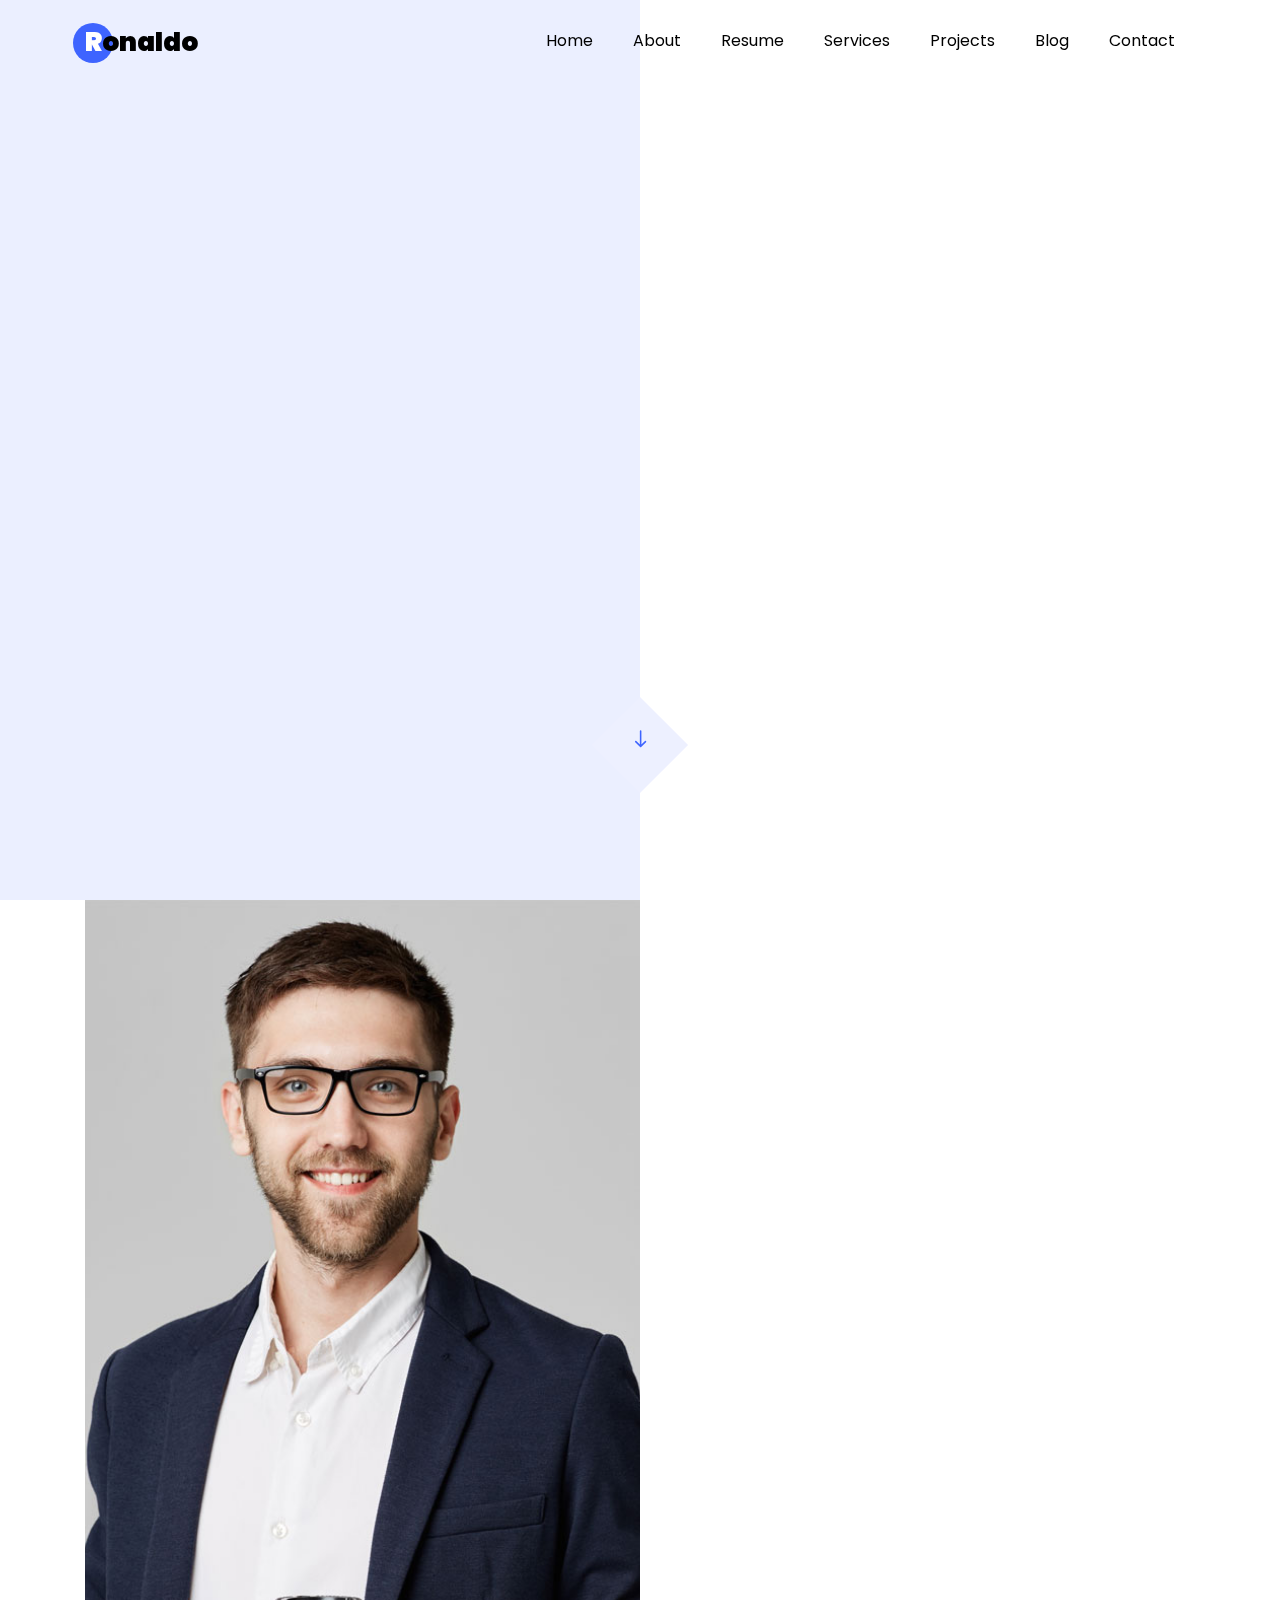
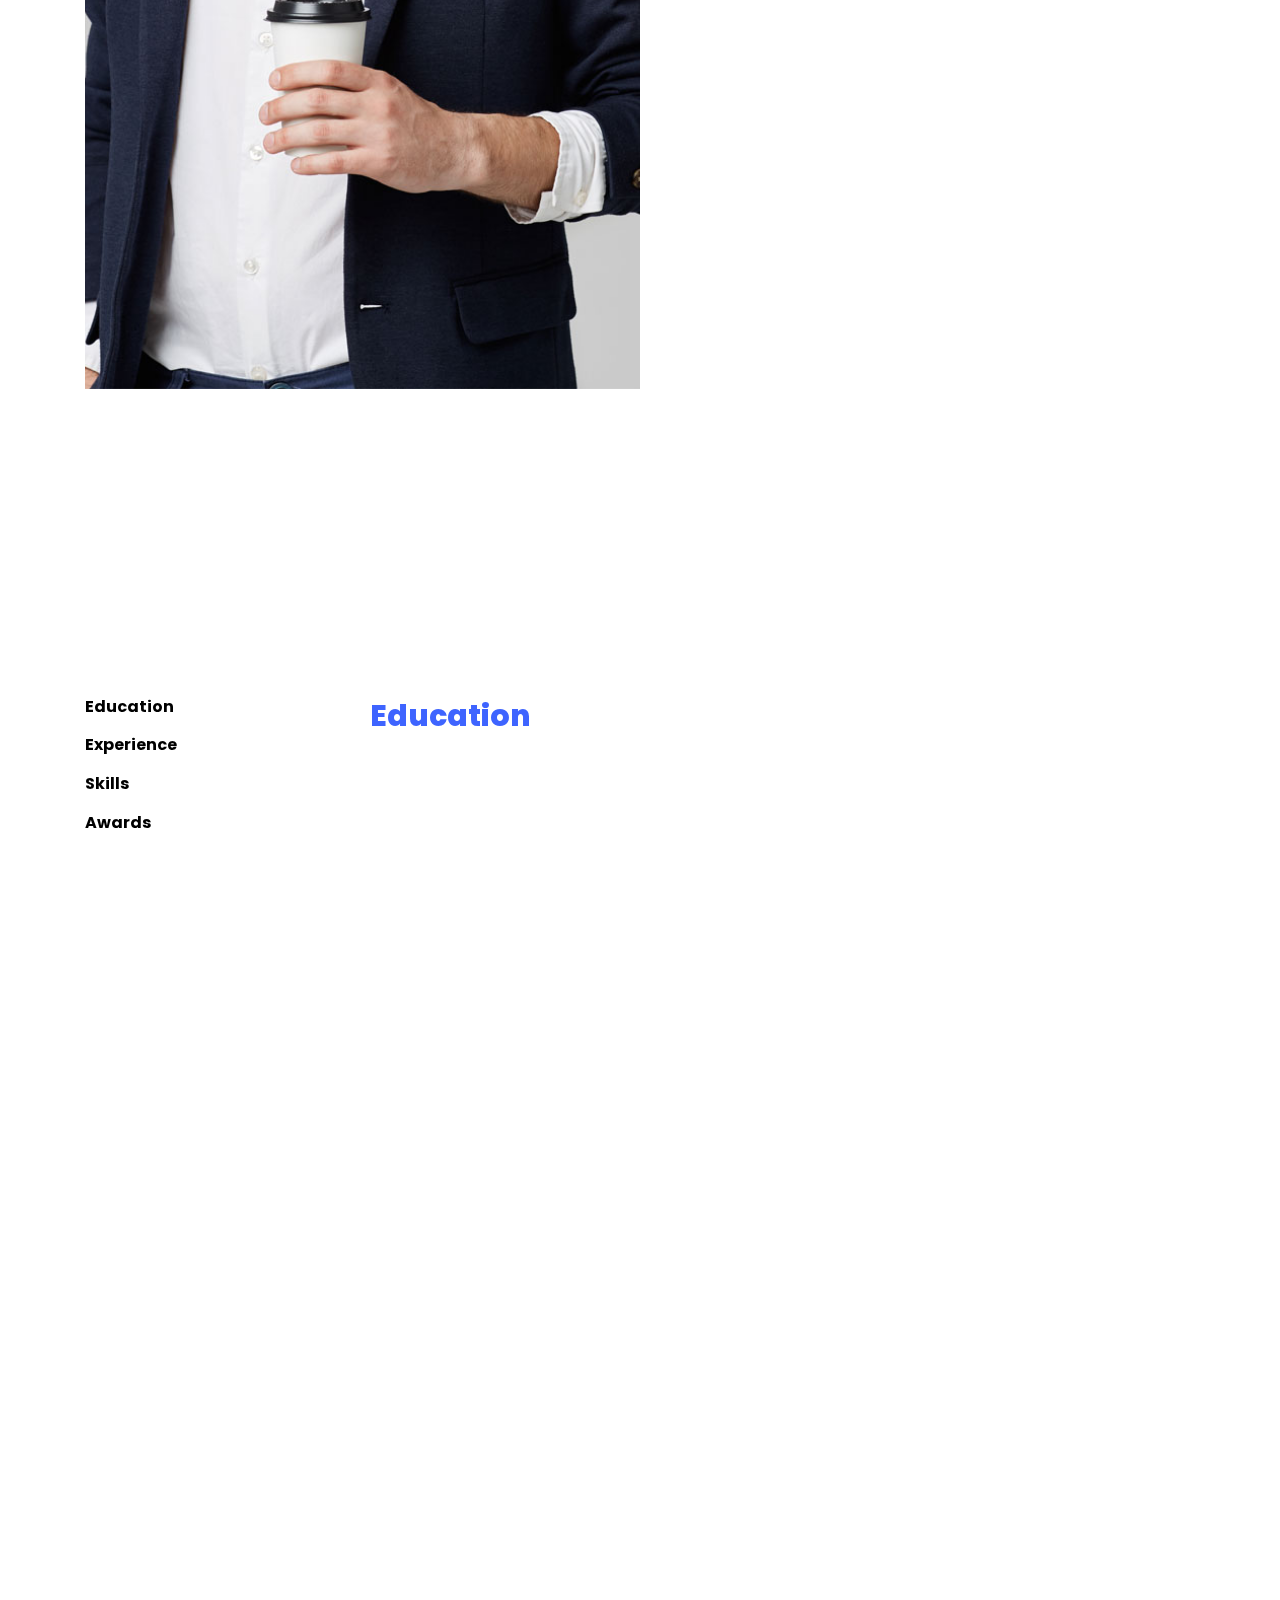
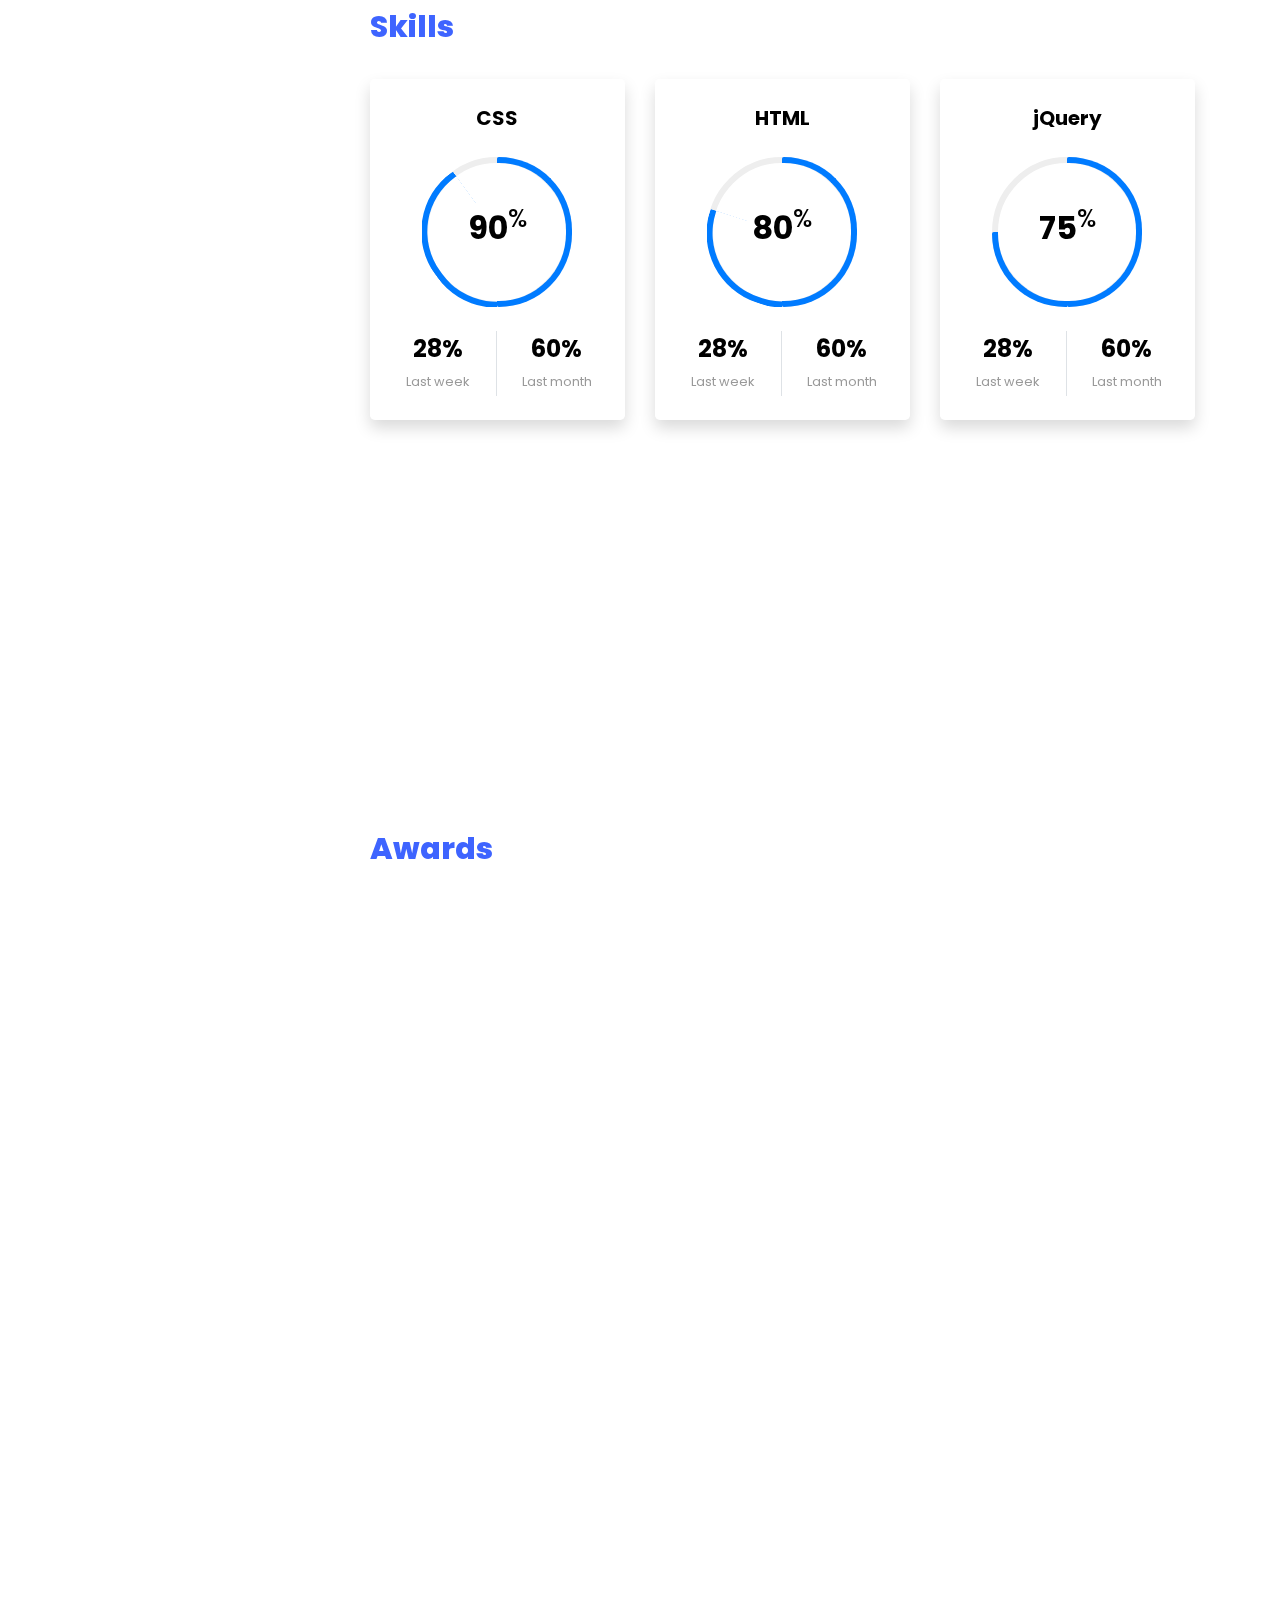
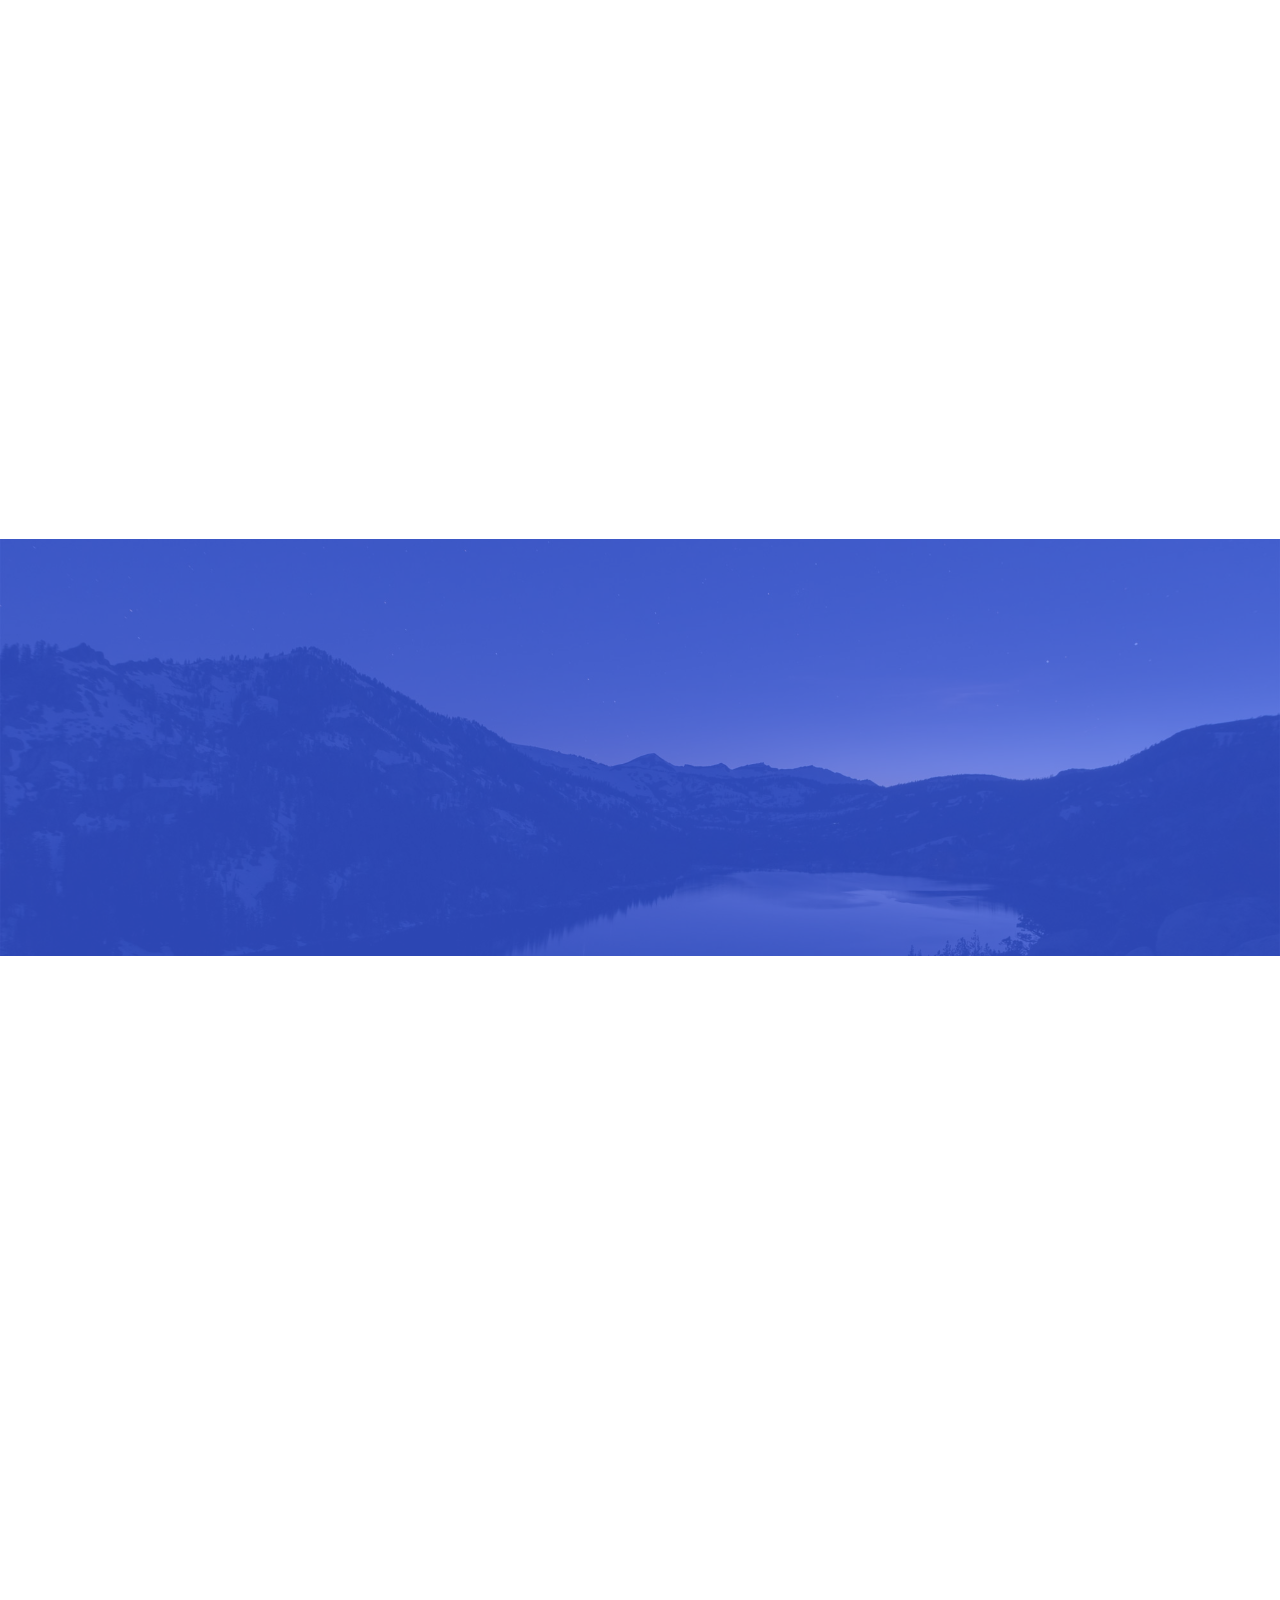
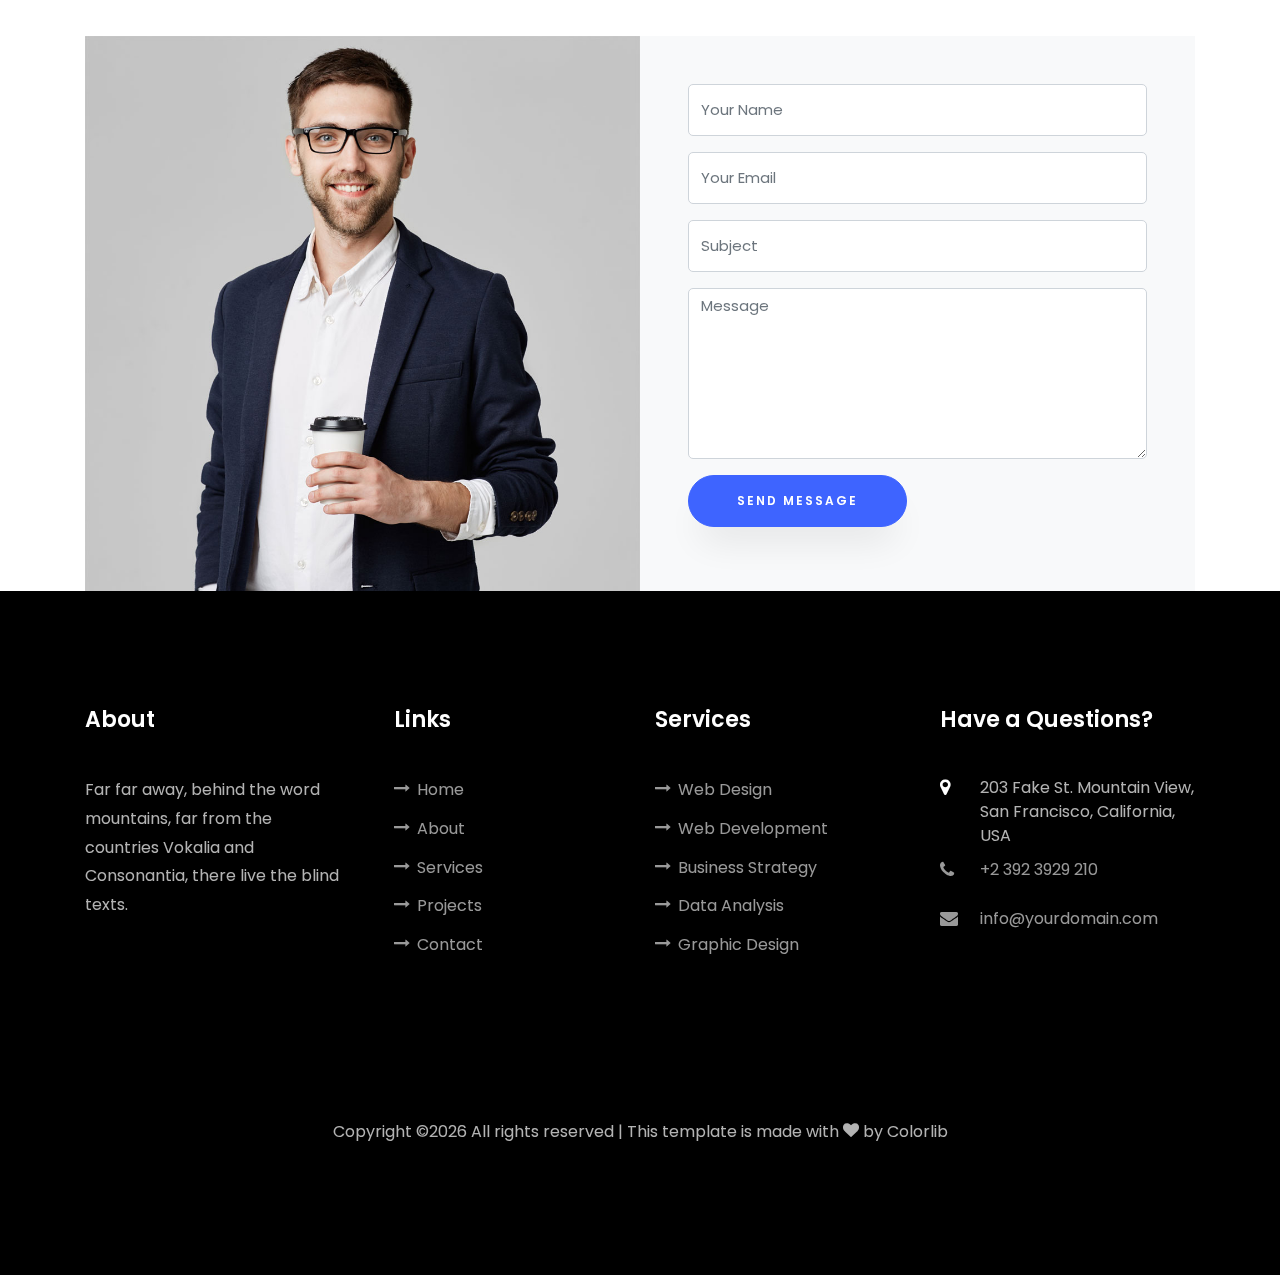
==== index.html @ 3183f30f "Bio edits" ====
<!DOCTYPE html>
<html lang="en">
  <head>
    <title>Leonor Ponce</title>
    <meta charset="utf-8">
    <meta name="viewport" content="width=device-width, initial-scale=1, shrink-to-fit=no">
    
    <link href="https://fonts.googleapis.com/css?family=Poppins:100,200,300,400,500,600,700,800,900" rel="stylesheet">

    <link rel="stylesheet" href="css/open-iconic-bootstrap.min.css">
    <link rel="stylesheet" href="css/animate.css">
    
    <link rel="stylesheet" href="css/owl.carousel.min.css">
    <link rel="stylesheet" href="css/owl.theme.default.min.css">
    <link rel="stylesheet" href="css/magnific-popup.css">

    <link rel="stylesheet" href="css/aos.css">

    <link rel="stylesheet" href="css/ionicons.min.css">
    
    <link rel="stylesheet" href="css/flaticon.css">
    <link rel="stylesheet" href="css/icomoon.css">
    <link rel="stylesheet" href="css/style.css">
  </head>
  <body data-spy="scroll" data-target=".site-navbar-target" data-offset="300">
	  
	  
    <nav class="navbar navbar-expand-lg navbar-dark ftco_navbar ftco-navbar-light site-navbar-target" id="ftco-navbar">
	    <div class="container">
	      <a class="navbar-brand" href="index.html"><span>R</span>onaldo</a>
	      <button class="navbar-toggler js-fh5co-nav-toggle fh5co-nav-toggle" type="button" data-toggle="collapse" data-target="#ftco-nav" aria-controls="ftco-nav" aria-expanded="false" aria-label="Toggle navigation">
	        <span class="oi oi-menu"></span> Menu
	      </button>

	      <div class="collapse navbar-collapse" id="ftco-nav">
	        <ul class="navbar-nav nav ml-auto">
	          <li class="nav-item"><a href="#home-section" class="nav-link"><span>Home</span></a></li>
	          <li class="nav-item"><a href="#about-section" class="nav-link"><span>About</span></a></li>
	          <li class="nav-item"><a href="#resume-section" class="nav-link"><span>Resume</span></a></li>
	          <li class="nav-item"><a href="#services-section" class="nav-link"><span>Services</span></a></li>
	          <li class="nav-item"><a href="#projects-section" class="nav-link"><span>Projects</span></a></li>
	          <li class="nav-item"><a href="#blog-section" class="nav-link"><span>Blog</span></a></li>
	          <li class="nav-item"><a href="#contact-section" class="nav-link"><span>Contact</span></a></li>
	        </ul>
	      </div>
	    </div>
	  </nav>
	  <section class="hero-wrap js-fullheight">
      <div class="overlay"></div>
      <div class="container">
        <div class="row no-gutters slider-text js-fullheight justify-content-center align-items-center">
          <div class="col-lg-8 col-md-6 ftco-animate d-flex align-items-center">
          	<div class="text text-center">
          		<span class="subheading">Welcome! I am</span>
		  				<h1>Leonor Ponce</h1>
			  				<h2>I'm a 
								  <span
								     class="txt-rotate"
								     data-period="2000"
								     data-rotate='[ "Backend Engineer.", "Perpetual Pupil.", "Podcast Host.", "Humanist.", "Blogger." ]'></span>
								</h2>
							</div>
            </div>
          </div>
        </div>
      </div>
      <div class="mouse">
				<a href="#" class="mouse-icon">
					<div class="mouse-wheel"><span class="ion-ios-arrow-round-down"></span></div>
				</a>
			</div>
    </section>

    <section class="ftco-about img ftco-section ftco-no-pt ftco-no-pb" id="about-section">
    	<div class="container">
    		<div class="row d-flex no-gutters">
    			<div class="col-md-6 col-lg-6 d-flex">
    				<div class="img-about img d-flex align-items-stretch">
    					<div class="overlay"></div>
	    				<div class="img d-flex align-self-stretch align-items-center" style="background-image:url(images/about.jpg);">
	    				</div>
    				</div>
    			</div>
    			<div class="col-md-6 col-lg-6 pl-md-5 py-5">
    				<div class="row justify-content-start pb-3">
		          <div class="col-md-12 heading-section ftco-animate">
		          	<h1 class="big">About</h1>
		            <h2 class="mb-4">About Me</h2>
		            <p>I knew I had found my calling when I found myself talking to every new person I met about the wonders of AI and how it will change the course of human history as we know it.
						Wonder and child-like awe are at the heart of all I do. Every morning, I am reminded of my personal mission to bring into existence something that will benefit humanity. Since childhood, my inspirations have been those that dilligently toil away at difficult problems to benefit the whole of humanity. 
						My interests include the development of a humanist-based Artififical General Intelligence (AGI). 
						I am interested in research and engineering equally as humanity needs research to solve 
						problems that have never yet been solved, but also engineering to optimize and integrate the knowledge 
						we have with practical application. I believe working collaboratively, we can create a future we are proud of.
						Daily, step into my dream tighly grasping the vision I have for what's to come. 
						<!--I'm technically inclined, but love to create the unexpected by questioning my personal programming and creating new algorithms for my life. I am a Brazilian and American dual citizen speaking Spanish, English, and Portuguese. I love cooperating with others to get tasks done and relished my time playing varsity sports as a teen. --> </p>
		            <ul class="about-info mt-4 px-md-0 px-2">
		            	<li class="d-flex"><span>Name:</span> <span>Leonor Ponce</span></li>
		            	<li class="d-flex"><span>Date of birth:</span> <span>November 28, 1989</span></li>
		            	<li class="d-flex"><span>Address:</span> <span>San Francisco CA 97987 USA</span></li>
		            	<li class="d-flex"><span>Zip code:</span> <span>1000</span></li>
		            	<li class="d-flex"><span>Email:</span> <span>theleoponce@gmail.com</span></li>
		            	<li class="d-flex"><span>Phone: </span> <span>+1-2234-5678-9-0</span></li>
		            </ul>
		          </div>
		        </div>
	          <div class="counter-wrap ftco-animate d-flex mt-md-3">
              <div class="text">
              	<p class="mb-4">
	                <span class="number" data-number="120">0</span>
	                <span>Project complete</span>
                </p>
                <p><a href="#" class="btn btn-primary py-3 px-3">Download CV</a></p>
              </div>
	          </div>
	        </div>
        </div>
    	</div>
    </section>

    <section class="ftco-section ftco-partner">
    	<div class="container">
    		<div class="row">
    			<div class="col-sm ftco-animate">
    				<a href="#" class="partner"><img src="images/partner-1.png" class="img-fluid" alt="Colorlib Template"></a>
    			</div>
    			<div class="col-sm ftco-animate">
    				<a href="#" class="partner"><img src="images/partner-2.png" class="img-fluid" alt="Colorlib Template"></a>
    			</div>
    			<div class="col-sm ftco-animate">
    				<a href="#" class="partner"><img src="images/partner-3.png" class="img-fluid" alt="Colorlib Template"></a>
    			</div>
    			<div class="col-sm ftco-animate">
    				<a href="#" class="partner"><img src="images/partner-4.png" class="img-fluid" alt="Colorlib Template"></a>
    			</div>
    			<div class="col-sm ftco-animate">
    				<a href="#" class="partner"><img src="images/partner-5.png" class="img-fluid" alt="Colorlib Template"></a>
    			</div>
    		</div>
    	</div>
    </section>

    <section class="ftco-section ftco-no-pb goto-here" id="resume-section">
    	<div class="container">
    		<div class="row">
    			<div class="col-md-3">
				    <nav id="navi">
					    <ul>
					      <li><a href="#page-1">Education</a></li>
					      <li><a href="#page-2">Experience</a></li>
					      <li><a href="#page-3">Skills</a></li>
					      <li><a href="#page-4">Awards</a></li>
					    </ul>
					  </nav>
					</div>
					<div class="col-md-9">
					  <div id="page-1" class= "page one">
					  	<h2 class="heading">Education</h2>
					    <div class="resume-wrap d-flex ftco-animate">
					    	<div class="icon d-flex align-items-center justify-content-center">
					    		<span class="flaticon-ideas"></span>
					    	</div>
					    	<div class="text pl-3">
		    					<span class="date">2014-2015</span>
		    					<h2>Bachelor of Science in Computer Science</h2>
		    					<span class="position">Cambridge University</span>
		    					<p>A small river named Duden flows by their place and supplies it with the necessary regelialia. It is a paradisematic country, in which roasted parts of sentences fly into your mouth.</p>
	    					</div>
	    				</div>
	    				<div class="resume-wrap d-flex ftco-animate">
	    					<div class="icon d-flex align-items-center justify-content-center">
					    		<span class="flaticon-ideas"></span>
					    	</div>
					    	<div class="text pl-3">
		    					<span class="date">2014-2015</span>
		    					<h2>Computer Processing Systems/Computer Software</h2>
		    					<span class="position">Cambridge University</span>
		    					<p>A small river named Duden flows by their place and supplies it with the necessary regelialia. It is a paradisematic country, in which roasted parts of sentences fly into your mouth.</p>
		    				</div>
	    				</div>
	    				<div class="resume-wrap d-flex ftco-animate">
	    					<div class="icon d-flex align-items-center justify-content-center">
					    		<span class="flaticon-ideas"></span>
					    	</div>
					    	<div class="text pl-3">
		    					<span class="date">2014-2015</span>
		    					<h2>Diploma in Computer</h2>
		    					<span class="position">Cambridge University</span>
		    					<p>A small river named Duden flows by their place and supplies it with the necessary regelialia. It is a paradisematic country, in which roasted parts of sentences fly into your mouth.</p>
		    				</div>
	    				</div>
	    				<div class="resume-wrap d-flex ftco-animate">
	    					<div class="icon d-flex align-items-center justify-content-center">
					    		<span class="flaticon-ideas"></span>
					    	</div>
					    	<div class="text pl-3">
		    					<span class="date">2014-2015</span>
		    					<h2>Art &amp; Creative Director</h2>
		    					<span class="position">Cambridge University</span>
		    					<p>A small river named Duden flows by their place and supplies it with the necessary regelialia. It is a paradisematic country, in which roasted parts of sentences fly into your mouth.</p>
		    				</div>
	    				</div>
					  </div>

					  <div id="page-2" class= "page two">
					  	<h2 class="heading">Experience</h2>
					    <div class="resume-wrap d-flex ftco-animate">
					    	<div class="icon d-flex align-items-center justify-content-center">
					    		<span class="flaticon-ideas"></span>
					    	</div>
					    	<div class="text pl-3">
		    					<span class="date">2014-2015</span>
		    					<h2>Software Developer</h2>
		    					<span class="position">Cambridge University</span>
		    					<p>A small river named Duden flows by their place and supplies it with the necessary regelialia. It is a paradisematic country, in which roasted parts of sentences fly into your mouth.</p>
		    				</div>
	    				</div>
	    				<div class="resume-wrap d-flex ftco-animate">
	    					<div class="icon d-flex align-items-center justify-content-center">
					    		<span class="flaticon-ideas"></span>
					    	</div>
					    	<div class="text pl-3">
		    					<span class="date">2014-2015</span>
		    					<h2>Web Designer</h2>
		    					<span class="position">Cambridge University</span>
		    					<p>A small river named Duden flows by their place and supplies it with the necessary regelialia. It is a paradisematic country, in which roasted parts of sentences fly into your mouth.</p>
		    				</div>
	    				</div>
	    				<div class="resume-wrap d-flex ftco-animate">
	    					<div class="icon d-flex align-items-center justify-content-center">
					    		<span class="flaticon-ideas"></span>
					    	</div>
					    	<div class="text pl-3">
		    					<span class="date">2014-2015</span>
		    					<h2>Web Marketing</h2>
		    					<span class="position">Cambridge University</span>
		    					<p>A small river named Duden flows by their place and supplies it with the necessary regelialia. It is a paradisematic country, in which roasted parts of sentences fly into your mouth.</p>
		    				</div>
	    				</div>
	    				<div class="resume-wrap d-flex ftco-animate">
	    					<div class="icon d-flex align-items-center justify-content-center">
					    		<span class="flaticon-ideas"></span>
					    	</div>
					    	<div class="text pl-3">
		    					<span class="date">2014-2015</span>
		    					<h2>Art &amp; Creative Director</h2>
		    					<span class="position">Side Tech</span>
		    					<p>A small river named Duden flows by their place and supplies it with the necessary regelialia. It is a paradisematic country, in which roasted parts of sentences fly into your mouth.</p>
		    				</div>
	    				</div>
	    				<div class="resume-wrap d-flex ftco-animate">
	    					<div class="icon d-flex align-items-center justify-content-center">
					    		<span class="flaticon-ideas"></span>
					    	</div>
					    	<div class="text pl-3">
		    					<span class="date">2014-2015</span>
		    					<h2>Wordpress Developer</h2>
		    					<span class="position">Cambridge University</span>
		    					<p>A small river named Duden flows by their place and supplies it with the necessary regelialia. It is a paradisematic country, in which roasted parts of sentences fly into your mouth.</p>
		    				</div>
	    				</div>
	    				<div class="resume-wrap d-flex ftco-animate">
	    					<div class="icon d-flex align-items-center justify-content-center">
					    		<span class="flaticon-ideas"></span>
					    	</div>
					    	<div class="text pl-3">
		    					<span class="date">2017-2018</span>
		    					<h2>UI/UX Designer</h2>
		    					<span class="position">Cambridge University</span>
		    					<p>A small river named Duden flows by their place and supplies it with the necessary regelialia. It is a paradisematic country, in which roasted parts of sentences fly into your mouth.</p>
		    				</div>
	    				</div>
					  </div>
					  <div id="page-3" class= "page three">
					  	<h2 class="heading">Skills</h2>
					  	<div class="row progress-circle mb-5">
					  		<div class="col-lg-4 mb-4">
						      <div class="bg-white rounded-lg shadow p-4">
						        <h2 class="h5 font-weight-bold text-center mb-4">CSS</h2>

						        <!-- Progress bar 1 -->
						        <div class="progress mx-auto" data-value='90'>
						          <span class="progress-left">
                        <span class="progress-bar border-primary"></span>
						          </span>
						          <span class="progress-right">
                        <span class="progress-bar border-primary"></span>
						          </span>
						          <div class="progress-value w-100 h-100 rounded-circle d-flex align-items-center justify-content-center">
						            <div class="h2 font-weight-bold">90<sup class="small">%</sup></div>
						          </div>
						        </div>
						        <!-- END -->

						        <!-- Demo info -->
						        <div class="row text-center mt-4">
						          <div class="col-6 border-right">
						            <div class="h4 font-weight-bold mb-0">28%</div><span class="small text-gray">Last week</span>
						          </div>
						          <div class="col-6">
						            <div class="h4 font-weight-bold mb-0">60%</div><span class="small text-gray">Last month</span>
						          </div>
						        </div>
						        <!-- END -->
						      </div>
						    </div>

						    <div class="col-lg-4 mb-4">
						      <div class="bg-white rounded-lg shadow p-4">
						        <h2 class="h5 font-weight-bold text-center mb-4">HTML</h2>

						        <!-- Progress bar 1 -->
						        <div class="progress mx-auto" data-value='80'>
						          <span class="progress-left">
                        <span class="progress-bar border-primary"></span>
						          </span>
						          <span class="progress-right">
                        <span class="progress-bar border-primary"></span>
						          </span>
						          <div class="progress-value w-100 h-100 rounded-circle d-flex align-items-center justify-content-center">
						            <div class="h2 font-weight-bold">80<sup class="small">%</sup></div>
						          </div>
						        </div>
						        <!-- END -->

						        <!-- Demo info -->
						        <div class="row text-center mt-4">
						          <div class="col-6 border-right">
						            <div class="h4 font-weight-bold mb-0">28%</div><span class="small text-gray">Last week</span>
						          </div>
						          <div class="col-6">
						            <div class="h4 font-weight-bold mb-0">60%</div><span class="small text-gray">Last month</span>
						          </div>
						        </div>
						        <!-- END -->
						      </div>
						    </div>

						    <div class="col-lg-4 mb-4">
						      <div class="bg-white rounded-lg shadow p-4">
						        <h2 class="h5 font-weight-bold text-center mb-4">jQuery</h2>

						        <!-- Progress bar 1 -->
						        <div class="progress mx-auto" data-value='75'>
						          <span class="progress-left">
                        <span class="progress-bar border-primary"></span>
						          </span>
						          <span class="progress-right">
                        <span class="progress-bar border-primary"></span>
						          </span>
						          <div class="progress-value w-100 h-100 rounded-circle d-flex align-items-center justify-content-center">
						            <div class="h2 font-weight-bold">75<sup class="small">%</sup></div>
						          </div>
						        </div>
						        <!-- END -->

						        <!-- Demo info -->
						        <div class="row text-center mt-4">
						          <div class="col-6 border-right">
						            <div class="h4 font-weight-bold mb-0">28%</div><span class="small text-gray">Last week</span>
						          </div>
						          <div class="col-6">
						            <div class="h4 font-weight-bold mb-0">60%</div><span class="small text-gray">Last month</span>
						          </div>
						        </div>
						        <!-- END -->
						      </div>
						    </div>
					  	</div>
					  	<div class="row">
					  		<div class="col-md-6 animate-box">
									<div class="progress-wrap ftco-animate">
										<h3>Photoshop</h3>
										<div class="progress">
										 	<div class="progress-bar color-1" role="progressbar" aria-valuenow="90"
										  	aria-valuemin="0" aria-valuemax="100" style="width:90%">
										    <span>90%</span>
										  	</div>
										</div>
									</div>
								</div>
								<div class="col-md-6 animate-box">
									<div class="progress-wrap ftco-animate">
										<h3>jQuery</h3>
										<div class="progress">
										 	<div class="progress-bar color-2" role="progressbar" aria-valuenow="85"
										  	aria-valuemin="0" aria-valuemax="100" style="width:85%">
										    <span>85%</span>
										  	</div>
										</div>
									</div>
								</div>
								<div class="col-md-6 animate-box">
									<div class="progress-wrap ftco-animate">
										<h3>HTML5</h3>
										<div class="progress">
										 	<div class="progress-bar color-3" role="progressbar" aria-valuenow="95"
										  	aria-valuemin="0" aria-valuemax="100" style="width:95%">
										    <span>95%</span>
										  	</div>
										</div>
									</div>
								</div>
								<div class="col-md-6 animate-box">
									<div class="progress-wrap ftco-animate">
										<h3>CSS3</h3>
										<div class="progress">
										 	<div class="progress-bar color-4" role="progressbar" aria-valuenow="90"
										  	aria-valuemin="0" aria-valuemax="100" style="width:90%">
										    <span>90%</span>
										  	</div>
										</div>
									</div>
								</div>
								<div class="col-md-6 animate-box">
									<div class="progress-wrap ftco-animate">
										<h3>WordPress</h3>
										<div class="progress">
										 	<div class="progress-bar color-5" role="progressbar" aria-valuenow="70"
										  	aria-valuemin="0" aria-valuemax="100" style="width:70%">
										    <span>70%</span>
										  	</div>
										</div>
									</div>
								</div>
								<div class="col-md-6 animate-box">
									<div class="progress-wrap ftco-animate">
										<h3>SEO</h3>
										<div class="progress">
										 	<div class="progress-bar color-6" role="progressbar" aria-valuenow="80"
										  	aria-valuemin="0" aria-valuemax="100" style="width:80%">
										    <span>80%</span>
										  	</div>
										</div>
									</div>
								</div>
					  	</div>
					  </div>
					  <div id="page-4" class= "page four">
					    <h2 class="heading">Awards</h2>
					    <div class="resume-wrap d-flex ftco-animate">
					    	<div class="icon d-flex align-items-center justify-content-center">
					    		<span class="flaticon-ideas"></span>
					    	</div>
					    	<div class="text pl-3">
		    					<span class="date">2014-2015</span>
		    					<h2>Top 10 Web Developer</h2>
		    					<span class="position">Cambridge University</span>
		    					<p>A small river named Duden flows by their place and supplies it with the necessary regelialia. It is a paradisematic country, in which roasted parts of sentences fly into your mouth.</p>
	    					</div>
	    				</div>
	    				<div class="resume-wrap d-flex ftco-animate">
	    					<div class="icon d-flex align-items-center justify-content-center">
					    		<span class="flaticon-ideas"></span>
					    	</div>
					    	<div class="text pl-3">
		    					<span class="date">2014-2015</span>
		    					<h2>Top 5 LeaderShip Exellence Winner</h2>
		    					<span class="position">Cambridge University</span>
		    					<p>A small river named Duden flows by their place and supplies it with the necessary regelialia. It is a paradisematic country, in which roasted parts of sentences fly into your mouth.</p>
		    				</div>
	    				</div>
	    				<div class="resume-wrap d-flex ftco-animate">
	    					<div class="icon d-flex align-items-center justify-content-center">
					    		<span class="flaticon-ideas"></span>
					    	</div>
					    	<div class="text pl-3">
		    					<span class="date">2014-2015</span>
		    					<h2>Top 4 Web Tester</h2>
		    					<span class="position">Cambridge University</span>
		    					<p>A small river named Duden flows by their place and supplies it with the necessary regelialia. It is a paradisematic country, in which roasted parts of sentences fly into your mouth.</p>
		    				</div>
	    				</div>
	    				<div class="resume-wrap d-flex ftco-animate">
	    					<div class="icon d-flex align-items-center justify-content-center">
					    		<span class="flaticon-ideas"></span>
					    	</div>
					    	<div class="text pl-3">
		    					<span class="date">2014-2015</span>
		    					<h2>Art &amp; Creative Director</h2>
		    					<span class="position">Cambridge University</span>
		    					<p>A small river named Duden flows by their place and supplies it with the necessary regelialia. It is a paradisematic country, in which roasted parts of sentences fly into your mouth.</p>
		    				</div>
	    				</div>
					  </div>
					</div>
			  </div>
    	</div>
    </section>

    <section class="ftco-section" id="services-section">
    	<div class="container-fluid px-md-5">
    		<div class="row justify-content-center py-5 mt-5">
          <div class="col-md-12 heading-section text-center ftco-animate">
          	<h1 class="big big-2">Services</h1>
            <h2 class="mb-4">Services</h2>
            <p>Far far away, behind the word mountains, far from the countries Vokalia and Consonantia</p>
          </div>
        </div>
    		<div class="row">
					<div class="col-md-4 text-center d-flex ftco-animate">
						<a href="#" class="services-1 shadow">
							<span class="icon">
								<i class="flaticon-analysis"></i>
							</span>
							<div class="desc">
								<h3 class="mb-5">Web Design</h3>
								<p>A small river named Duden flows by their place and supplies it with the necessary regelialia.</p>
							</div>
						</a>
					</div>
					<div class="col-md-4 text-center d-flex ftco-animate">
						<a href="#" class="services-1 shadow">
							<span class="icon">
								<i class="flaticon-flasks"></i>
							</span>
							<div class="desc">
								<h3 class="mb-5">Phtography</h3>
								<p>A small river named Duden flows by their place and supplies it with the necessary regelialia.</p>
							</div>
						</a>
					</div>
					<div class="col-md-4 text-center d-flex ftco-animate">
						<a href="#" class="services-1 shadow">
							<span class="icon">
								<i class="flaticon-ideas"></i>
							</span>
							<div class="desc">
								<h3 class="mb-5">Web Developer</h3>
								<p>A small river named Duden flows by their place and supplies it with the necessary regelialia.</p>
							</div>
						</a>
					</div>

					<div class="col-md-4 text-center d-flex ftco-animate">
						<a href="#" class="services-1 shadow">
							<span class="icon">
								<i class="flaticon-innovation"></i>
							</span>
							<div class="desc">
								<h3 class="mb-5">App Developing</h3>
								<p>A small river named Duden flows by their place and supplies it with the necessary regelialia.</p>
							</div>
						</a>
					</div>
					<div class="col-md-4 text-center d-flex ftco-animate">
						<a href="#" class="services-1 shadow">
							<span class="icon">
								<i class="flaticon-ux-design"></i>
							</span>
							<div class="desc">
								<h3 class="mb-5">Branding</h3>
								<p>A small river named Duden flows by their place and supplies it with the necessary regelialia.</p>
							</div>
						</a>
					</div>
					<div class="col-md-4 text-center d-flex ftco-animate">
						<a href="#" class="services-1 shadow">
							<span class="icon">
								<i class="flaticon-idea"></i>
							</span>
							<div class="desc">
								<h3 class="mb-5">Product Strategy</h3>
								<p>A small river named Duden flows by their place and supplies it with the necessary regelialia.</p>
							</div>
						</a>
					</div>
				</div>
    	</div>
    </section>
 

    <section class="ftco-section ftco-project" id="projects-section">
    	<div class="container-fluid px-md-0">
    		<div class="row no-gutters justify-content-center pb-5">
          <div class="col-md-12 heading-section text-center ftco-animate">
          	<h1 class="big big-2">Projects</h1>
            <h2 class="mb-4">Our Projects</h2>
            <p>Far far away, behind the word mountains, far from the countries Vokalia and Consonantia</p>
          </div>
        </div>
    		<div class="row no-gutters">
    			<div class="col-md-4">
    				<div class="project img ftco-animate d-flex justify-content-center align-items-center" style="background-image: url(images/work-1.jpg);">
    					<div class="overlay"></div>
	    				<div class="text text-center p-4">
	    					<h3><a href="#">Branding &amp; Illustration Design</a></h3>
	    					<span>Web Design</span>
	    				</div>
    				</div>
  				</div>
  				<div class="col-md-4">
    				<div class="project img ftco-animate d-flex justify-content-center align-items-center" style="background-image: url(images/work-2.jpg);">
    					<div class="overlay"></div>
	    				<div class="text text-center p-4">
	    					<h3><a href="#">Branding &amp; Illustration Design</a></h3>
	    					<span>Web Design</span>
	    				</div>
    				</div>
  				</div>

    			<div class="col-md-4">
    				<div class="project img ftco-animate d-flex justify-content-center align-items-center" style="background-image: url(images/work-3.jpg);">
    					<div class="overlay"></div>
	    				<div class="text text-center p-4">
	    					<h3><a href="#">Branding &amp; Illustration Design</a></h3>
	    					<span>Web Design</span>
	    				</div>
    				</div>
    			</div>
    			<div class="col-md-4">
    				<div class="project img ftco-animate d-flex justify-content-center align-items-center" style="background-image: url(images/work-4.jpg);">
    					<div class="overlay"></div>
	    				<div class="text text-center p-4">
	    					<h3><a href="#">Branding &amp; Illustration Design</a></h3>
	    					<span>Web Design</span>
	    				</div>
    				</div>
    			</div>
    			<div class="col-md-4">
    				<div class="project img ftco-animate d-flex justify-content-center align-items-center" style="background-image: url(images/work-5.jpg);">
    					<div class="overlay"></div>
	    				<div class="text text-center p-4">
	    					<h3><a href="#">Branding &amp; Illustration Design</a></h3>
	    					<span>Web Design</span>
	    				</div>
    				</div>
    			</div>
    			<div class="col-md-4">
    				<div class="project img ftco-animate d-flex justify-content-center align-items-center" style="background-image: url(images/work-6.jpg);">
    					<div class="overlay"></div>
	    				<div class="text text-center p-4">
	    					<h3><a href="#">Branding &amp; Illustration Design</a></h3>
	    					<span>Web Design</span>
	    				</div>
    				</div>
    			</div>
    		</div>
    	</div>
    </section>

    <section class="ftco-section ftco-no-pt ftco-no-pb ftco-counter img" id="section-counter">
    	<div class="container-fluid px-md-5">
				<div class="row d-md-flex align-items-center">
          <div class="col-md d-flex justify-content-center counter-wrap ftco-animate">
            <div class="block-18 shadow">
              <div class="text">
                <strong class="number" data-number="100">0</strong>
                <span>Awards</span>
              </div>
            </div>
          </div>
          <div class="col-md d-flex justify-content-center counter-wrap ftco-animate">
            <div class="block-18 shadow">
              <div class="text">
                <strong class="number" data-number="1200">0</strong>
                <span>Complete Projects</span>
              </div>
            </div>
          </div>
          <div class="col-md d-flex justify-content-center counter-wrap ftco-animate">
            <div class="block-18 shadow">
              <div class="text">
                <strong class="number" data-number="1200">0</strong>
                <span>Happy Customers</span>
              </div>
            </div>
          </div>
          <div class="col-md d-flex justify-content-center counter-wrap ftco-animate">
            <div class="block-18 shadow">
              <div class="text">
                <strong class="number" data-number="500">0</strong>
                <span>Cups of coffee</span>
              </div>
            </div>
          </div>
        </div>
      </div>
    </section>


    <section class="ftco-section" id="blog-section">
      <div class="container">
        <div class="row justify-content-center mb-5 pb-5">
          <div class="col-md-7 heading-section text-center ftco-animate">
            <h1 class="big big-2">Blog</h1>
            <h2 class="mb-4">Our Blog</h2>
            <p>Far far away, behind the word mountains, far from the countries Vokalia and Consonantia</p>
          </div>
        </div>
        <div class="row d-flex">
          <div class="col-md-4 d-flex ftco-animate">
          	<div class="blog-entry justify-content-end">
              <a href="single.html" class="block-20" style="background-image: url('images/image_1.jpg');">
              </a>
              <div class="text mt-3 float-right d-block">
                <h3 class="heading"><a href="single.html">Why Lead Generation is Key for Business Growth</a></h3>
                <div class="d-flex align-items-center mb-3 meta">
	                <p class="mb-0">
	                	<span class="mr-2">Sept. 12, 2019</span>
	                	<a href="#" class="mr-2">Admin</a>
	                	<a href="#" class="meta-chat"><span class="icon-chat"></span> 3</a>
	                </p>
                </div>
                <p>A small river named Duden flows by their place and supplies it with the necessary regelialia.</p>
              </div>
            </div>
          </div>
          <div class="col-md-4 d-flex ftco-animate">
          	<div class="blog-entry justify-content-end">
              <a href="single.html" class="block-20" style="background-image: url('images/image_2.jpg');">
              </a>
              <div class="text mt-3 float-right d-block">
                <h3 class="heading"><a href="single.html">Why Lead Generation is Key for Business Growth</a></h3>
                <div class="d-flex align-items-center mb-3 meta">
	                <p class="mb-0">
	                	<span class="mr-2">Sept. 12, 2019</span>
	                	<a href="#" class="mr-2">Admin</a>
	                	<a href="#" class="meta-chat"><span class="icon-chat"></span> 3</a>
	                </p>
                </div>
                <p>A small river named Duden flows by their place and supplies it with the necessary regelialia.</p>
              </div>
            </div>
          </div>
          <div class="col-md-4 d-flex ftco-animate">
          	<div class="blog-entry">
              <a href="single.html" class="block-20" style="background-image: url('images/image_3.jpg');">
              </a>
              <div class="text mt-3 float-right d-block">
                <h3 class="heading"><a href="single.html">Why Lead Generation is Key for Business Growth</a></h3>
                <div class="d-flex align-items-center mb-3 meta">
	                <p class="mb-0">
	                	<span class="mr-2">Sept. 12, 2019</span>
	                	<a href="#" class="mr-2">Admin</a>
	                	<a href="#" class="meta-chat"><span class="icon-chat"></span> 3</a>
	                </p>
                </div>
                <p>A small river named Duden flows by their place and supplies it with the necessary regelialia.</p>
              </div>
            </div>
          </div>
        </div>
      </div>
    </section>

    <section class="ftco-section ftco-hireme img" style="background-image: url(images/bg_1.jpg)">
    	<div class="overlay"></div>
			<div class="container">
				<div class="row justify-content-center">
					<div class="col-md-7 ftco-animate text-center">
						<h2>I'm <span>Available</span> for freelancing</h2>
						<p>A small river named Duden flows by their place and supplies it with the necessary regelialia.</p>
						<p class="mb-0"><a href="#" class="btn btn-primary py-3 px-5">Hire me</a></p>
					</div>
				</div>
			</div>
		</section>

    <section class="ftco-section contact-section ftco-no-pb" id="contact-section">
      <div class="container">
      	<div class="row justify-content-center mb-5 pb-3">
          <div class="col-md-7 heading-section text-center ftco-animate">
            <h1 class="big big-2">Contact</h1>
            <h2 class="mb-4">Contact Me</h2>
            <p>Far far away, behind the word mountains, far from the countries Vokalia and Consonantia</p>
          </div>
        </div>

        <div class="row d-flex contact-info mb-5">
          <div class="col-md-6 col-lg-3 d-flex ftco-animate">
          	<div class="align-self-stretch box text-center p-4 shadow">
          		<div class="icon d-flex align-items-center justify-content-center">
          			<span class="icon-map-signs"></span>
          		</div>
          		<div>
	          		<h3 class="mb-4">Address</h3>
		            <p>198 West 21th Street, Suite 721 New York NY 10016</p>
		          </div>
	          </div>
          </div>
          <div class="col-md-6 col-lg-3 d-flex ftco-animate">
          	<div class="align-self-stretch box text-center p-4 shadow">
          		<div class="icon d-flex align-items-center justify-content-center">
          			<span class="icon-phone2"></span>
          		</div>
          		<div>
	          		<h3 class="mb-4">Contact Number</h3>
		            <p><a href="tel://1234567920">+ 1235 2355 98</a></p>
	            </div>
	          </div>
          </div>
          <div class="col-md-6 col-lg-3 d-flex ftco-animate">
          	<div class="align-self-stretch box text-center p-4 shadow">
          		<div class="icon d-flex align-items-center justify-content-center">
          			<span class="icon-paper-plane"></span>
          		</div>
          		<div>
	          		<h3 class="mb-4">Email Address</h3>
		            <p><a href="mailto:info@yoursite.com">info@yoursite.com</a></p>
		          </div>
	          </div>
          </div>
          <div class="col-md-6 col-lg-3 d-flex ftco-animate">
          	<div class="align-self-stretch box text-center p-4 shadow">
          		<div class="icon d-flex align-items-center justify-content-center">
          			<span class="icon-globe"></span>
          		</div>
          		<div>
	          		<h3 class="mb-4">Website</h3>
		            <p><a href="#">yoursite.com</a></p>
	            </div>
	          </div>
          </div>
        </div>

        <div class="row no-gutters block-9">
          <div class="col-md-6 order-md-last d-flex">
            <form action="#" class="bg-light p-4 p-md-5 contact-form">
              <div class="form-group">
                <input type="text" class="form-control" placeholder="Your Name">
              </div>
              <div class="form-group">
                <input type="text" class="form-control" placeholder="Your Email">
              </div>
              <div class="form-group">
                <input type="text" class="form-control" placeholder="Subject">
              </div>
              <div class="form-group">
                <textarea name="" id="" cols="30" rows="7" class="form-control" placeholder="Message"></textarea>
              </div>
              <div class="form-group">
                <input type="submit" value="Send Message" class="btn btn-primary py-3 px-5">
              </div>
            </form>
          
          </div>

          <div class="col-md-6 d-flex">
          	<div class="img" style="background-image: url(images/about.jpg);"></div>
          </div>
        </div>
      </div>
    </section>
		

    <footer class="ftco-footer ftco-section">
      <div class="container">
        <div class="row mb-5">
          <div class="col-md">
            <div class="ftco-footer-widget mb-4">
              <h2 class="ftco-heading-2">About</h2>
              <p>Far far away, behind the word mountains, far from the countries Vokalia and Consonantia, there live the blind texts.</p>
              <ul class="ftco-footer-social list-unstyled float-md-left float-lft mt-5">
                <li class="ftco-animate"><a href="#"><span class="icon-twitter"></span></a></li>
                <li class="ftco-animate"><a href="#"><span class="icon-facebook"></span></a></li>
                <li class="ftco-animate"><a href="#"><span class="icon-instagram"></span></a></li>
              </ul>
            </div>
          </div>
          <div class="col-md">
            <div class="ftco-footer-widget mb-4 ml-md-4">
              <h2 class="ftco-heading-2">Links</h2>
              <ul class="list-unstyled">
                <li><a href="#"><span class="icon-long-arrow-right mr-2"></span>Home</a></li>
                <li><a href="#"><span class="icon-long-arrow-right mr-2"></span>About</a></li>
                <li><a href="#"><span class="icon-long-arrow-right mr-2"></span>Services</a></li>
                <li><a href="#"><span class="icon-long-arrow-right mr-2"></span>Projects</a></li>
                <li><a href="#"><span class="icon-long-arrow-right mr-2"></span>Contact</a></li>
              </ul>
            </div>
          </div>
          <div class="col-md">
             <div class="ftco-footer-widget mb-4">
              <h2 class="ftco-heading-2">Services</h2>
              <ul class="list-unstyled">
                <li><a href="#"><span class="icon-long-arrow-right mr-2"></span>Web Design</a></li>
                <li><a href="#"><span class="icon-long-arrow-right mr-2"></span>Web Development</a></li>
                <li><a href="#"><span class="icon-long-arrow-right mr-2"></span>Business Strategy</a></li>
                <li><a href="#"><span class="icon-long-arrow-right mr-2"></span>Data Analysis</a></li>
                <li><a href="#"><span class="icon-long-arrow-right mr-2"></span>Graphic Design</a></li>
              </ul>
            </div>
          </div>
          <div class="col-md">
            <div class="ftco-footer-widget mb-4">
            	<h2 class="ftco-heading-2">Have a Questions?</h2>
            	<div class="block-23 mb-3">
	              <ul>
	                <li><span class="icon icon-map-marker"></span><span class="text">203 Fake St. Mountain View, San Francisco, California, USA</span></li>
	                <li><a href="#"><span class="icon icon-phone"></span><span class="text">+2 392 3929 210</span></a></li>
	                <li><a href="#"><span class="icon icon-envelope"></span><span class="text">info@yourdomain.com</span></a></li>
	              </ul>
	            </div>
            </div>
          </div>
        </div>
        <div class="row">
          <div class="col-md-12 text-center">

            <p><!-- Link back to Colorlib can't be removed. Template is licensed under CC BY 3.0. -->
  Copyright &copy;<script>document.write(new Date().getFullYear());</script> All rights reserved | This template is made with <i class="icon-heart color-danger" aria-hidden="true"></i> by <a href="https://colorlib.com" target="_blank">Colorlib</a>
  <!-- Link back to Colorlib can't be removed. Template is licensed under CC BY 3.0. --></p>
          </div>
        </div>
      </div>
    </footer>
    
  

  <!-- loader -->
  <div id="ftco-loader" class="show fullscreen"><svg class="circular" width="48px" height="48px"><circle class="path-bg" cx="24" cy="24" r="22" fill="none" stroke-width="4" stroke="#eeeeee"/><circle class="path" cx="24" cy="24" r="22" fill="none" stroke-width="4" stroke-miterlimit="10" stroke="#F96D00"/></svg></div>


  <script src="js/jquery.min.js"></script>
  <script src="js/jquery-migrate-3.0.1.min.js"></script>
  <script src="js/popper.min.js"></script>
  <script src="js/bootstrap.min.js"></script>
  <script src="js/jquery.easing.1.3.js"></script>
  <script src="js/jquery.waypoints.min.js"></script>
  <script src="js/jquery.stellar.min.js"></script>
  <script src="js/owl.carousel.min.js"></script>
  <script src="js/jquery.magnific-popup.min.js"></script>
  <script src="js/aos.js"></script>
  <script src="js/jquery.animateNumber.min.js"></script>
  <script src="js/scrollax.min.js"></script>
  
  <script src="js/main.js"></script>
    
  </body>
</html>

<!--

http://jmcglone.com/guides/github-pages/

https://openai.com/jobs/ SEE bottom of page

https://openai.com/blog/generalizing-from-simulation/

https://gregbrockman.com/

https://twitter.com/sama/status/792898456650076160?lang=en

https://blog.gregbrockman.com/the-openai-mission

https://openai.com/blog/openai-lp/











-->
---- css/flaticon.css ----
/*
  	Flaticon icon font: Flaticon
  	Creation date: 04/01/2019 13:45
  	*/


@font-face {
  font-family: "Flaticon";
  src: url("../fonts/flaticon/font/Flaticon.eot");
  src: url("../fonts/flaticon/font/Flaticon.eot?#iefix") format("embedded-opentype"),
       url("../fonts/flaticon/font/Flaticon.woff") format("woff"),
       url("../fonts/flaticon/font/Flaticon.ttf") format("truetype"),
       url("../fonts/flaticon/font/Flaticon.svg#Flaticon") format("svg");
  font-weight: normal;
  font-style: normal;
}

@media screen and (-webkit-min-device-pixel-ratio:0) {
  @font-face {
    font-family: "Flaticon";
    src: url("../fonts/flaticon/font/Flaticon.svg#Flaticon") format("svg");
  }
}

[class^="flaticon-"]:before, [class*=" flaticon-"]:before,
[class^="flaticon-"]:after, [class*=" flaticon-"]:after {   
  font-family: Flaticon;
  font-style: normal;
  font-weight: normal;
  font-variant: normal;
  text-transform: none;
  line-height: 1;

  /* Better Font Rendering =========== */
  -webkit-font-smoothing: antialiased;
  -moz-osx-font-smoothing: grayscale;
}

.flaticon-ideas:before { content: "\f100"; }
.flaticon-flasks:before { content: "\f101"; }
.flaticon-analysis:before { content: "\f102"; }
.flaticon-ux-design:before { content: "\f103"; }
.flaticon-web-design:before { content: "\f104"; }
.flaticon-idea:before { content: "\f105"; }
.flaticon-innovation:before { content: "\f106"; }
---- css/icomoon.css ----
@font-face {
  font-family: 'icomoon';
  src:  url('../fonts/icomoon/icomoon.eot?6tt51o');
  src:  url('../fonts/icomoon/icomoon.eot?6tt51o#iefix') format('embedded-opentype'),
    url('../fonts/icomoon/icomoon.ttf?6tt51o') format('truetype'),
    url('../fonts/icomoon/icomoon.woff?6tt51o') format('woff'),
    url('../fonts/icomoon/icomoon.svg?6tt51o#icomoon') format('svg');
  font-weight: normal;
  font-style: normal;
}

[class^="icon-"], [class*=" icon-"] {
  /* use !important to prevent issues with browser extensions that change fonts */
  font-family: 'icomoon' !important;
  speak: none;
  font-style: normal;
  font-weight: normal;
  font-variant: normal;
  text-transform: none;
  line-height: 1;

  /* Better Font Rendering =========== */
  -webkit-font-smoothing: antialiased;
  -moz-osx-font-smoothing: grayscale;
}

.icon-asterisk:before {
  content: "\f069";
}
.icon-plus:before {
  content: "\f067";
}
.icon-question:before {
  content: "\f128";
}
.icon-minus:before {
  content: "\f068";
}
.icon-glass:before {
  content: "\f000";
}
.icon-music:before {
  content: "\f001";
}
.icon-search:before {
  content: "\f002";
}
.icon-envelope-o:before {
  content: "\f003";
}
.icon-heart:before {
  content: "\f004";
}
.icon-star:before {
  content: "\f005";
}
.icon-star-o:before {
  content: "\f006";
}
.icon-user:before {
  content: "\f007";
}
.icon-film:before {
  content: "\f008";
}
.icon-th-large:before {
  content: "\f009";
}
.icon-th:before {
  content: "\f00a";
}
.icon-th-list:before {
  content: "\f00b";
}
.icon-check:before {
  content: "\f00c";
}
.icon-close:before {
  content: "\f00d";
}
.icon-remove:before {
  content: "\f00d";
}
.icon-times:before {
  content: "\f00d";
}
.icon-search-plus:before {
  content: "\f00e";
}
.icon-search-minus:before {
  content: "\f010";
}
.icon-power-off:before {
  content: "\f011";
}
.icon-signal:before {
  content: "\f012";
}
.icon-cog:before {
  content: "\f013";
}
.icon-gear:before {
  content: "\f013";
}
.icon-trash-o:before {
  content: "\f014";
}
.icon-home:before {
  content: "\f015";
}
.icon-file-o:before {
  content: "\f016";
}
.icon-clock-o:before {
  content: "\f017";
}
.icon-road:before {
  content: "\f018";
}
.icon-download:before {
  content: "\f019";
}
.icon-arrow-circle-o-down:before {
  content: "\f01a";
}
.icon-arrow-circle-o-up:before {
  content: "\f01b";
}
.icon-inbox:before {
  content: "\f01c";
}
.icon-play-circle-o:before {
  content: "\f01d";
}
.icon-repeat:before {
  content: "\f01e";
}
.icon-rotate-right:before {
  content: "\f01e";
}
.icon-refresh:before {
  content: "\f021";
}
.icon-list-alt:before {
  content: "\f022";
}
.icon-lock:before {
  content: "\f023";
}
.icon-flag:before {
  content: "\f024";
}
.icon-headphones:before {
  content: "\f025";
}
.icon-volume-off:before {
  content: "\f026";
}
.icon-volume-down:before {
  content: "\f027";
}
.icon-volume-up:before {
  content: "\f028";
}
.icon-qrcode:before {
  content: "\f029";
}
.icon-barcode:before {
  content: "\f02a";
}
.icon-tag:before {
  content: "\f02b";
}
.icon-tags:before {
  content: "\f02c";
}
.icon-book:before {
  content: "\f02d";
}
.icon-bookmark:before {
  content: "\f02e";
}
.icon-print:before {
  content: "\f02f";
}
.icon-camera:before {
  content: "\f030";
}
.icon-font:before {
  content: "\f031";
}
.icon-bold:before {
  content: "\f032";
}
.icon-italic:before {
  content: "\f033";
}
.icon-text-height:before {
  content: "\f034";
}
.icon-text-width:before {
  content: "\f035";
}
.icon-align-left:before {
  content: "\f036";
}
.icon-align-center:before {
  content: "\f037";
}
.icon-align-right:before {
  content: "\f038";
}
.icon-align-justify:before {
  content: "\f039";
}
.icon-list:before {
  content: "\f03a";
}
.icon-dedent:before {
  content: "\f03b";
}
.icon-outdent:before {
  content: "\f03b";
}
.icon-indent:before {
  content: "\f03c";
}
.icon-video-camera:before {
  content: "\f03d";
}
.icon-image:before {
  content: "\f03e";
}
.icon-photo:before {
  content: "\f03e";
}
.icon-picture-o:before {
  content: "\f03e";
}
.icon-pencil:before {
  content: "\f040";
}
.icon-map-marker:before {
  content: "\f041";
}
.icon-adjust:before {
  content: "\f042";
}
.icon-tint:before {
  content: "\f043";
}
.icon-edit:before {
  content: "\f044";
}
.icon-pencil-square-o:before {
  content: "\f044";
}
.icon-share-square-o:before {
  content: "\f045";
}
.icon-check-square-o:before {
  content: "\f046";
}
.icon-arrows:before {
  content: "\f047";
}
.icon-step-backward:before {
  content: "\f048";
}
.icon-fast-backward:before {
  content: "\f049";
}
.icon-backward:before {
  content: "\f04a";
}
.icon-play:before {
  content: "\f04b";
}
.icon-pause:before {
  content: "\f04c";
}
.icon-stop:before {
  content: "\f04d";
}
.icon-forward:before {
  content: "\f04e";
}
.icon-fast-forward:before {
  content: "\f050";
}
.icon-step-forward:before {
  content: "\f051";
}
.icon-eject:before {
  content: "\f052";
}
.icon-chevron-left:before {
  content: "\f053";
}
.icon-chevron-right:before {
  content: "\f054";
}
.icon-plus-circle:before {
  content: "\f055";
}
.icon-minus-circle:before {
  content: "\f056";
}
.icon-times-circle:before {
  content: "\f057";
}
.icon-check-circle:before {
  content: "\f058";
}
.icon-question-circle:before {
  content: "\f059";
}
.icon-info-circle:before {
  content: "\f05a";
}
.icon-crosshairs:before {
  content: "\f05b";
}
.icon-times-circle-o:before {
  content: "\f05c";
}
.icon-check-circle-o:before {
  content: "\f05d";
}
.icon-ban:before {
  content: "\f05e";
}
.icon-arrow-left:before {
  content: "\f060";
}
.icon-arrow-right:before {
  content: "\f061";
}
.icon-arrow-up:before {
  content: "\f062";
}
.icon-arrow-down:before {
  content: "\f063";
}
.icon-mail-forward:before {
  content: "\f064";
}
.icon-share:before {
  content: "\f064";
}
.icon-expand:before {
  content: "\f065";
}
.icon-compress:before {
  content: "\f066";
}
.icon-exclamation-circle:before {
  content: "\f06a";
}
.icon-gift:before {
  content: "\f06b";
}
.icon-leaf:before {
  content: "\f06c";
}
.icon-fire:before {
  content: "\f06d";
}
.icon-eye:before {
  content: "\f06e";
}
.icon-eye-slash:before {
  content: "\f070";
}
.icon-exclamation-triangle:before {
  content: "\f071";
}
.icon-warning:before {
  content: "\f071";
}
.icon-plane:before {
  content: "\f072";
}
.icon-calendar:before {
  content: "\f073";
}
.icon-random:before {
  content: "\f074";
}
.icon-comment:before {
  content: "\f075";
}
.icon-magnet:before {
  content: "\f076";
}
.icon-chevron-up:before {
  content: "\f077";
}
.icon-chevron-down:before {
  content: "\f078";
}
.icon-retweet:before {
  content: "\f079";
}
.icon-shopping-cart:before {
  content: "\f07a";
}
.icon-folder:before {
  content: "\f07b";
}
.icon-folder-open:before {
  content: "\f07c";
}
.icon-arrows-v:before {
  content: "\f07d";
}
.icon-arrows-h:before {
  content: "\f07e";
}
.icon-bar-chart:before {
  content: "\f080";
}
.icon-bar-chart-o:before {
  content: "\f080";
}
.icon-twitter-square:before {
  content: "\f081";
}
.icon-facebook-square:before {
  content: "\f082";
}
.icon-camera-retro:before {
  content: "\f083";
}
.icon-key:before {
  content: "\f084";
}
.icon-cogs:before {
  content: "\f085";
}
.icon-gears:before {
  content: "\f085";
}
.icon-comments:before {
  content: "\f086";
}
.icon-thumbs-o-up:before {
  content: "\f087";
}
.icon-thumbs-o-down:before {
  content: "\f088";
}
.icon-star-half:before {
  content: "\f089";
}
.icon-heart-o:before {
  content: "\f08a";
}
.icon-sign-out:before {
  content: "\f08b";
}
.icon-linkedin-square:before {
  content: "\f08c";
}
.icon-thumb-tack:before {
  content: "\f08d";
}
.icon-external-link:before {
  content: "\f08e";
}
.icon-sign-in:before {
  content: "\f090";
}
.icon-trophy:before {
  content: "\f091";
}
.icon-github-square:before {
  content: "\f092";
}
.icon-upload:before {
  content: "\f093";
}
.icon-lemon-o:before {
  content: "\f094";
}
.icon-phone:before {
  content: "\f095";
}
.icon-square-o:before {
  content: "\f096";
}
.icon-bookmark-o:before {
  content: "\f097";
}
.icon-phone-square:before {
  content: "\f098";
}
.icon-twitter:before {
  content: "\f099";
}
.icon-facebook:before {
  content: "\f09a";
}
.icon-facebook-f:before {
  content: "\f09a";
}
.icon-github:before {
  content: "\f09b";
}
.icon-unlock:before {
  content: "\f09c";
}
.icon-credit-card:before {
  content: "\f09d";
}
.icon-feed:before {
  content: "\f09e";
}
.icon-rss:before {
  content: "\f09e";
}
.icon-hdd-o:before {
  content: "\f0a0";
}
.icon-bullhorn:before {
  content: "\f0a1";
}
.icon-bell-o:before {
  content: "\f0a2";
}
.icon-certificate:before {
  content: "\f0a3";
}
.icon-hand-o-right:before {
  content: "\f0a4";
}
.icon-hand-o-left:before {
  content: "\f0a5";
}
.icon-hand-o-up:before {
  content: "\f0a6";
}
.icon-hand-o-down:before {
  content: "\f0a7";
}
.icon-arrow-circle-left:before {
  content: "\f0a8";
}
.icon-arrow-circle-right:before {
  content: "\f0a9";
}
.icon-arrow-circle-up:before {
  content: "\f0aa";
}
.icon-arrow-circle-down:before {
  content: "\f0ab";
}
.icon-globe:before {
  content: "\f0ac";
}
.icon-wrench:before {
  content: "\f0ad";
}
.icon-tasks:before {
  content: "\f0ae";
}
.icon-filter:before {
  content: "\f0b0";
}
.icon-briefcase:before {
  content: "\f0b1";
}
.icon-arrows-alt:before {
  content: "\f0b2";
}
.icon-group:before {
  content: "\f0c0";
}
.icon-users:before {
  content: "\f0c0";
}
.icon-chain:before {
  content: "\f0c1";
}
.icon-link:before {
  content: "\f0c1";
}
.icon-cloud:before {
  content: "\f0c2";
}
.icon-flask:before {
  content: "\f0c3";
}
.icon-cut:before {
  content: "\f0c4";
}
.icon-scissors:before {
  content: "\f0c4";
}
.icon-copy:before {
  content: "\f0c5";
}
.icon-files-o:before {
  content: "\f0c5";
}
.icon-paperclip:before {
  content: "\f0c6";
}
.icon-floppy-o:before {
  content: "\f0c7";
}
.icon-save:before {
  content: "\f0c7";
}
.icon-square:before {
  content: "\f0c8";
}
.icon-bars:before {
  content: "\f0c9";
}
.icon-navicon:before {
  content: "\f0c9";
}
.icon-reorder:before {
  content: "\f0c9";
}
.icon-list-ul:before {
  content: "\f0ca";
}
.icon-list-ol:before {
  content: "\f0cb";
}
.icon-strikethrough:before {
  content: "\f0cc";
}
.icon-underline:before {
  content: "\f0cd";
}
.icon-table:before {
  content: "\f0ce";
}
.icon-magic:before {
  content: "\f0d0";
}
.icon-truck:before {
  content: "\f0d1";
}
.icon-pinterest:before {
  content: "\f0d2";
}
.icon-pinterest-square:before {
  content: "\f0d3";
}
.icon-google-plus-square:before {
  content: "\f0d4";
}
.icon-google-plus:before {
  content: "\f0d5";
}
.icon-money:before {
  content: "\f0d6";
}
.icon-caret-down:before {
  content: "\f0d7";
}
.icon-caret-up:before {
  content: "\f0d8";
}
.icon-caret-left:before {
  content: "\f0d9";
}
.icon-caret-right:before {
  content: "\f0da";
}
.icon-columns:before {
  content: "\f0db";
}
.icon-sort:before {
  content: "\f0dc";
}
.icon-unsorted:before {
  content: "\f0dc";
}
.icon-sort-desc:before {
  content: "\f0dd";
}
.icon-sort-down:before {
  content: "\f0dd";
}
.icon-sort-asc:before {
  content: "\f0de";
}
.icon-sort-up:before {
  content: "\f0de";
}
.icon-envelope:before {
  content: "\f0e0";
}
.icon-linkedin:before {
  content: "\f0e1";
}
.icon-rotate-left:before {
  content: "\f0e2";
}
.icon-undo:before {
  content: "\f0e2";
}
.icon-gavel:before {
  content: "\f0e3";
}
.icon-legal:before {
  content: "\f0e3";
}
.icon-dashboard:before {
  content: "\f0e4";
}
.icon-tachometer:before {
  content: "\f0e4";
}
.icon-comment-o:before {
  content: "\f0e5";
}
.icon-comments-o:before {
  content: "\f0e6";
}
.icon-bolt:before {
  content: "\f0e7";
}
.icon-flash:before {
  content: "\f0e7";
}
.icon-sitemap:before {
  content: "\f0e8";
}
.icon-umbrella:before {
  content: "\f0e9";
}
.icon-clipboard:before {
  content: "\f0ea";
}
.icon-paste:before {
  content: "\f0ea";
}
.icon-lightbulb-o:before {
  content: "\f0eb";
}
.icon-exchange:before {
  content: "\f0ec";
}
.icon-cloud-download:before {
  content: "\f0ed";
}
.icon-cloud-upload:before {
  content: "\f0ee";
}
.icon-user-md:before {
  content: "\f0f0";
}
.icon-stethoscope:before {
  content: "\f0f1";
}
.icon-suitcase:before {
  content: "\f0f2";
}
.icon-bell:before {
  content: "\f0f3";
}
.icon-coffee:before {
  content: "\f0f4";
}
.icon-cutlery:before {
  content: "\f0f5";
}
.icon-file-text-o:before {
  content: "\f0f6";
}
.icon-building-o:before {
  content: "\f0f7";
}
.icon-hospital-o:before {
  content: "\f0f8";
}
.icon-ambulance:before {
  content: "\f0f9";
}
.icon-medkit:before {
  content: "\f0fa";
}
.icon-fighter-jet:before {
  content: "\f0fb";
}
.icon-beer:before {
  content: "\f0fc";
}
.icon-h-square:before {
  content: "\f0fd";
}
.icon-plus-square:before {
  content: "\f0fe";
}
.icon-angle-double-left:before {
  content: "\f100";
}
.icon-angle-double-right:before {
  content: "\f101";
}
.icon-angle-double-up:before {
  content: "\f102";
}
.icon-angle-double-down:before {
  content: "\f103";
}
.icon-angle-left:before {
  content: "\f104";
}
.icon-angle-right:before {
  content: "\f105";
}
.icon-angle-up:before {
  content: "\f106";
}
.icon-angle-down:before {
  content: "\f107";
}
.icon-desktop:before {
  content: "\f108";
}
.icon-laptop:before {
  content: "\f109";
}
.icon-tablet:before {
  content: "\f10a";
}
.icon-mobile:before {
  content: "\f10b";
}
.icon-mobile-phone:before {
  content: "\f10b";
}
.icon-circle-o:before {
  content: "\f10c";
}
.icon-quote-left:before {
  content: "\f10d";
}
.icon-quote-right:before {
  content: "\f10e";
}
.icon-spinner:before {
  content: "\f110";
}
.icon-circle:before {
  content: "\f111";
}
.icon-mail-reply:before {
  content: "\f112";
}
.icon-reply:before {
  content: "\f112";
}
.icon-github-alt:before {
  content: "\f113";
}
.icon-folder-o:before {
  content: "\f114";
}
.icon-folder-open-o:before {
  content: "\f115";
}
.icon-smile-o:before {
  content: "\f118";
}
.icon-frown-o:before {
  content: "\f119";
}
.icon-meh-o:before {
  content: "\f11a";
}
.icon-gamepad:before {
  content: "\f11b";
}
.icon-keyboard-o:before {
  content: "\f11c";
}
.icon-flag-o:before {
  content: "\f11d";
}
.icon-flag-checkered:before {
  content: "\f11e";
}
.icon-terminal:before {
  content: "\f120";
}
.icon-code:before {
  content: "\f121";
}
.icon-mail-reply-all:before {
  content: "\f122";
}
.icon-reply-all:before {
  content: "\f122";
}
.icon-star-half-empty:before {
  content: "\f123";
}
.icon-star-half-full:before {
  content: "\f123";
}
.icon-star-half-o:before {
  content: "\f123";
}
.icon-location-arrow:before {
  content: "\f124";
}
.icon-crop:before {
  content: "\f125";
}
.icon-code-fork:before {
  content: "\f126";
}
.icon-chain-broken:before {
  content: "\f127";
}
.icon-unlink:before {
  content: "\f127";
}
.icon-info:before {
  content: "\f129";
}
.icon-exclamation:before {
  content: "\f12a";
}
.icon-superscript:before {
  content: "\f12b";
}
.icon-subscript:before {
  content: "\f12c";
}
.icon-eraser:before {
  content: "\f12d";
}
.icon-puzzle-piece:before {
  content: "\f12e";
}
.icon-microphone:before {
  content: "\f130";
}
.icon-microphone-slash:before {
  content: "\f131";
}
.icon-shield:before {
  content: "\f132";
}
.icon-calendar-o:before {
  content: "\f133";
}
.icon-fire-extinguisher:before {
  content: "\f134";
}
.icon-rocket:before {
  content: "\f135";
}
.icon-maxcdn:before {
  content: "\f136";
}
.icon-chevron-circle-left:before {
  content: "\f137";
}
.icon-chevron-circle-right:before {
  content: "\f138";
}
.icon-chevron-circle-up:before {
  content: "\f139";
}
.icon-chevron-circle-down:before {
  content: "\f13a";
}
.icon-html5:before {
  content: "\f13b";
}
.icon-css3:before {
  content: "\f13c";
}
.icon-anchor:before {
  content: "\f13d";
}
.icon-unlock-alt:before {
  content: "\f13e";
}
.icon-bullseye:before {
  content: "\f140";
}
.icon-ellipsis-h:before {
  content: "\f141";
}
.icon-ellipsis-v:before {
  content: "\f142";
}
.icon-rss-square:before {
  content: "\f143";
}
.icon-play-circle:before {
  content: "\f144";
}
.icon-ticket:before {
  content: "\f145";
}
.icon-minus-square:before {
  content: "\f146";
}
.icon-minus-square-o:before {
  content: "\f147";
}
.icon-level-up:before {
  content: "\f148";
}
.icon-level-down:before {
  content: "\f149";
}
.icon-check-square:before {
  content: "\f14a";
}
.icon-pencil-square:before {
  content: "\f14b";
}
.icon-external-link-square:before {
  content: "\f14c";
}
.icon-share-square:before {
  content: "\f14d";
}
.icon-compass:before {
  content: "\f14e";
}
.icon-caret-square-o-down:before {
  content: "\f150";
}
.icon-toggle-down:before {
  content: "\f150";
}
.icon-caret-square-o-up:before {
  content: "\f151";
}
.icon-toggle-up:before {
  content: "\f151";
}
.icon-caret-square-o-right:before {
  content: "\f152";
}
.icon-toggle-right:before {
  content: "\f152";
}
.icon-eur:before {
  content: "\f153";
}
.icon-euro:before {
  content: "\f153";
}
.icon-gbp:before {
  content: "\f154";
}
.icon-dollar:before {
  content: "\f155";
}
.icon-usd:before {
  content: "\f155";
}
.icon-inr:before {
  content: "\f156";
}
.icon-rupee:before {
  content: "\f156";
}
.icon-cny:before {
  content: "\f157";
}
.icon-jpy:before {
  content: "\f157";
}
.icon-rmb:before {
  content: "\f157";
}
.icon-yen:before {
  content: "\f157";
}
.icon-rouble:before {
  content: "\f158";
}
.icon-rub:before {
  content: "\f158";
}
.icon-ruble:before {
  content: "\f158";
}
.icon-krw:before {
  content: "\f159";
}
.icon-won:before {
  content: "\f159";
}
.icon-bitcoin:before {
  content: "\f15a";
}
.icon-btc:before {
  content: "\f15a";
}
.icon-file:before {
  content: "\f15b";
}
.icon-file-text:before {
  content: "\f15c";
}
.icon-sort-alpha-asc:before {
  content: "\f15d";
}
.icon-sort-alpha-desc:before {
  content: "\f15e";
}
.icon-sort-amount-asc:before {
  content: "\f160";
}
.icon-sort-amount-desc:before {
  content: "\f161";
}
.icon-sort-numeric-asc:before {
  content: "\f162";
}
.icon-sort-numeric-desc:before {
  content: "\f163";
}
.icon-thumbs-up:before {
  content: "\f164";
}
.icon-thumbs-down:before {
  content: "\f165";
}
.icon-youtube-square:before {
  content: "\f166";
}
.icon-youtube:before {
  content: "\f167";
}
.icon-xing:before {
  content: "\f168";
}
.icon-xing-square:before {
  content: "\f169";
}
.icon-youtube-play:before {
  content: "\f16a";
}
.icon-dropbox:before {
  content: "\f16b";
}
.icon-stack-overflow:before {
  content: "\f16c";
}
.icon-instagram:before {
  content: "\f16d";
}
.icon-flickr:before {
  content: "\f16e";
}
.icon-adn:before {
  content: "\f170";
}
.icon-bitbucket:before {
  content: "\f171";
}
.icon-bitbucket-square:before {
  content: "\f172";
}
.icon-tumblr:before {
  content: "\f173";
}
.icon-tumblr-square:before {
  content: "\f174";
}
.icon-long-arrow-down:before {
  content: "\f175";
}
.icon-long-arrow-up:before {
  content: "\f176";
}
.icon-long-arrow-left:before {
  content: "\f177";
}
.icon-long-arrow-right:before {
  content: "\f178";
}
.icon-apple:before {
  content: "\f179";
}
.icon-windows:before {
  content: "\f17a";
}
.icon-android:before {
  content: "\f17b";
}
.icon-linux:before {
  content: "\f17c";
}
.icon-dribbble:before {
  content: "\f17d";
}
.icon-skype:before {
  content: "\f17e";
}
.icon-foursquare:before {
  content: "\f180";
}
.icon-trello:before {
  content: "\f181";
}
.icon-female:before {
  content: "\f182";
}
.icon-male:before {
  content: "\f183";
}
.icon-gittip:before {
  content: "\f184";
}
.icon-gratipay:before {
  content: "\f184";
}
.icon-sun-o:before {
  content: "\f185";
}
.icon-moon-o:before {
  content: "\f186";
}
.icon-archive:before {
  content: "\f187";
}
.icon-bug:before {
  content: "\f188";
}
.icon-vk:before {
  content: "\f189";
}
.icon-weibo:before {
  content: "\f18a";
}
.icon-renren:before {
  content: "\f18b";
}
.icon-pagelines:before {
  content: "\f18c";
}
.icon-stack-exchange:before {
  content: "\f18d";
}
.icon-arrow-circle-o-right:before {
  content: "\f18e";
}
.icon-arrow-circle-o-left:before {
  content: "\f190";
}
.icon-caret-square-o-left:before {
  content: "\f191";
}
.icon-toggle-left:before {
  content: "\f191";
}
.icon-dot-circle-o:before {
  content: "\f192";
}
.icon-wheelchair:before {
  content: "\f193";
}
.icon-vimeo-square:before {
  content: "\f194";
}
.icon-try:before {
  content: "\f195";
}
.icon-turkish-lira:before {
  content: "\f195";
}
.icon-plus-square-o:before {
  content: "\f196";
}
.icon-space-shuttle:before {
  content: "\f197";
}
.icon-slack:before {
  content: "\f198";
}
.icon-envelope-square:before {
  content: "\f199";
}
.icon-wordpress:before {
  content: "\f19a";
}
.icon-openid:before {
  content: "\f19b";
}
.icon-bank:before {
  content: "\f19c";
}
.icon-institution:before {
  content: "\f19c";
}
.icon-university:before {
  content: "\f19c";
}
.icon-graduation-cap:before {
  content: "\f19d";
}
.icon-mortar-board:before {
  content: "\f19d";
}
.icon-yahoo:before {
  content: "\f19e";
}
.icon-google:before {
  content: "\f1a0";
}
.icon-reddit:before {
  content: "\f1a1";
}
.icon-reddit-square:before {
  content: "\f1a2";
}
.icon-stumbleupon-circle:before {
  content: "\f1a3";
}
.icon-stumbleupon:before {
  content: "\f1a4";
}
.icon-delicious:before {
  content: "\f1a5";
}
.icon-digg:before {
  content: "\f1a6";
}
.icon-pied-piper-pp:before {
  content: "\f1a7";
}
.icon-pied-piper-alt:before {
  content: "\f1a8";
}
.icon-drupal:before {
  content: "\f1a9";
}
.icon-joomla:before {
  content: "\f1aa";
}
.icon-language:before {
  content: "\f1ab";
}
.icon-fax:before {
  content: "\f1ac";
}
.icon-building:before {
  content: "\f1ad";
}
.icon-child:before {
  content: "\f1ae";
}
.icon-paw:before {
  content: "\f1b0";
}
.icon-spoon:before {
  content: "\f1b1";
}
.icon-cube:before {
  content: "\f1b2";
}
.icon-cubes:before {
  content: "\f1b3";
}
.icon-behance:before {
  content: "\f1b4";
}
.icon-behance-square:before {
  content: "\f1b5";
}
.icon-steam:before {
  content: "\f1b6";
}
.icon-steam-square:before {
  content: "\f1b7";
}
.icon-recycle:before {
  content: "\f1b8";
}
.icon-automobile:before {
  content: "\f1b9";
}
.icon-car:before {
  content: "\f1b9";
}
.icon-cab:before {
  content: "\f1ba";
}
.icon-taxi:before {
  content: "\f1ba";
}
.icon-tree:before {
  content: "\f1bb";
}
.icon-spotify:before {
  content: "\f1bc";
}
.icon-deviantart:before {
  content: "\f1bd";
}
.icon-soundcloud:before {
  content: "\f1be";
}
.icon-database:before {
  content: "\f1c0";
}
.icon-file-pdf-o:before {
  content: "\f1c1";
}
.icon-file-word-o:before {
  content: "\f1c2";
}
.icon-file-excel-o:before {
  content: "\f1c3";
}
.icon-file-powerpoint-o:before {
  content: "\f1c4";
}
.icon-file-image-o:before {
  content: "\f1c5";
}
.icon-file-photo-o:before {
  content: "\f1c5";
}
.icon-file-picture-o:before {
  content: "\f1c5";
}
.icon-file-archive-o:before {
  content: "\f1c6";
}
.icon-file-zip-o:before {
  content: "\f1c6";
}
.icon-file-audio-o:before {
  content: "\f1c7";
}
.icon-file-sound-o:before {
  content: "\f1c7";
}
.icon-file-movie-o:before {
  content: "\f1c8";
}
.icon-file-video-o:before {
  content: "\f1c8";
}
.icon-file-code-o:before {
  content: "\f1c9";
}
.icon-vine:before {
  content: "\f1ca";
}
.icon-codepen:before {
  content: "\f1cb";
}
.icon-jsfiddle:before {
  content: "\f1cc";
}
.icon-life-bouy:before {
  content: "\f1cd";
}
.icon-life-buoy:before {
  content: "\f1cd";
}
.icon-life-ring:before {
  content: "\f1cd";
}
.icon-life-saver:before {
  content: "\f1cd";
}
.icon-support:before {
  content: "\f1cd";
}
.icon-circle-o-notch:before {
  content: "\f1ce";
}
.icon-ra:before {
  content: "\f1d0";
}
.icon-rebel:before {
  content: "\f1d0";
}
.icon-resistance:before {
  content: "\f1d0";
}
.icon-empire:before {
  content: "\f1d1";
}
.icon-ge:before {
  content: "\f1d1";
}
.icon-git-square:before {
  content: "\f1d2";
}
.icon-git:before {
  content: "\f1d3";
}
.icon-hacker-news:before {
  content: "\f1d4";
}
.icon-y-combinator-square:before {
  content: "\f1d4";
}
.icon-yc-square:before {
  content: "\f1d4";
}
.icon-tencent-weibo:before {
  content: "\f1d5";
}
.icon-qq:before {
  content: "\f1d6";
}
.icon-wechat:before {
  content: "\f1d7";
}
.icon-weixin:before {
  content: "\f1d7";
}
.icon-paper-plane:before {
  content: "\f1d8";
}
.icon-send:before {
  content: "\f1d8";
}
.icon-paper-plane-o:before {
  content: "\f1d9";
}
.icon-send-o:before {
  content: "\f1d9";
}
.icon-history:before {
  content: "\f1da";
}
.icon-circle-thin:before {
  content: "\f1db";
}
.icon-header:before {
  content: "\f1dc";
}
.icon-paragraph:before {
  content: "\f1dd";
}
.icon-sliders:before {
  content: "\f1de";
}
.icon-share-alt:before {
  content: "\f1e0";
}
.icon-share-alt-square:before {
  content: "\f1e1";
}
.icon-bomb:before {
  content: "\f1e2";
}
.icon-futbol-o:before {
  content: "\f1e3";
}
.icon-soccer-ball-o:before {
  content: "\f1e3";
}
.icon-tty:before {
  content: "\f1e4";
}
.icon-binoculars:before {
  content: "\f1e5";
}
.icon-plug:before {
  content: "\f1e6";
}
.icon-slideshare:before {
  content: "\f1e7";
}
.icon-twitch:before {
  content: "\f1e8";
}
.icon-yelp:before {
  content: "\f1e9";
}
.icon-newspaper-o:before {
  content: "\f1ea";
}
.icon-wifi:before {
  content: "\f1eb";
}
.icon-calculator:before {
  content: "\f1ec";
}
.icon-paypal:before {
  content: "\f1ed";
}
.icon-google-wallet:before {
  content: "\f1ee";
}
.icon-cc-visa:before {
  content: "\f1f0";
}
.icon-cc-mastercard:before {
  content: "\f1f1";
}
.icon-cc-discover:before {
  content: "\f1f2";
}
.icon-cc-amex:before {
  content: "\f1f3";
}
.icon-cc-paypal:before {
  content: "\f1f4";
}
.icon-cc-stripe:before {
  content: "\f1f5";
}
.icon-bell-slash:before {
  content: "\f1f6";
}
.icon-bell-slash-o:before {
  content: "\f1f7";
}
.icon-trash:before {
  content: "\f1f8";
}
.icon-copyright:before {
  content: "\f1f9";
}
.icon-at:before {
  content: "\f1fa";
}
.icon-eyedropper:before {
  content: "\f1fb";
}
.icon-paint-brush:before {
  content: "\f1fc";
}
.icon-birthday-cake:before {
  content: "\f1fd";
}
.icon-area-chart:before {
  content: "\f1fe";
}
.icon-pie-chart:before {
  content: "\f200";
}
.icon-line-chart:before {
  content: "\f201";
}
.icon-lastfm:before {
  content: "\f202";
}
.icon-lastfm-square:before {
  content: "\f203";
}
.icon-toggle-off:before {
  content: "\f204";
}
.icon-toggle-on:before {
  content: "\f205";
}
.icon-bicycle:before {
  content: "\f206";
}
.icon-bus:before {
  content: "\f207";
}
.icon-ioxhost:before {
  content: "\f208";
}
.icon-angellist:before {
  content: "\f209";
}
.icon-cc:before {
  content: "\f20a";
}
.icon-ils:before {
  content: "\f20b";
}
.icon-shekel:before {
  content: "\f20b";
}
.icon-sheqel:before {
  content: "\f20b";
}
.icon-meanpath:before {
  content: "\f20c";
}
.icon-buysellads:before {
  content: "\f20d";
}
.icon-connectdevelop:before {
  content: "\f20e";
}
.icon-dashcube:before {
  content: "\f210";
}
.icon-forumbee:before {
  content: "\f211";
}
.icon-leanpub:before {
  content: "\f212";
}
.icon-sellsy:before {
  content: "\f213";
}
.icon-shirtsinbulk:before {
  content: "\f214";
}
.icon-simplybuilt:before {
  content: "\f215";
}
.icon-skyatlas:before {
  content: "\f216";
}
.icon-cart-plus:before {
  content: "\f217";
}
.icon-cart-arrow-down:before {
  content: "\f218";
}
.icon-diamond:before {
  content: "\f219";
}
.icon-ship:before {
  content: "\f21a";
}
.icon-user-secret:before {
  content: "\f21b";
}
.icon-motorcycle:before {
  content: "\f21c";
}
.icon-street-view:before {
  content: "\f21d";
}
.icon-heartbeat:before {
  content: "\f21e";
}
.icon-venus:before {
  content: "\f221";
}
.icon-mars:before {
  content: "\f222";
}
.icon-mercury:before {
  content: "\f223";
}
.icon-intersex:before {
  content: "\f224";
}
.icon-transgender:before {
  content: "\f224";
}
.icon-transgender-alt:before {
  content: "\f225";
}
.icon-venus-double:before {
  content: "\f226";
}
.icon-mars-double:before {
  content: "\f227";
}
.icon-venus-mars:before {
  content: "\f228";
}
.icon-mars-stroke:before {
  content: "\f229";
}
.icon-mars-stroke-v:before {
  content: "\f22a";
}
.icon-mars-stroke-h:before {
  content: "\f22b";
}
.icon-neuter:before {
  content: "\f22c";
}
.icon-genderless:before {
  content: "\f22d";
}
.icon-facebook-official:before {
  content: "\f230";
}
.icon-pinterest-p:before {
  content: "\f231";
}
.icon-whatsapp:before {
  content: "\f232";
}
.icon-server:before {
  content: "\f233";
}
.icon-user-plus:before {
  content: "\f234";
}
.icon-user-times:before {
  content: "\f235";
}
.icon-bed:before {
  content: "\f236";
}
.icon-hotel:before {
  content: "\f236";
}
.icon-viacoin:before {
  content: "\f237";
}
.icon-train:before {
  content: "\f238";
}
.icon-subway:before {
  content: "\f239";
}
.icon-medium:before {
  content: "\f23a";
}
.icon-y-combinator:before {
  content: "\f23b";
}
.icon-yc:before {
  content: "\f23b";
}
.icon-optin-monster:before {
  content: "\f23c";
}
.icon-opencart:before {
  content: "\f23d";
}
.icon-expeditedssl:before {
  content: "\f23e";
}
.icon-battery:before {
  content: "\f240";
}
.icon-battery-4:before {
  content: "\f240";
}
.icon-battery-full:before {
  content: "\f240";
}
.icon-battery-3:before {
  content: "\f241";
}
.icon-battery-three-quarters:before {
  content: "\f241";
}
.icon-battery-2:before {
  content: "\f242";
}
.icon-battery-half:before {
  content: "\f242";
}
.icon-battery-1:before {
  content: "\f243";
}
.icon-battery-quarter:before {
  content: "\f243";
}
.icon-battery-0:before {
  content: "\f244";
}
.icon-battery-empty:before {
  content: "\f244";
}
.icon-mouse-pointer:before {
  content: "\f245";
}
.icon-i-cursor:before {
  content: "\f246";
}
.icon-object-group:before {
  content: "\f247";
}
.icon-object-ungroup:before {
  content: "\f248";
}
.icon-sticky-note:before {
  content: "\f249";
}
.icon-sticky-note-o:before {
  content: "\f24a";
}
.icon-cc-jcb:before {
  content: "\f24b";
}
.icon-cc-diners-club:before {
  content: "\f24c";
}
.icon-clone:before {
  content: "\f24d";
}
.icon-balance-scale:before {
  content: "\f24e";
}
.icon-hourglass-o:before {
  content: "\f250";
}
.icon-hourglass-1:before {
  content: "\f251";
}
.icon-hourglass-start:before {
  content: "\f251";
}
.icon-hourglass-2:before {
  content: "\f252";
}
.icon-hourglass-half:before {
  content: "\f252";
}
.icon-hourglass-3:before {
  content: "\f253";
}
.icon-hourglass-end:before {
  content: "\f253";
}
.icon-hourglass:before {
  content: "\f254";
}
.icon-hand-grab-o:before {
  content: "\f255";
}
.icon-hand-rock-o:before {
  content: "\f255";
}
.icon-hand-paper-o:before {
  content: "\f256";
}
.icon-hand-stop-o:before {
  content: "\f256";
}
.icon-hand-scissors-o:before {
  content: "\f257";
}
.icon-hand-lizard-o:before {
  content: "\f258";
}
.icon-hand-spock-o:before {
  content: "\f259";
}
.icon-hand-pointer-o:before {
  content: "\f25a";
}
.icon-hand-peace-o:before {
  content: "\f25b";
}
.icon-trademark:before {
  content: "\f25c";
}
.icon-registered:before {
  content: "\f25d";
}
.icon-creative-commons:before {
  content: "\f25e";
}
.icon-gg:before {
  content: "\f260";
}
.icon-gg-circle:before {
  content: "\f261";
}
.icon-tripadvisor:before {
  content: "\f262";
}
.icon-odnoklassniki:before {
  content: "\f263";
}
.icon-odnoklassniki-square:before {
  content: "\f264";
}
.icon-get-pocket:before {
  content: "\f265";
}
.icon-wikipedia-w:before {
  content: "\f266";
}
.icon-safari:before {
  content: "\f267";
}
.icon-chrome:before {
  content: "\f268";
}
.icon-firefox:before {
  content: "\f269";
}
.icon-opera:before {
  content: "\f26a";
}
.icon-internet-explorer:before {
  content: "\f26b";
}
.icon-television:before {
  content: "\f26c";
}
.icon-tv:before {
  content: "\f26c";
}
.icon-contao:before {
  content: "\f26d";
}
.icon-500px:before {
  content: "\f26e";
}
.icon-amazon:before {
  content: "\f270";
}
.icon-calendar-plus-o:before {
  content: "\f271";
}
.icon-calendar-minus-o:before {
  content: "\f272";
}
.icon-calendar-times-o:before {
  content: "\f273";
}
.icon-calendar-check-o:before {
  content: "\f274";
}
.icon-industry:before {
  content: "\f275";
}
.icon-map-pin:before {
  content: "\f276";
}
.icon-map-signs:before {
  content: "\f277";
}
.icon-map-o:before {
  content: "\f278";
}
.icon-map:before {
  content: "\f279";
}
.icon-commenting:before {
  content: "\f27a";
}
.icon-commenting-o:before {
  content: "\f27b";
}
.icon-houzz:before {
  content: "\f27c";
}
.icon-vimeo:before {
  content: "\f27d";
}
.icon-black-tie:before {
  content: "\f27e";
}
.icon-fonticons:before {
  content: "\f280";
}
.icon-reddit-alien:before {
  content: "\f281";
}
.icon-edge:before {
  content: "\f282";
}
.icon-credit-card-alt:before {
  content: "\f283";
}
.icon-codiepie:before {
  content: "\f284";
}
.icon-modx:before {
  content: "\f285";
}
.icon-fort-awesome:before {
  content: "\f286";
}
.icon-usb:before {
  content: "\f287";
}
.icon-product-hunt:before {
  content: "\f288";
}
.icon-mixcloud:before {
  content: "\f289";
}
.icon-scribd:before {
  content: "\f28a";
}
.icon-pause-circle:before {
  content: "\f28b";
}
.icon-pause-circle-o:before {
  content: "\f28c";
}
.icon-stop-circle:before {
  content: "\f28d";
}
.icon-stop-circle-o:before {
  content: "\f28e";
}
.icon-shopping-bag:before {
  content: "\f290";
}
.icon-shopping-basket:before {
  content: "\f291";
}
.icon-hashtag:before {
  content: "\f292";
}
.icon-bluetooth:before {
  content: "\f293";
}
.icon-bluetooth-b:before {
  content: "\f294";
}
.icon-percent:before {
  content: "\f295";
}
.icon-gitlab:before {
  content: "\f296";
}
.icon-wpbeginner:before {
  content: "\f297";
}
.icon-wpforms:before {
  content: "\f298";
}
.icon-envira:before {
  content: "\f299";
}
.icon-universal-access:before {
  content: "\f29a";
}
.icon-wheelchair-alt:before {
  content: "\f29b";
}
.icon-question-circle-o:before {
  content: "\f29c";
}
.icon-blind:before {
  content: "\f29d";
}
.icon-audio-description:before {
  content: "\f29e";
}
.icon-volume-control-phone:before {
  content: "\f2a0";
}
.icon-braille:before {
  content: "\f2a1";
}
.icon-assistive-listening-systems:before {
  content: "\f2a2";
}
.icon-american-sign-language-interpreting:before {
  content: "\f2a3";
}
.icon-asl-interpreting:before {
  content: "\f2a3";
}
.icon-deaf:before {
  content: "\f2a4";
}
.icon-deafness:before {
  content: "\f2a4";
}
.icon-hard-of-hearing:before {
  content: "\f2a4";
}
.icon-glide:before {
  content: "\f2a5";
}
.icon-glide-g:before {
  content: "\f2a6";
}
.icon-sign-language:before {
  content: "\f2a7";
}
.icon-signing:before {
  content: "\f2a7";
}
.icon-low-vision:before {
  content: "\f2a8";
}
.icon-viadeo:before {
  content: "\f2a9";
}
.icon-viadeo-square:before {
  content: "\f2aa";
}
.icon-snapchat:before {
  content: "\f2ab";
}
.icon-snapchat-ghost:before {
  content: "\f2ac";
}
.icon-snapchat-square:before {
  content: "\f2ad";
}
.icon-pied-piper:before {
  content: "\f2ae";
}
.icon-first-order:before {
  content: "\f2b0";
}
.icon-yoast:before {
  content: "\f2b1";
}
.icon-themeisle:before {
  content: "\f2b2";
}
.icon-google-plus-circle:before {
  content: "\f2b3";
}
.icon-google-plus-official:before {
  content: "\f2b3";
}
.icon-fa:before {
  content: "\f2b4";
}
.icon-font-awesome:before {
  content: "\f2b4";
}
.icon-handshake-o:before {
  content: "\f2b5";
}
.icon-envelope-open:before {
  content: "\f2b6";
}
.icon-envelope-open-o:before {
  content: "\f2b7";
}
.icon-linode:before {
  content: "\f2b8";
}
.icon-address-book:before {
  content: "\f2b9";
}
.icon-address-book-o:before {
  content: "\f2ba";
}
.icon-address-card:before {
  content: "\f2bb";
}
.icon-vcard:before {
  content: "\f2bb";
}
.icon-address-card-o:before {
  content: "\f2bc";
}
.icon-vcard-o:before {
  content: "\f2bc";
}
.icon-user-circle:before {
  content: "\f2bd";
}
.icon-user-circle-o:before {
  content: "\f2be";
}
.icon-user-o:before {
  content: "\f2c0";
}
.icon-id-badge:before {
  content: "\f2c1";
}
.icon-drivers-license:before {
  content: "\f2c2";
}
.icon-id-card:before {
  content: "\f2c2";
}
.icon-drivers-license-o:before {
  content: "\f2c3";
}
.icon-id-card-o:before {
  content: "\f2c3";
}
.icon-quora:before {
  content: "\f2c4";
}
.icon-free-code-camp:before {
  content: "\f2c5";
}
.icon-telegram:before {
  content: "\f2c6";
}
.icon-thermometer:before {
  content: "\f2c7";
}
.icon-thermometer-4:before {
  content: "\f2c7";
}
.icon-thermometer-full:before {
  content: "\f2c7";
}
.icon-thermometer-3:before {
  content: "\f2c8";
}
.icon-thermometer-three-quarters:before {
  content: "\f2c8";
}
.icon-thermometer-2:before {
  content: "\f2c9";
}
.icon-thermometer-half:before {
  content: "\f2c9";
}
.icon-thermometer-1:before {
  content: "\f2ca";
}
.icon-thermometer-quarter:before {
  content: "\f2ca";
}
.icon-thermometer-0:before {
  content: "\f2cb";
}
.icon-thermometer-empty:before {
  content: "\f2cb";
}
.icon-shower:before {
  content: "\f2cc";
}
.icon-bath:before {
  content: "\f2cd";
}
.icon-bathtub:before {
  content: "\f2cd";
}
.icon-s15:before {
  content: "\f2cd";
}
.icon-podcast:before {
  content: "\f2ce";
}
.icon-window-maximize:before {
  content: "\f2d0";
}
.icon-window-minimize:before {
  content: "\f2d1";
}
.icon-window-restore:before {
  content: "\f2d2";
}
.icon-times-rectangle:before {
  content: "\f2d3";
}
.icon-window-close:before {
  content: "\f2d3";
}
.icon-times-rectangle-o:before {
  content: "\f2d4";
}
.icon-window-close-o:before {
  content: "\f2d4";
}
.icon-bandcamp:before {
  content: "\f2d5";
}
.icon-grav:before {
  content: "\f2d6";
}
.icon-etsy:before {
  content: "\f2d7";
}
.icon-imdb:before {
  content: "\f2d8";
}
.icon-ravelry:before {
  content: "\f2d9";
}
.icon-eercast:before {
  content: "\f2da";
}
.icon-microchip:before {
  content: "\f2db";
}
.icon-snowflake-o:before {
  content: "\f2dc";
}
.icon-superpowers:before {
  content: "\f2dd";
}
.icon-wpexplorer:before {
  content: "\f2de";
}
.icon-meetup:before {
  content: "\f2e0";
}
.icon-3d_rotation:before {
  content: "\e84d";
}
.icon-ac_unit:before {
  content: "\eb3b";
}
.icon-alarm:before {
  content: "\e855";
}
.icon-access_alarms:before {
  content: "\e191";
}
.icon-schedule:before {
  content: "\e8b5";
}
.icon-accessibility:before {
  content: "\e84e";
}
.icon-accessible:before {
  content: "\e914";
}
.icon-account_balance:before {
  content: "\e84f";
}
.icon-account_balance_wallet:before {
  content: "\e850";
}
.icon-account_box:before {
  content: "\e851";
}
.icon-account_circle:before {
  content: "\e853";
}
.icon-adb:before {
  content: "\e60e";
}
.icon-add:before {
  content: "\e145";
}
.icon-add_a_photo:before {
  content: "\e439";
}
.icon-alarm_add:before {
  content: "\e856";
}
.icon-add_alert:before {
  content: "\e003";
}
.icon-add_box:before {
  content: "\e146";
}
.icon-add_circle:before {
  content: "\e147";
}
.icon-control_point:before {
  content: "\e3ba";
}
.icon-add_location:before {
  content: "\e567";
}
.icon-add_shopping_cart:before {
  content: "\e854";
}
.icon-queue:before {
  content: "\e03c";
}
.icon-add_to_queue:before {
  content: "\e05c";
}
.icon-adjust2:before {
  content: "\e39e";
}
.icon-airline_seat_flat:before {
  content: "\e630";
}
.icon-airline_seat_flat_angled:before {
  content: "\e631";
}
.icon-airline_seat_individual_suite:before {
  content: "\e632";
}
.icon-airline_seat_legroom_extra:before {
  content: "\e633";
}
.icon-airline_seat_legroom_normal:before {
  content: "\e634";
}
.icon-airline_seat_legroom_reduced:before {
  content: "\e635";
}
.icon-airline_seat_recline_extra:before {
  content: "\e636";
}
.icon-airline_seat_recline_normal:before {
  content: "\e637";
}
.icon-flight:before {
  content: "\e539";
}
.icon-airplanemode_inactive:before {
  content: "\e194";
}
.icon-airplay:before {
  content: "\e055";
}
.icon-airport_shuttle:before {
  content: "\eb3c";
}
.icon-alarm_off:before {
  content: "\e857";
}
.icon-alarm_on:before {
  content: "\e858";
}
.icon-album:before {
  content: "\e019";
}
.icon-all_inclusive:before {
  content: "\eb3d";
}
.icon-all_out:before {
  content: "\e90b";
}
.icon-android2:before {
  content: "\e859";
}
.icon-announcement:before {
  content: "\e85a";
}
.icon-apps:before {
  content: "\e5c3";
}
.icon-archive2:before {
  content: "\e149";
}
.icon-arrow_back:before {
  content: "\e5c4";
}
.icon-arrow_downward:before {
  content: "\e5db";
}
.icon-arrow_drop_down:before {
  content: "\e5c5";
}
.icon-arrow_drop_down_circle:before {
  content: "\e5c6";
}
.icon-arrow_drop_up:before {
  content: "\e5c7";
}
.icon-arrow_forward:before {
  content: "\e5c8";
}
.icon-arrow_upward:before {
  content: "\e5d8";
}
.icon-art_track:before {
  content: "\e060";
}
.icon-aspect_ratio:before {
  content: "\e85b";
}
.icon-poll:before {
  content: "\e801";
}
.icon-assignment:before {
  content: "\e85d";
}
.icon-assignment_ind:before {
  content: "\e85e";
}
.icon-assignment_late:before {
  content: "\e85f";
}
.icon-assignment_return:before {
  content: "\e860";
}
.icon-assignment_returned:before {
  content: "\e861";
}
.icon-assignment_turned_in:before {
  content: "\e862";
}
.icon-assistant:before {
  content: "\e39f";
}
.icon-flag2:before {
  content: "\e153";
}
.icon-attach_file:before {
  content: "\e226";
}
.icon-attach_money:before {
  content: "\e227";
}
.icon-attachment:before {
  content: "\e2bc";
}
.icon-audiotrack:before {
  content: "\e3a1";
}
.icon-autorenew:before {
  content: "\e863";
}
.icon-av_timer:before {
  content: "\e01b";
}
.icon-backspace:before {
  content: "\e14a";
}
.icon-cloud_upload:before {
  content: "\e2c3";
}
.icon-battery_alert:before {
  content: "\e19c";
}
.icon-battery_charging_full:before {
  content: "\e1a3";
}
.icon-battery_std:before {
  content: "\e1a5";
}
.icon-battery_unknown:before {
  content: "\e1a6";
}
.icon-beach_access:before {
  content: "\eb3e";
}
.icon-beenhere:before {
  content: "\e52d";
}
.icon-block:before {
  content: "\e14b";
}
.icon-bluetooth2:before {
  content: "\e1a7";
}
.icon-bluetooth_searching:before {
  content: "\e1aa";
}
.icon-bluetooth_connected:before {
  content: "\e1a8";
}
.icon-bluetooth_disabled:before {
  content: "\e1a9";
}
.icon-blur_circular:before {
  content: "\e3a2";
}
.icon-blur_linear:before {
  content: "\e3a3";
}
.icon-blur_off:before {
  content: "\e3a4";
}
.icon-blur_on:before {
  content: "\e3a5";
}
.icon-class:before {
  content: "\e86e";
}
.icon-turned_in:before {
  content: "\e8e6";
}
.icon-turned_in_not:before {
  content: "\e8e7";
}
.icon-border_all:before {
  content: "\e228";
}
.icon-border_bottom:before {
  content: "\e229";
}
.icon-border_clear:before {
  content: "\e22a";
}
.icon-border_color:before {
  content: "\e22b";
}
.icon-border_horizontal:before {
  content: "\e22c";
}
.icon-border_inner:before {
  content: "\e22d";
}
.icon-border_left:before {
  content: "\e22e";
}
.icon-border_outer:before {
  content: "\e22f";
}
.icon-border_right:before {
  content: "\e230";
}
.icon-border_style:before {
  content: "\e231";
}
.icon-border_top:before {
  content: "\e232";
}
.icon-border_vertical:before {
  content: "\e233";
}
.icon-branding_watermark:before {
  content: "\e06b";
}
.icon-brightness_1:before {
  content: "\e3a6";
}
.icon-brightness_2:before {
  content: "\e3a7";
}
.icon-brightness_3:before {
  content: "\e3a8";
}
.icon-brightness_4:before {
  content: "\e3a9";
}
.icon-brightness_low:before {
  content: "\e1ad";
}
.icon-brightness_medium:before {
  content: "\e1ae";
}
.icon-brightness_high:before {
  content: "\e1ac";
}
.icon-brightness_auto:before {
  content: "\e1ab";
}
.icon-broken_image:before {
  content: "\e3ad";
}
.icon-brush:before {
  content: "\e3ae";
}
.icon-bubble_chart:before {
  content: "\e6dd";
}
.icon-bug_report:before {
  content: "\e868";
}
.icon-build:before {
  content: "\e869";
}
.icon-burst_mode:before {
  content: "\e43c";
}
.icon-domain:before {
  content: "\e7ee";
}
.icon-business_center:before {
  content: "\eb3f";
}
.icon-cached:before {
  content: "\e86a";
}
.icon-cake:before {
  content: "\e7e9";
}
.icon-phone2:before {
  content: "\e0cd";
}
.icon-call_end:before {
  content: "\e0b1";
}
.icon-call_made:before {
  content: "\e0b2";
}
.icon-merge_type:before {
  content: "\e252";
}
.icon-call_missed:before {
  content: "\e0b4";
}
.icon-call_missed_outgoing:before {
  content: "\e0e4";
}
.icon-call_received:before {
  content: "\e0b5";
}
.icon-call_split:before {
  content: "\e0b6";
}
.icon-call_to_action:before {
  content: "\e06c";
}
.icon-camera2:before {
  content: "\e3af";
}
.icon-photo_camera:before {
  content: "\e412";
}
.icon-camera_enhance:before {
  content: "\e8fc";
}
.icon-camera_front:before {
  content: "\e3b1";
}
.icon-camera_rear:before {
  content: "\e3b2";
}
.icon-camera_roll:before {
  content: "\e3b3";
}
.icon-cancel:before {
  content: "\e5c9";
}
.icon-redeem:before {
  content: "\e8b1";
}
.icon-card_membership:before {
  content: "\e8f7";
}
.icon-card_travel:before {
  content: "\e8f8";
}
.icon-casino:before {
  content: "\eb40";
}
.icon-cast:before {
  content: "\e307";
}
.icon-cast_connected:before {
  content: "\e308";
}
.icon-center_focus_strong:before {
  content: "\e3b4";
}
.icon-center_focus_weak:before {
  content: "\e3b5";
}
.icon-change_history:before {
  content: "\e86b";
}
.icon-chat:before {
  content: "\e0b7";
}
.icon-chat_bubble:before {
  content: "\e0ca";
}
.icon-chat_bubble_outline:before {
  content: "\e0cb";
}
.icon-check2:before {
  content: "\e5ca";
}
.icon-check_box:before {
  content: "\e834";
}
.icon-check_box_outline_blank:before {
  content: "\e835";
}
.icon-check_circle:before {
  content: "\e86c";
}
.icon-navigate_before:before {
  content: "\e408";
}
.icon-navigate_next:before {
  content: "\e409";
}
.icon-child_care:before {
  content: "\eb41";
}
.icon-child_friendly:before {
  content: "\eb42";
}
.icon-chrome_reader_mode:before {
  content: "\e86d";
}
.icon-close2:before {
  content: "\e5cd";
}
.icon-clear_all:before {
  content: "\e0b8";
}
.icon-closed_caption:before {
  content: "\e01c";
}
.icon-wb_cloudy:before {
  content: "\e42d";
}
.icon-cloud_circle:before {
  content: "\e2be";
}
.icon-cloud_done:before {
  content: "\e2bf";
}
.icon-cloud_download:before {
  content: "\e2c0";
}
.icon-cloud_off:before {
  content: "\e2c1";
}
.icon-cloud_queue:before {
  content: "\e2c2";
}
.icon-code2:before {
  content: "\e86f";
}
.icon-photo_library:before {
  content: "\e413";
}
.icon-collections_bookmark:before {
  content: "\e431";
}
.icon-palette:before {
  content: "\e40a";
}
.icon-colorize:before {
  content: "\e3b8";
}
.icon-comment2:before {
  content: "\e0b9";
}
.icon-compare:before {
  content: "\e3b9";
}
.icon-compare_arrows:before {
  content: "\e915";
}
.icon-laptop2:before {
  content: "\e31e";
}
.icon-confirmation_number:before {
  content: "\e638";
}
.icon-contact_mail:before {
  content: "\e0d0";
}
.icon-contact_phone:before {
  content: "\e0cf";
}
.icon-contacts:before {
  content: "\e0ba";
}
.icon-content_copy:before {
  content: "\e14d";
}
.icon-content_cut:before {
  content: "\e14e";
}
.icon-content_paste:before {
  content: "\e14f";
}
.icon-control_point_duplicate:before {
  content: "\e3bb";
}
.icon-copyright2:before {
  content: "\e90c";
}
.icon-mode_edit:before {
  content: "\e254";
}
.icon-create_new_folder:before {
  content: "\e2cc";
}
.icon-payment:before {
  content: "\e8a1";
}
.icon-crop2:before {
  content: "\e3be";
}
.icon-crop_16_9:before {
  content: "\e3bc";
}
.icon-crop_3_2:before {
  content: "\e3bd";
}
.icon-crop_landscape:before {
  content: "\e3c3";
}
.icon-crop_7_5:before {
  content: "\e3c0";
}
.icon-crop_din:before {
  content: "\e3c1";
}
.icon-crop_free:before {
  content: "\e3c2";
}
.icon-crop_original:before {
  content: "\e3c4";
}
.icon-crop_portrait:before {
  content: "\e3c5";
}
.icon-crop_rotate:before {
  content: "\e437";
}
.icon-crop_square:before {
  content: "\e3c6";
}
.icon-dashboard2:before {
  content: "\e871";
}
.icon-data_usage:before {
  content: "\e1af";
}
.icon-date_range:before {
  content: "\e916";
}
.icon-dehaze:before {
  content: "\e3c7";
}
.icon-delete:before {
  content: "\e872";
}
.icon-delete_forever:before {
  content: "\e92b";
}
.icon-delete_sweep:before {
  content: "\e16c";
}
.icon-description:before {
  content: "\e873";
}
.icon-desktop_mac:before {
  content: "\e30b";
}
.icon-desktop_windows:before {
  content: "\e30c";
}
.icon-details:before {
  content: "\e3c8";
}
.icon-developer_board:before {
  content: "\e30d";
}
.icon-developer_mode:before {
  content: "\e1b0";
}
.icon-device_hub:before {
  content: "\e335";
}
.icon-phonelink:before {
  content: "\e326";
}
.icon-devices_other:before {
  content: "\e337";
}
.icon-dialer_sip:before {
  content: "\e0bb";
}
.icon-dialpad:before {
  content: "\e0bc";
}
.icon-directions:before {
  content: "\e52e";
}
.icon-directions_bike:before {
  content: "\e52f";
}
.icon-directions_boat:before {
  content: "\e532";
}
.icon-directions_bus:before {
  content: "\e530";
}
.icon-directions_car:before {
  content: "\e531";
}
.icon-directions_railway:before {
  content: "\e534";
}
.icon-directions_run:before {
  content: "\e566";
}
.icon-directions_transit:before {
  content: "\e535";
}
.icon-directions_walk:before {
  content: "\e536";
}
.icon-disc_full:before {
  content: "\e610";
}
.icon-dns:before {
  content: "\e875";
}
.icon-not_interested:before {
  content: "\e033";
}
.icon-do_not_disturb_alt:before {
  content: "\e611";
}
.icon-do_not_disturb_off:before {
  content: "\e643";
}
.icon-remove_circle:before {
  content: "\e15c";
}
.icon-dock:before {
  content: "\e30e";
}
.icon-done:before {
  content: "\e876";
}
.icon-done_all:before {
  content: "\e877";
}
.icon-donut_large:before {
  content: "\e917";
}
.icon-donut_small:before {
  content: "\e918";
}
.icon-drafts:before {
  content: "\e151";
}
.icon-drag_handle:before {
  content: "\e25d";
}
.icon-time_to_leave:before {
  content: "\e62c";
}
.icon-dvr:before {
  content: "\e1b2";
}
.icon-edit_location:before {
  content: "\e568";
}
.icon-eject2:before {
  content: "\e8fb";
}
.icon-markunread:before {
  content: "\e159";
}
.icon-enhanced_encryption:before {
  content: "\e63f";
}
.icon-equalizer:before {
  content: "\e01d";
}
.icon-error:before {
  content: "\e000";
}
.icon-error_outline:before {
  content: "\e001";
}
.icon-euro_symbol:before {
  content: "\e926";
}
.icon-ev_station:before {
  content: "\e56d";
}
.icon-insert_invitation:before {
  content: "\e24f";
}
.icon-event_available:before {
  content: "\e614";
}
.icon-event_busy:before {
  content: "\e615";
}
.icon-event_note:before {
  content: "\e616";
}
.icon-event_seat:before {
  content: "\e903";
}
.icon-exit_to_app:before {
  content: "\e879";
}
.icon-expand_less:before {
  content: "\e5ce";
}
.icon-expand_more:before {
  content: "\e5cf";
}
.icon-explicit:before {
  content: "\e01e";
}
.icon-explore:before {
  content: "\e87a";
}
.icon-exposure:before {
  content: "\e3ca";
}
.icon-exposure_neg_1:before {
  content: "\e3cb";
}
.icon-exposure_neg_2:before {
  content: "\e3cc";
}
.icon-exposure_plus_1:before {
  content: "\e3cd";
}
.icon-exposure_plus_2:before {
  content: "\e3ce";
}
.icon-exposure_zero:before {
  content: "\e3cf";
}
.icon-extension:before {
  content: "\e87b";
}
.icon-face:before {
  content: "\e87c";
}
.icon-fast_forward:before {
  content: "\e01f";
}
.icon-fast_rewind:before {
  content: "\e020";
}
.icon-favorite:before {
  content: "\e87d";
}
.icon-favorite_border:before {
  content: "\e87e";
}
.icon-featured_play_list:before {
  content: "\e06d";
}
.icon-featured_video:before {
  content: "\e06e";
}
.icon-sms_failed:before {
  content: "\e626";
}
.icon-fiber_dvr:before {
  content: "\e05d";
}
.icon-fiber_manual_record:before {
  content: "\e061";
}
.icon-fiber_new:before {
  content: "\e05e";
}
.icon-fiber_pin:before {
  content: "\e06a";
}
.icon-fiber_smart_record:before {
  content: "\e062";
}
.icon-get_app:before {
  content: "\e884";
}
.icon-file_upload:before {
  content: "\e2c6";
}
.icon-filter2:before {
  content: "\e3d3";
}
.icon-filter_1:before {
  content: "\e3d0";
}
.icon-filter_2:before {
  content: "\e3d1";
}
.icon-filter_3:before {
  content: "\e3d2";
}
.icon-filter_4:before {
  content: "\e3d4";
}
.icon-filter_5:before {
  content: "\e3d5";
}
.icon-filter_6:before {
  content: "\e3d6";
}
.icon-filter_7:before {
  content: "\e3d7";
}
.icon-filter_8:before {
  content: "\e3d8";
}
.icon-filter_9:before {
  content: "\e3d9";
}
.icon-filter_9_plus:before {
  content: "\e3da";
}
.icon-filter_b_and_w:before {
  content: "\e3db";
}
.icon-filter_center_focus:before {
  content: "\e3dc";
}
.icon-filter_drama:before {
  content: "\e3dd";
}
.icon-filter_frames:before {
  content: "\e3de";
}
.icon-terrain:before {
  content: "\e564";
}
.icon-filter_list:before {
  content: "\e152";
}
.icon-filter_none:before {
  content: "\e3e0";
}
.icon-filter_tilt_shift:before {
  content: "\e3e2";
}
.icon-filter_vintage:before {
  content: "\e3e3";
}
.icon-find_in_page:before {
  content: "\e880";
}
.icon-find_replace:before {
  content: "\e881";
}
.icon-fingerprint:before {
  content: "\e90d";
}
.icon-first_page:before {
  content: "\e5dc";
}
.icon-fitness_center:before {
  content: "\eb43";
}
.icon-flare:before {
  content: "\e3e4";
}
.icon-flash_auto:before {
  content: "\e3e5";
}
.icon-flash_off:before {
  content: "\e3e6";
}
.icon-flash_on:before {
  content: "\e3e7";
}
.icon-flight_land:before {
  content: "\e904";
}
.icon-flight_takeoff:before {
  content: "\e905";
}
.icon-flip:before {
  content: "\e3e8";
}
.icon-flip_to_back:before {
  content: "\e882";
}
.icon-flip_to_front:before {
  content: "\e883";
}
.icon-folder2:before {
  content: "\e2c7";
}
.icon-folder_open:before {
  content: "\e2c8";
}
.icon-folder_shared:before {
  content: "\e2c9";
}
.icon-folder_special:before {
  content: "\e617";
}
.icon-font_download:before {
  content: "\e167";
}
.icon-format_align_center:before {
  content: "\e234";
}
.icon-format_align_justify:before {
  content: "\e235";
}
.icon-format_align_left:before {
  content: "\e236";
}
.icon-format_align_right:before {
  content: "\e237";
}
.icon-format_bold:before {
  content: "\e238";
}
.icon-format_clear:before {
  content: "\e239";
}
.icon-format_color_fill:before {
  content: "\e23a";
}
.icon-format_color_reset:before {
  content: "\e23b";
}
.icon-format_color_text:before {
  content: "\e23c";
}
.icon-format_indent_decrease:before {
  content: "\e23d";
}
.icon-format_indent_increase:before {
  content: "\e23e";
}
.icon-format_italic:before {
  content: "\e23f";
}
.icon-format_line_spacing:before {
  content: "\e240";
}
.icon-format_list_bulleted:before {
  content: "\e241";
}
.icon-format_list_numbered:before {
  content: "\e242";
}
.icon-format_paint:before {
  content: "\e243";
}
.icon-format_quote:before {
  content: "\e244";
}
.icon-format_shapes:before {
  content: "\e25e";
}
.icon-format_size:before {
  content: "\e245";
}
.icon-format_strikethrough:before {
  content: "\e246";
}
.icon-format_textdirection_l_to_r:before {
  content: "\e247";
}
.icon-format_textdirection_r_to_l:before {
  content: "\e248";
}
.icon-format_underlined:before {
  content: "\e249";
}
.icon-question_answer:before {
  content: "\e8af";
}
.icon-forward2:before {
  content: "\e154";
}
.icon-forward_10:before {
  content: "\e056";
}
.icon-forward_30:before {
  content: "\e057";
}
.icon-forward_5:before {
  content: "\e058";
}
.icon-free_breakfast:before {
  content: "\eb44";
}
.icon-fullscreen:before {
  content: "\e5d0";
}
.icon-fullscreen_exit:before {
  content: "\e5d1";
}
.icon-functions:before {
  content: "\e24a";
}
.icon-g_translate:before {
  content: "\e927";
}
.icon-games:before {
  content: "\e021";
}
.icon-gavel2:before {
  content: "\e90e";
}
.icon-gesture:before {
  content: "\e155";
}
.icon-gif:before {
  content: "\e908";
}
.icon-goat:before {
  content: "\e900";
}
.icon-golf_course:before {
  content: "\eb45";
}
.icon-my_location:before {
  content: "\e55c";
}
.icon-location_searching:before {
  content: "\e1b7";
}
.icon-location_disabled:before {
  content: "\e1b6";
}
.icon-star2:before {
  content: "\e838";
}
.icon-gradient:before {
  content: "\e3e9";
}
.icon-grain:before {
  content: "\e3ea";
}
.icon-graphic_eq:before {
  content: "\e1b8";
}
.icon-grid_off:before {
  content: "\e3eb";
}
.icon-grid_on:before {
  content: "\e3ec";
}
.icon-people:before {
  content: "\e7fb";
}
.icon-group_add:before {
  content: "\e7f0";
}
.icon-group_work:before {
  content: "\e886";
}
.icon-hd:before {
  content: "\e052";
}
.icon-hdr_off:before {
  content: "\e3ed";
}
.icon-hdr_on:before {
  content: "\e3ee";
}
.icon-hdr_strong:before {
  content: "\e3f1";
}
.icon-hdr_weak:before {
  content: "\e3f2";
}
.icon-headset:before {
  content: "\e310";
}
.icon-headset_mic:before {
  content: "\e311";
}
.icon-healing:before {
  content: "\e3f3";
}
.icon-hearing:before {
  content: "\e023";
}
.icon-help:before {
  content: "\e887";
}
.icon-help_outline:before {
  content: "\e8fd";
}
.icon-high_quality:before {
  content: "\e024";
}
.icon-highlight:before {
  content: "\e25f";
}
.icon-highlight_off:before {
  content: "\e888";
}
.icon-restore:before {
  content: "\e8b3";
}
.icon-home2:before {
  content: "\e88a";
}
.icon-hot_tub:before {
  content: "\eb46";
}
.icon-local_hotel:before {
  content: "\e549";
}
.icon-hourglass_empty:before {
  content: "\e88b";
}
.icon-hourglass_full:before {
  content: "\e88c";
}
.icon-http:before {
  content: "\e902";
}
.icon-lock2:before {
  content: "\e897";
}
.icon-photo2:before {
  content: "\e410";
}
.icon-image_aspect_ratio:before {
  content: "\e3f5";
}
.icon-import_contacts:before {
  content: "\e0e0";
}
.icon-import_export:before {
  content: "\e0c3";
}
.icon-important_devices:before {
  content: "\e912";
}
.icon-inbox2:before {
  content: "\e156";
}
.icon-indeterminate_check_box:before {
  content: "\e909";
}
.icon-info2:before {
  content: "\e88e";
}
.icon-info_outline:before {
  content: "\e88f";
}
.icon-input:before {
  content: "\e890";
}
.icon-insert_comment:before {
  content: "\e24c";
}
.icon-insert_drive_file:before {
  content: "\e24d";
}
.icon-tag_faces:before {
  content: "\e420";
}
.icon-link2:before {
  content: "\e157";
}
.icon-invert_colors:before {
  content: "\e891";
}
.icon-invert_colors_off:before {
  content: "\e0c4";
}
.icon-iso:before {
  content: "\e3f6";
}
.icon-keyboard:before {
  content: "\e312";
}
.icon-keyboard_arrow_down:before {
  content: "\e313";
}
.icon-keyboard_arrow_left:before {
  content: "\e314";
}
.icon-keyboard_arrow_right:before {
  content: "\e315";
}
.icon-keyboard_arrow_up:before {
  content: "\e316";
}
.icon-keyboard_backspace:before {
  content: "\e317";
}
.icon-keyboard_capslock:before {
  content: "\e318";
}
.icon-keyboard_hide:before {
  content: "\e31a";
}
.icon-keyboard_return:before {
  content: "\e31b";
}
.icon-keyboard_tab:before {
  content: "\e31c";
}
.icon-keyboard_voice:before {
  content: "\e31d";
}
.icon-kitchen:before {
  content: "\eb47";
}
.icon-label:before {
  content: "\e892";
}
.icon-label_outline:before {
  content: "\e893";
}
.icon-language2:before {
  content: "\e894";
}
.icon-laptop_chromebook:before {
  content: "\e31f";
}
.icon-laptop_mac:before {
  content: "\e320";
}
.icon-laptop_windows:before {
  content: "\e321";
}
.icon-last_page:before {
  content: "\e5dd";
}
.icon-open_in_new:before {
  content: "\e89e";
}
.icon-layers:before {
  content: "\e53b";
}
.icon-layers_clear:before {
  content: "\e53c";
}
.icon-leak_add:before {
  content: "\e3f8";
}
.icon-leak_remove:before {
  content: "\e3f9";
}
.icon-lens:before {
  content: "\e3fa";
}
.icon-library_books:before {
  content: "\e02f";
}
.icon-library_music:before {
  content: "\e030";
}
.icon-lightbulb_outline:before {
  content: "\e90f";
}
.icon-line_style:before {
  content: "\e919";
}
.icon-line_weight:before {
  content: "\e91a";
}
.icon-linear_scale:before {
  content: "\e260";
}
.icon-linked_camera:before {
  content: "\e438";
}
.icon-list2:before {
  content: "\e896";
}
.icon-live_help:before {
  content: "\e0c6";
}
.icon-live_tv:before {
  content: "\e639";
}
.icon-local_play:before {
  content: "\e553";
}
.icon-local_airport:before {
  content: "\e53d";
}
.icon-local_atm:before {
  content: "\e53e";
}
.icon-local_bar:before {
  content: "\e540";
}
.icon-local_cafe:before {
  content: "\e541";
}
.icon-local_car_wash:before {
  content: "\e542";
}
.icon-local_convenience_store:before {
  content: "\e543";
}
.icon-restaurant_menu:before {
  content: "\e561";
}
.icon-local_drink:before {
  content: "\e544";
}
.icon-local_florist:before {
  content: "\e545";
}
.icon-local_gas_station:before {
  content: "\e546";
}
.icon-shopping_cart:before {
  content: "\e8cc";
}
.icon-local_hospital:before {
  content: "\e548";
}
.icon-local_laundry_service:before {
  content: "\e54a";
}
.icon-local_library:before {
  content: "\e54b";
}
.icon-local_mall:before {
  content: "\e54c";
}
.icon-theaters:before {
  content: "\e8da";
}
.icon-local_offer:before {
  content: "\e54e";
}
.icon-local_parking:before {
  content: "\e54f";
}
.icon-local_pharmacy:before {
  content: "\e550";
}
.icon-local_pizza:before {
  content: "\e552";
}
.icon-print2:before {
  content: "\e8ad";
}
.icon-local_shipping:before {
  content: "\e558";
}
.icon-local_taxi:before {
  content: "\e559";
}
.icon-location_city:before {
  content: "\e7f1";
}
.icon-location_off:before {
  content: "\e0c7";
}
.icon-room:before {
  content: "\e8b4";
}
.icon-lock_open:before {
  content: "\e898";
}
.icon-lock_outline:before {
  content: "\e899";
}
.icon-looks:before {
  content: "\e3fc";
}
.icon-looks_3:before {
  content: "\e3fb";
}
.icon-looks_4:before {
  content: "\e3fd";
}
.icon-looks_5:before {
  content: "\e3fe";
}
.icon-looks_6:before {
  content: "\e3ff";
}
.icon-looks_one:before {
  content: "\e400";
}
.icon-looks_two:before {
  content: "\e401";
}
.icon-sync:before {
  content: "\e627";
}
.icon-loupe:before {
  content: "\e402";
}
.icon-low_priority:before {
  content: "\e16d";
}
.icon-loyalty:before {
  content: "\e89a";
}
.icon-mail_outline:before {
  content: "\e0e1";
}
.icon-map2:before {
  content: "\e55b";
}
.icon-markunread_mailbox:before {
  content: "\e89b";
}
.icon-memory:before {
  content: "\e322";
}
.icon-menu:before {
  content: "\e5d2";
}
.icon-message:before {
  content: "\e0c9";
}
.icon-mic:before {
  content: "\e029";
}
.icon-mic_none:before {
  content: "\e02a";
}
.icon-mic_off:before {
  content: "\e02b";
}
.icon-mms:before {
  content: "\e618";
}
.icon-mode_comment:before {
  content: "\e253";
}
.icon-monetization_on:before {
  content: "\e263";
}
.icon-money_off:before {
  content: "\e25c";
}
.icon-monochrome_photos:before {
  content: "\e403";
}
.icon-mood_bad:before {
  content: "\e7f3";
}
.icon-more:before {
  content: "\e619";
}
.icon-more_horiz:before {
  content: "\e5d3";
}
.icon-more_vert:before {
  content: "\e5d4";
}
.icon-motorcycle2:before {
  content: "\e91b";
}
.icon-mouse:before {
  content: "\e323";
}
.icon-move_to_inbox:before {
  content: "\e168";
}
.icon-movie_creation:before {
  content: "\e404";
}
.icon-movie_filter:before {
  content: "\e43a";
}
.icon-multiline_chart:before {
  content: "\e6df";
}
.icon-music_note:before {
  content: "\e405";
}
.icon-music_video:before {
  content: "\e063";
}
.icon-nature:before {
  content: "\e406";
}
.icon-nature_people:before {
  content: "\e407";
}
.icon-navigation:before {
  content: "\e55d";
}
.icon-near_me:before {
  content: "\e569";
}
.icon-network_cell:before {
  content: "\e1b9";
}
.icon-network_check:before {
  content: "\e640";
}
.icon-network_locked:before {
  content: "\e61a";
}
.icon-network_wifi:before {
  content: "\e1ba";
}
.icon-new_releases:before {
  content: "\e031";
}
.icon-next_week:before {
  content: "\e16a";
}
.icon-nfc:before {
  content: "\e1bb";
}
.icon-no_encryption:before {
  content: "\e641";
}
.icon-signal_cellular_no_sim:before {
  content: "\e1ce";
}
.icon-note:before {
  content: "\e06f";
}
.icon-note_add:before {
  content: "\e89c";
}
.icon-notifications:before {
  content: "\e7f4";
}
.icon-notifications_active:before {
  content: "\e7f7";
}
.icon-notifications_none:before {
  content: "\e7f5";
}
.icon-notifications_off:before {
  content: "\e7f6";
}
.icon-notifications_paused:before {
  content: "\e7f8";
}
.icon-offline_pin:before {
  content: "\e90a";
}
.icon-ondemand_video:before {
  content: "\e63a";
}
.icon-opacity:before {
  content: "\e91c";
}
.icon-open_in_browser:before {
  content: "\e89d";
}
.icon-open_with:before {
  content: "\e89f";
}
.icon-pages:before {
  content: "\e7f9";
}
.icon-pageview:before {
  content: "\e8a0";
}
.icon-pan_tool:before {
  content: "\e925";
}
.icon-panorama:before {
  content: "\e40b";
}
.icon-radio_button_unchecked:before {
  content: "\e836";
}
.icon-panorama_horizontal:before {
  content: "\e40d";
}
.icon-panorama_vertical:before {
  content: "\e40e";
}
.icon-panorama_wide_angle:before {
  content: "\e40f";
}
.icon-party_mode:before {
  content: "\e7fa";
}
.icon-pause2:before {
  content: "\e034";
}
.icon-pause_circle_filled:before {
  content: "\e035";
}
.icon-pause_circle_outline:before {
  content: "\e036";
}
.icon-people_outline:before {
  content: "\e7fc";
}
.icon-perm_camera_mic:before {
  content: "\e8a2";
}
.icon-perm_contact_calendar:before {
  content: "\e8a3";
}
.icon-perm_data_setting:before {
  content: "\e8a4";
}
.icon-perm_device_information:before {
  content: "\e8a5";
}
.icon-person_outline:before {
  content: "\e7ff";
}
.icon-perm_media:before {
  content: "\e8a7";
}
.icon-perm_phone_msg:before {
  content: "\e8a8";
}
.icon-perm_scan_wifi:before {
  content: "\e8a9";
}
.icon-person:before {
  content: "\e7fd";
}
.icon-person_add:before {
  content: "\e7fe";
}
.icon-person_pin:before {
  content: "\e55a";
}
.icon-person_pin_circle:before {
  content: "\e56a";
}
.icon-personal_video:before {
  content: "\e63b";
}
.icon-pets:before {
  content: "\e91d";
}
.icon-phone_android:before {
  content: "\e324";
}
.icon-phone_bluetooth_speaker:before {
  content: "\e61b";
}
.icon-phone_forwarded:before {
  content: "\e61c";
}
.icon-phone_in_talk:before {
  content: "\e61d";
}
.icon-phone_iphone:before {
  content: "\e325";
}
.icon-phone_locked:before {
  content: "\e61e";
}
.icon-phone_missed:before {
  content: "\e61f";
}
.icon-phone_paused:before {
  content: "\e620";
}
.icon-phonelink_erase:before {
  content: "\e0db";
}
.icon-phonelink_lock:before {
  content: "\e0dc";
}
.icon-phonelink_off:before {
  content: "\e327";
}
.icon-phonelink_ring:before {
  content: "\e0dd";
}
.icon-phonelink_setup:before {
  content: "\e0de";
}
.icon-photo_album:before {
  content: "\e411";
}
.icon-photo_filter:before {
  content: "\e43b";
}
.icon-photo_size_select_actual:before {
  content: "\e432";
}
.icon-photo_size_select_large:before {
  content: "\e433";
}
.icon-photo_size_select_small:before {
  content: "\e434";
}
.icon-picture_as_pdf:before {
  content: "\e415";
}
.icon-picture_in_picture:before {
  content: "\e8aa";
}
.icon-picture_in_picture_alt:before {
  content: "\e911";
}
.icon-pie_chart:before {
  content: "\e6c4";
}
.icon-pie_chart_outlined:before {
  content: "\e6c5";
}
.icon-pin_drop:before {
  content: "\e55e";
}
.icon-play_arrow:before {
  content: "\e037";
}
.icon-play_circle_filled:before {
  content: "\e038";
}
.icon-play_circle_outline:before {
  content: "\e039";
}
.icon-play_for_work:before {
  content: "\e906";
}
.icon-playlist_add:before {
  content: "\e03b";
}
.icon-playlist_add_check:before {
  content: "\e065";
}
.icon-playlist_play:before {
  content: "\e05f";
}
.icon-plus_one:before {
  content: "\e800";
}
.icon-polymer:before {
  content: "\e8ab";
}
.icon-pool:before {
  content: "\eb48";
}
.icon-portable_wifi_off:before {
  content: "\e0ce";
}
.icon-portrait:before {
  content: "\e416";
}
.icon-power:before {
  content: "\e63c";
}
.icon-power_input:before {
  content: "\e336";
}
.icon-power_settings_new:before {
  content: "\e8ac";
}
.icon-pregnant_woman:before {
  content: "\e91e";
}
.icon-present_to_all:before {
  content: "\e0df";
}
.icon-priority_high:before {
  content: "\e645";
}
.icon-public:before {
  content: "\e80b";
}
.icon-publish:before {
  content: "\e255";
}
.icon-queue_music:before {
  content: "\e03d";
}
.icon-queue_play_next:before {
  content: "\e066";
}
.icon-radio:before {
  content: "\e03e";
}
.icon-radio_button_checked:before {
  content: "\e837";
}
.icon-rate_review:before {
  content: "\e560";
}
.icon-receipt:before {
  content: "\e8b0";
}
.icon-recent_actors:before {
  content: "\e03f";
}
.icon-record_voice_over:before {
  content: "\e91f";
}
.icon-redo:before {
  content: "\e15a";
}
.icon-refresh2:before {
  content: "\e5d5";
}
.icon-remove2:before {
  content: "\e15b";
}
.icon-remove_circle_outline:before {
  content: "\e15d";
}
.icon-remove_from_queue:before {
  content: "\e067";
}
.icon-visibility:before {
  content: "\e8f4";
}
.icon-remove_shopping_cart:before {
  content: "\e928";
}
.icon-reorder2:before {
  content: "\e8fe";
}
.icon-repeat2:before {
  content: "\e040";
}
.icon-repeat_one:before {
  content: "\e041";
}
.icon-replay:before {
  content: "\e042";
}
.icon-replay_10:before {
  content: "\e059";
}
.icon-replay_30:before {
  content: "\e05a";
}
.icon-replay_5:before {
  content: "\e05b";
}
.icon-reply2:before {
  content: "\e15e";
}
.icon-reply_all:before {
  content: "\e15f";
}
.icon-report:before {
  content: "\e160";
}
.icon-warning2:before {
  content: "\e002";
}
.icon-restaurant:before {
  content: "\e56c";
}
.icon-restore_page:before {
  content: "\e929";
}
.icon-ring_volume:before {
  content: "\e0d1";
}
.icon-room_service:before {
  content: "\eb49";
}
.icon-rotate_90_degrees_ccw:before {
  content: "\e418";
}
.icon-rotate_left:before {
  content: "\e419";
}
.icon-rotate_right:before {
  content: "\e41a";
}
.icon-rounded_corner:before {
  content: "\e920";
}
.icon-router:before {
  content: "\e328";
}
.icon-rowing:before {
  content: "\e921";
}
.icon-rss_feed:before {
  content: "\e0e5";
}
.icon-rv_hookup:before {
  content: "\e642";
}
.icon-satellite:before {
  content: "\e562";
}
.icon-save2:before {
  content: "\e161";
}
.icon-scanner:before {
  content: "\e329";
}
.icon-school:before {
  content: "\e80c";
}
.icon-screen_lock_landscape:before {
  content: "\e1be";
}
.icon-screen_lock_portrait:before {
  content: "\e1bf";
}
.icon-screen_lock_rotation:before {
  content: "\e1c0";
}
.icon-screen_rotation:before {
  content: "\e1c1";
}
.icon-screen_share:before {
  content: "\e0e2";
}
.icon-sd_storage:before {
  content: "\e1c2";
}
.icon-search2:before {
  content: "\e8b6";
}
.icon-security:before {
  content: "\e32a";
}
.icon-select_all:before {
  content: "\e162";
}
.icon-send2:before {
  content: "\e163";
}
.icon-sentiment_dissatisfied:before {
  content: "\e811";
}
.icon-sentiment_neutral:before {
  content: "\e812";
}
.icon-sentiment_satisfied:before {
  content: "\e813";
}
.icon-sentiment_very_dissatisfied:before {
  content: "\e814";
}
.icon-sentiment_very_satisfied:before {
  content: "\e815";
}
.icon-settings:before {
  content: "\e8b8";
}
.icon-settings_applications:before {
  content: "\e8b9";
}
.icon-settings_backup_restore:before {
  content: "\e8ba";
}
.icon-settings_bluetooth:before {
  content: "\e8bb";
}
.icon-settings_brightness:before {
  content: "\e8bd";
}
.icon-settings_cell:before {
  content: "\e8bc";
}
.icon-settings_ethernet:before {
  content: "\e8be";
}
.icon-settings_input_antenna:before {
  content: "\e8bf";
}
.icon-settings_input_composite:before {
  content: "\e8c1";
}
.icon-settings_input_hdmi:before {
  content: "\e8c2";
}
.icon-settings_input_svideo:before {
  content: "\e8c3";
}
.icon-settings_overscan:before {
  content: "\e8c4";
}
.icon-settings_phone:before {
  content: "\e8c5";
}
.icon-settings_power:before {
  content: "\e8c6";
}
.icon-settings_remote:before {
  content: "\e8c7";
}
.icon-settings_system_daydream:before {
  content: "\e1c3";
}
.icon-settings_voice:before {
  content: "\e8c8";
}
.icon-share2:before {
  content: "\e80d";
}
.icon-shop:before {
  content: "\e8c9";
}
.icon-shop_two:before {
  content: "\e8ca";
}
.icon-shopping_basket:before {
  content: "\e8cb";
}
.icon-short_text:before {
  content: "\e261";
}
.icon-show_chart:before {
  content: "\e6e1";
}
.icon-shuffle:before {
  content: "\e043";
}
.icon-signal_cellular_4_bar:before {
  content: "\e1c8";
}
.icon-signal_cellular_connected_no_internet_4_bar:before {
  content: "\e1cd";
}
.icon-signal_cellular_null:before {
  content: "\e1cf";
}
.icon-signal_cellular_off:before {
  content: "\e1d0";
}
.icon-signal_wifi_4_bar:before {
  content: "\e1d8";
}
.icon-signal_wifi_4_bar_lock:before {
  content: "\e1d9";
}
.icon-signal_wifi_off:before {
  content: "\e1da";
}
.icon-sim_card:before {
  content: "\e32b";
}
.icon-sim_card_alert:before {
  content: "\e624";
}
.icon-skip_next:before {
  content: "\e044";
}
.icon-skip_previous:before {
  content: "\e045";
}
.icon-slideshow:before {
  content: "\e41b";
}
.icon-slow_motion_video:before {
  content: "\e068";
}
.icon-stay_primary_portrait:before {
  content: "\e0d6";
}
.icon-smoke_free:before {
  content: "\eb4a";
}
.icon-smoking_rooms:before {
  content: "\eb4b";
}
.icon-textsms:before {
  content: "\e0d8";
}
.icon-snooze:before {
  content: "\e046";
}
.icon-sort2:before {
  content: "\e164";
}
.icon-sort_by_alpha:before {
  content: "\e053";
}
.icon-spa:before {
  content: "\eb4c";
}
.icon-space_bar:before {
  content: "\e256";
}
.icon-speaker:before {
  content: "\e32d";
}
.icon-speaker_group:before {
  content: "\e32e";
}
.icon-speaker_notes:before {
  content: "\e8cd";
}
.icon-speaker_notes_off:before {
  content: "\e92a";
}
.icon-speaker_phone:before {
  content: "\e0d2";
}
.icon-spellcheck:before {
  content: "\e8ce";
}
.icon-star_border:before {
  content: "\e83a";
}
.icon-star_half:before {
  content: "\e839";
}
.icon-stars:before {
  content: "\e8d0";
}
.icon-stay_primary_landscape:before {
  content: "\e0d5";
}
.icon-stop2:before {
  content: "\e047";
}
.icon-stop_screen_share:before {
  content: "\e0e3";
}
.icon-storage:before {
  content: "\e1db";
}
.icon-store_mall_directory:before {
  content: "\e563";
}
.icon-straighten:before {
  content: "\e41c";
}
.icon-streetview:before {
  content: "\e56e";
}
.icon-strikethrough_s:before {
  content: "\e257";
}
.icon-style:before {
  content: "\e41d";
}
.icon-subdirectory_arrow_left:before {
  content: "\e5d9";
}
.icon-subdirectory_arrow_right:before {
  content: "\e5da";
}
.icon-subject:before {
  content: "\e8d2";
}
.icon-subscriptions:before {
  content: "\e064";
}
.icon-subtitles:before {
  content: "\e048";
}
.icon-subway2:before {
  content: "\e56f";
}
.icon-supervisor_account:before {
  content: "\e8d3";
}
.icon-surround_sound:before {
  content: "\e049";
}
.icon-swap_calls:before {
  content: "\e0d7";
}
.icon-swap_horiz:before {
  content: "\e8d4";
}
.icon-swap_vert:before {
  content: "\e8d5";
}
.icon-swap_vertical_circle:before {
  content: "\e8d6";
}
.icon-switch_camera:before {
  content: "\e41e";
}
.icon-switch_video:before {
  content: "\e41f";
}
.icon-sync_disabled:before {
  content: "\e628";
}
.icon-sync_problem:before {
  content: "\e629";
}
.icon-system_update:before {
  content: "\e62a";
}
.icon-system_update_alt:before {
  content: "\e8d7";
}
.icon-tab:before {
  content: "\e8d8";
}
.icon-tab_unselected:before {
  content: "\e8d9";
}
.icon-tablet2:before {
  content: "\e32f";
}
.icon-tablet_android:before {
  content: "\e330";
}
.icon-tablet_mac:before {
  content: "\e331";
}
.icon-tap_and_play:before {
  content: "\e62b";
}
.icon-text_fields:before {
  content: "\e262";
}
.icon-text_format:before {
  content: "\e165";
}
.icon-texture:before {
  content: "\e421";
}
.icon-thumb_down:before {
  content: "\e8db";
}
.icon-thumb_up:before {
  content: "\e8dc";
}
.icon-thumbs_up_down:before {
  content: "\e8dd";
}
.icon-timelapse:before {
  content: "\e422";
}
.icon-timeline:before {
  content: "\e922";
}
.icon-timer:before {
  content: "\e425";
}
.icon-timer_10:before {
  content: "\e423";
}
.icon-timer_3:before {
  content: "\e424";
}
.icon-timer_off:before {
  content: "\e426";
}
.icon-title:before {
  content: "\e264";
}
.icon-toc:before {
  content: "\e8de";
}
.icon-today:before {
  content: "\e8df";
}
.icon-toll:before {
  content: "\e8e0";
}
.icon-tonality:before {
  content: "\e427";
}
.icon-touch_app:before {
  content: "\e913";
}
.icon-toys:before {
  content: "\e332";
}
.icon-track_changes:before {
  content: "\e8e1";
}
.icon-traffic:before {
  content: "\e565";
}
.icon-train2:before {
  content: "\e570";
}
.icon-tram:before {
  content: "\e571";
}
.icon-transfer_within_a_station:before {
  content: "\e572";
}
.icon-transform:before {
  content: "\e428";
}
.icon-translate:before {
  content: "\e8e2";
}
.icon-trending_down:before {
  content: "\e8e3";
}
.icon-trending_flat:before {
  content: "\e8e4";
}
.icon-trending_up:before {
  content: "\e8e5";
}
.icon-tune:before {
  content: "\e429";
}
.icon-tv2:before {
  content: "\e333";
}
.icon-unarchive:before {
  content: "\e169";
}
.icon-undo2:before {
  content: "\e166";
}
.icon-unfold_less:before {
  content: "\e5d6";
}
.icon-unfold_more:before {
  content: "\e5d7";
}
.icon-update:before {
  content: "\e923";
}
.icon-usb2:before {
  content: "\e1e0";
}
.icon-verified_user:before {
  content: "\e8e8";
}
.icon-vertical_align_bottom:before {
  content: "\e258";
}
.icon-vertical_align_center:before {
  content: "\e259";
}
.icon-vertical_align_top:before {
  content: "\e25a";
}
.icon-vibration:before {
  content: "\e62d";
}
.icon-video_call:before {
  content: "\e070";
}
.icon-video_label:before {
  content: "\e071";
}
.icon-video_library:before {
  content: "\e04a";
}
.icon-videocam:before {
  content: "\e04b";
}
.icon-videocam_off:before {
  content: "\e04c";
}
.icon-videogame_asset:before {
  content: "\e338";
}
.icon-view_agenda:before {
  content: "\e8e9";
}
.icon-view_array:before {
  content: "\e8ea";
}
.icon-view_carousel:before {
  content: "\e8eb";
}
.icon-view_column:before {
  content: "\e8ec";
}
.icon-view_comfy:before {
  content: "\e42a";
}
.icon-view_compact:before {
  content: "\e42b";
}
.icon-view_day:before {
  content: "\e8ed";
}
.icon-view_headline:before {
  content: "\e8ee";
}
.icon-view_list:before {
  content: "\e8ef";
}
.icon-view_module:before {
  content: "\e8f0";
}
.icon-view_quilt:before {
  content: "\e8f1";
}
.icon-view_stream:before {
  content: "\e8f2";
}
.icon-view_week:before {
  content: "\e8f3";
}
.icon-vignette:before {
  content: "\e435";
}
.icon-visibility_off:before {
  content: "\e8f5";
}
.icon-voice_chat:before {
  content: "\e62e";
}
.icon-voicemail:before {
  content: "\e0d9";
}
.icon-volume_down:before {
  content: "\e04d";
}
.icon-volume_mute:before {
  content: "\e04e";
}
.icon-volume_off:before {
  content: "\e04f";
}
.icon-volume_up:before {
  content: "\e050";
}
.icon-vpn_key:before {
  content: "\e0da";
}
.icon-vpn_lock:before {
  content: "\e62f";
}
.icon-wallpaper:before {
  content: "\e1bc";
}
.icon-watch:before {
  content: "\e334";
}
.icon-watch_later:before {
  content: "\e924";
}
.icon-wb_auto:before {
  content: "\e42c";
}
.icon-wb_incandescent:before {
  content: "\e42e";
}
.icon-wb_iridescent:before {
  content: "\e436";
}
.icon-wb_sunny:before {
  content: "\e430";
}
.icon-wc:before {
  content: "\e63d";
}
.icon-web:before {
  content: "\e051";
}
.icon-web_asset:before {
  content: "\e069";
}
.icon-weekend:before {
  content: "\e16b";
}
.icon-whatshot:before {
  content: "\e80e";
}
.icon-widgets:before {
  content: "\e1bd";
}
.icon-wifi2:before {
  content: "\e63e";
}
.icon-wifi_lock:before {
  content: "\e1e1";
}
.icon-wifi_tethering:before {
  content: "\e1e2";
}
.icon-work:before {
  content: "\e8f9";
}
.icon-wrap_text:before {
  content: "\e25b";
}
.icon-youtube_searched_for:before {
  content: "\e8fa";
}
.icon-zoom_in:before {
  content: "\e8ff";
}
.icon-zoom_out:before {
  content: "\e901";
}
.icon-zoom_out_map:before {
  content: "\e56b";
}
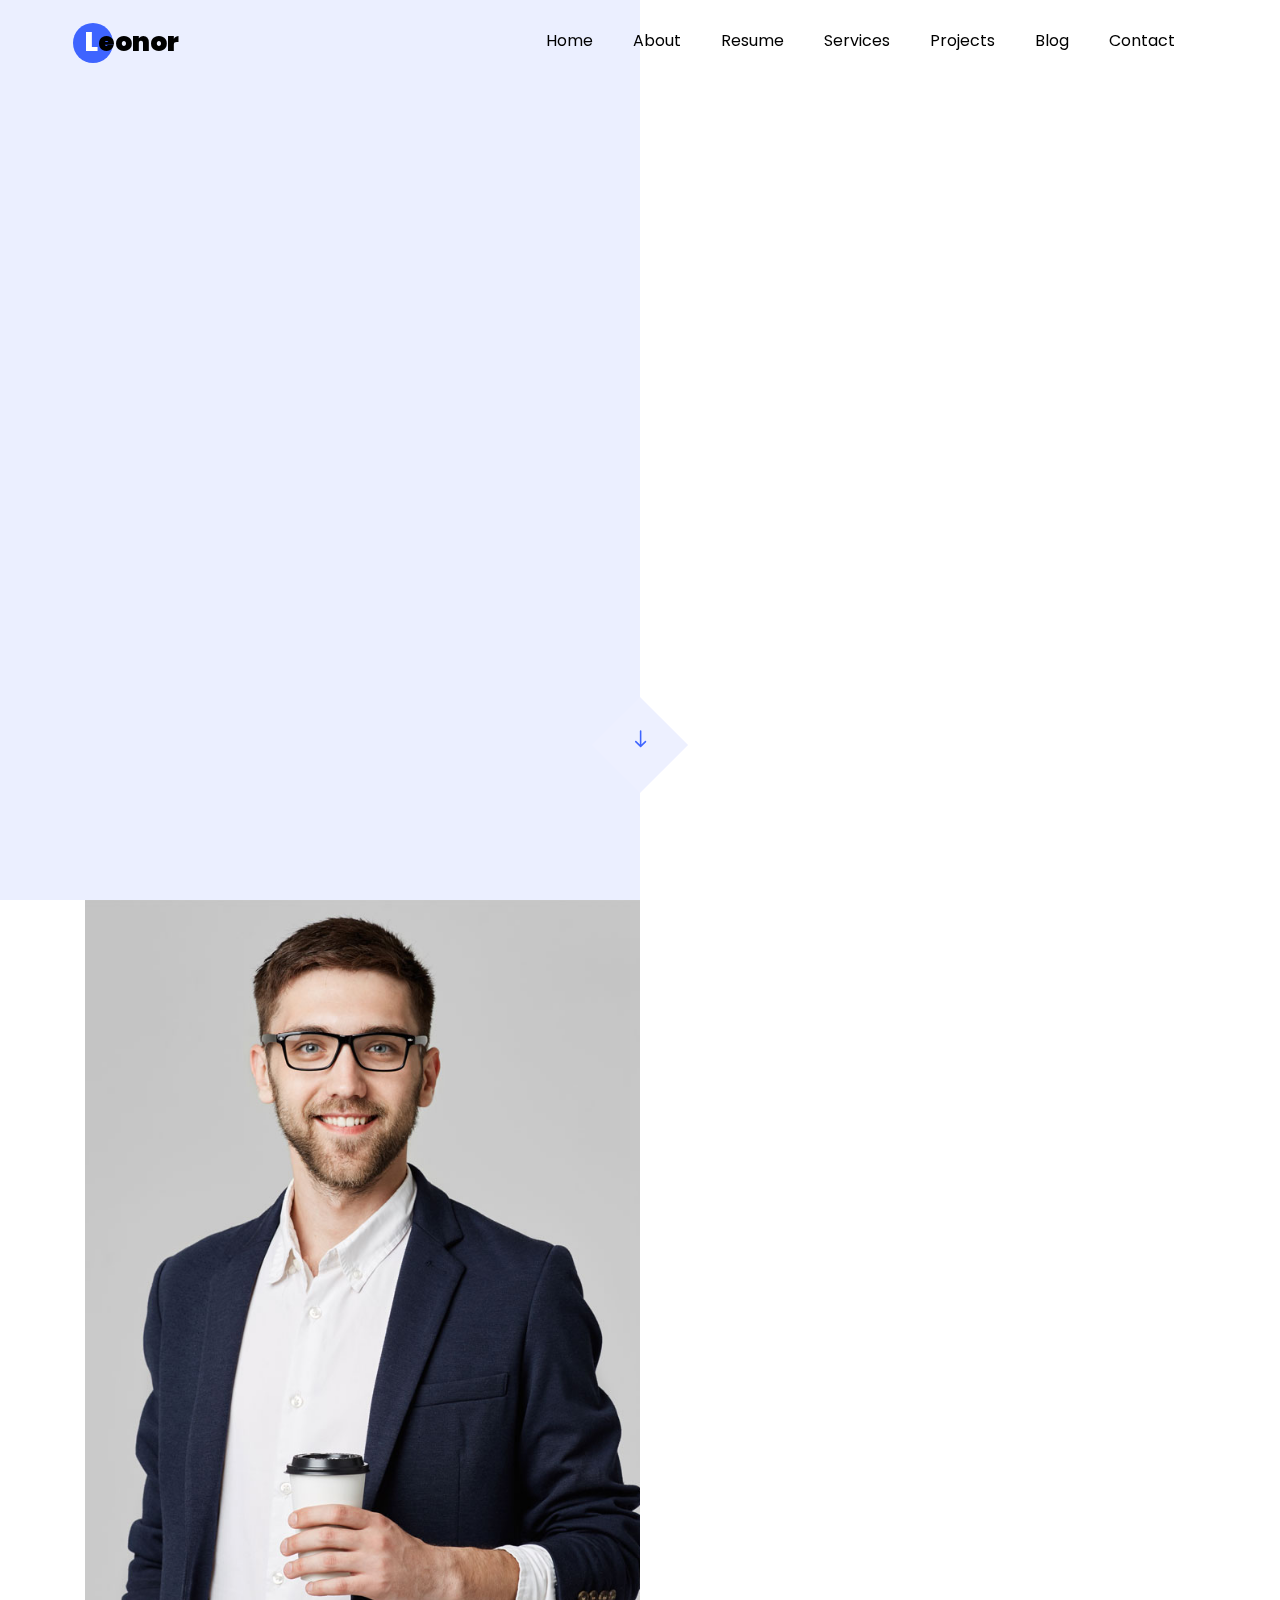
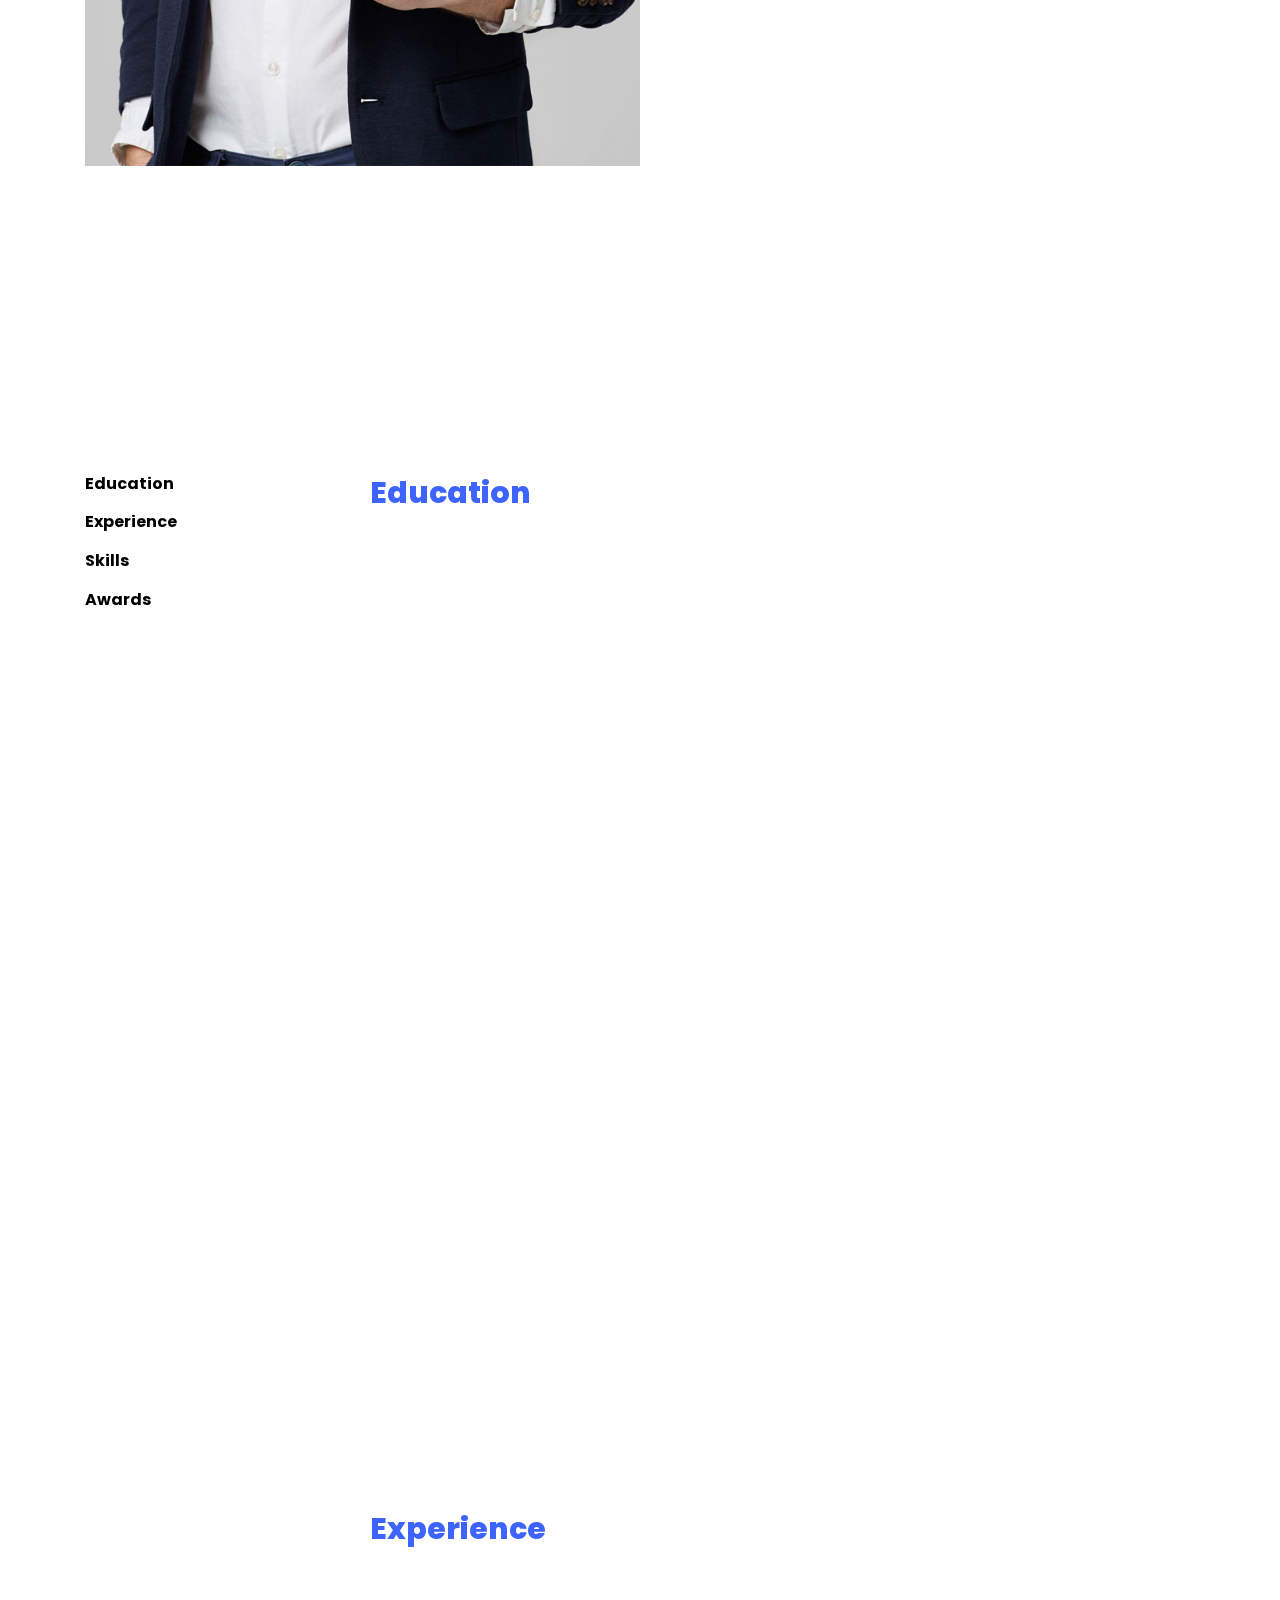
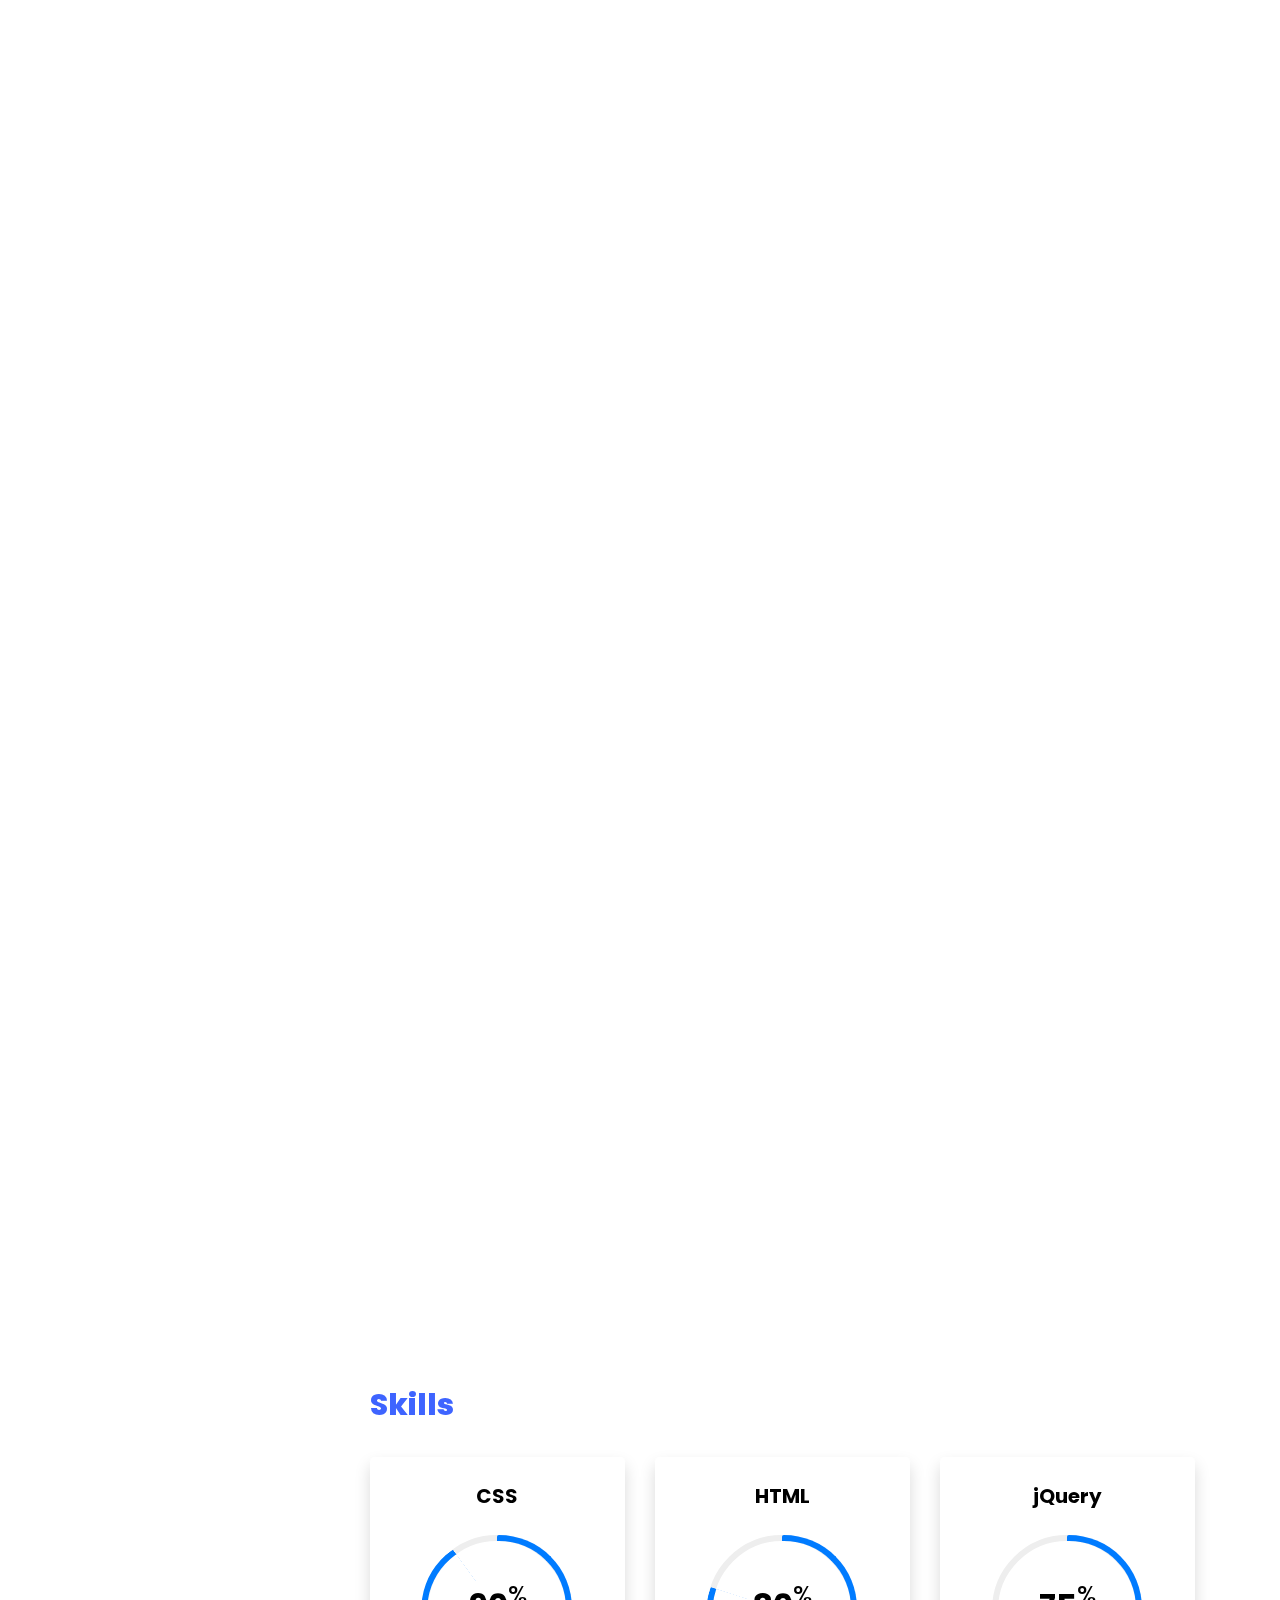
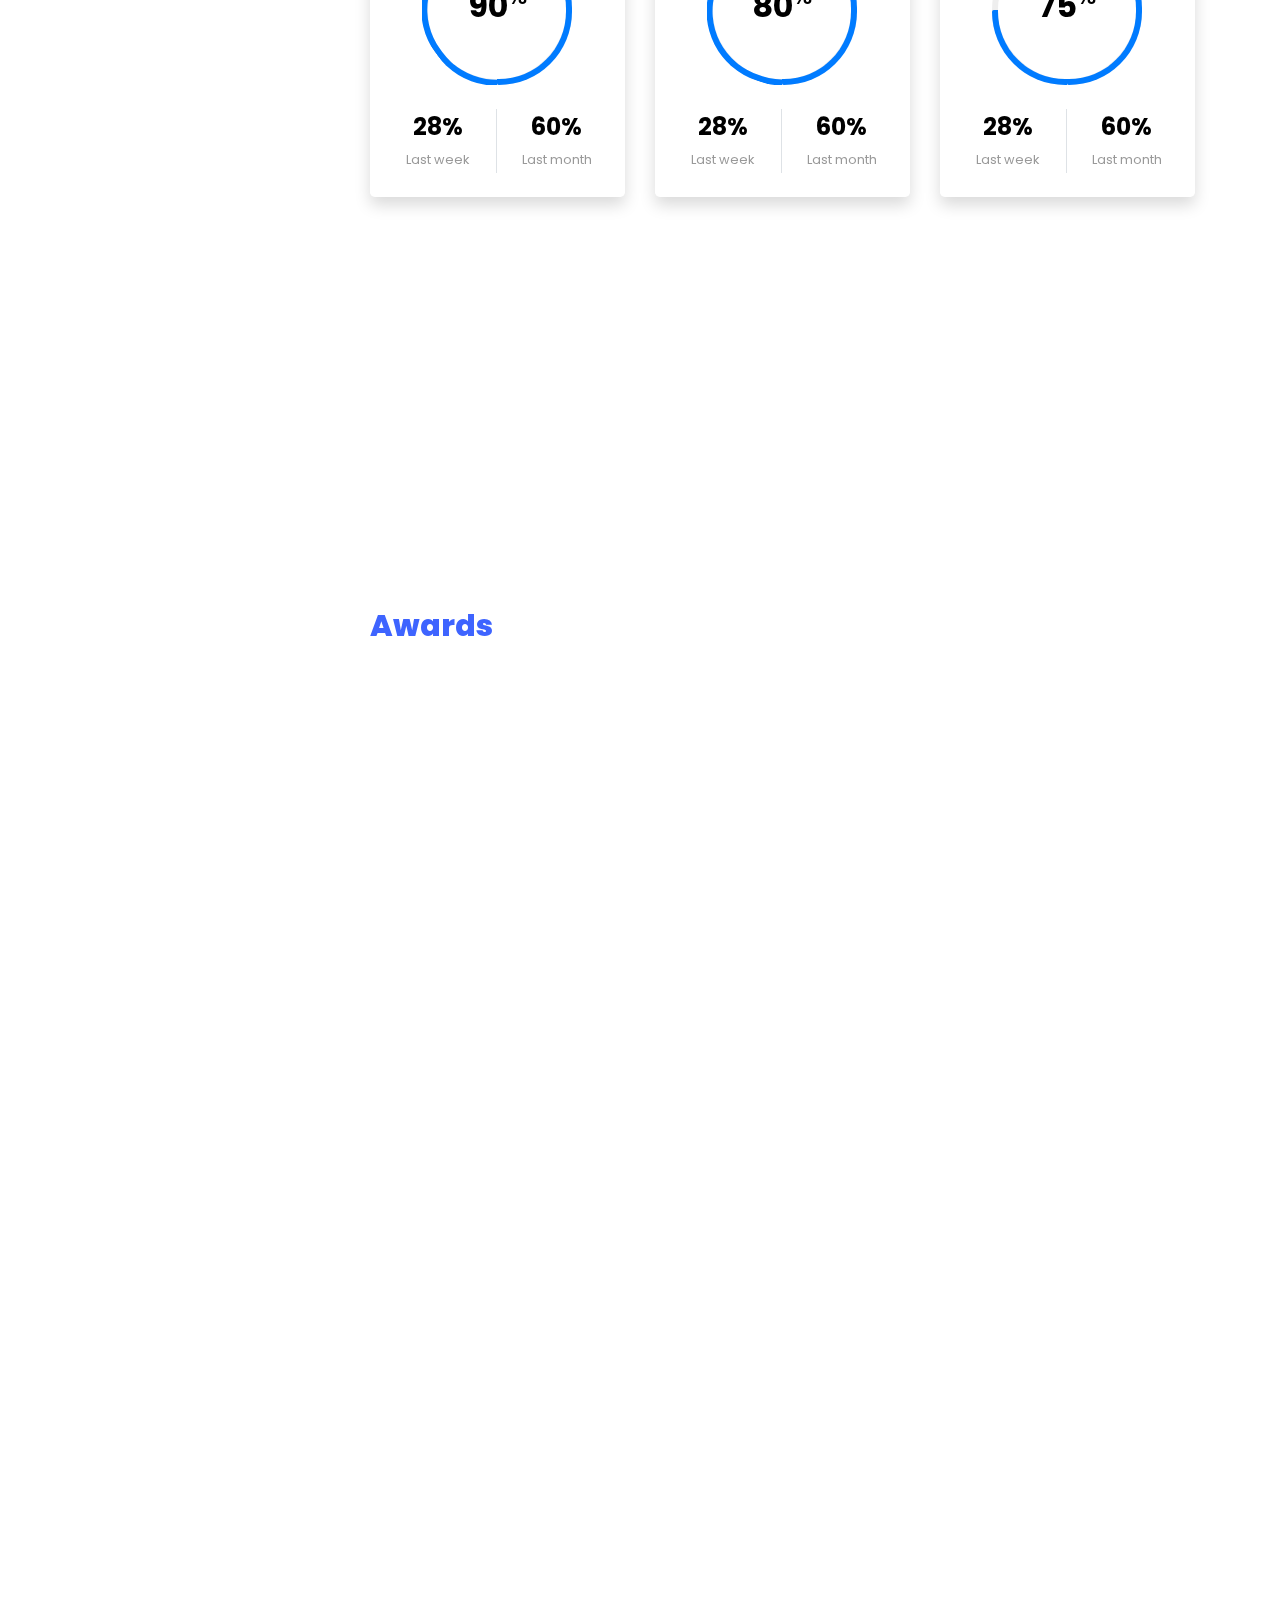
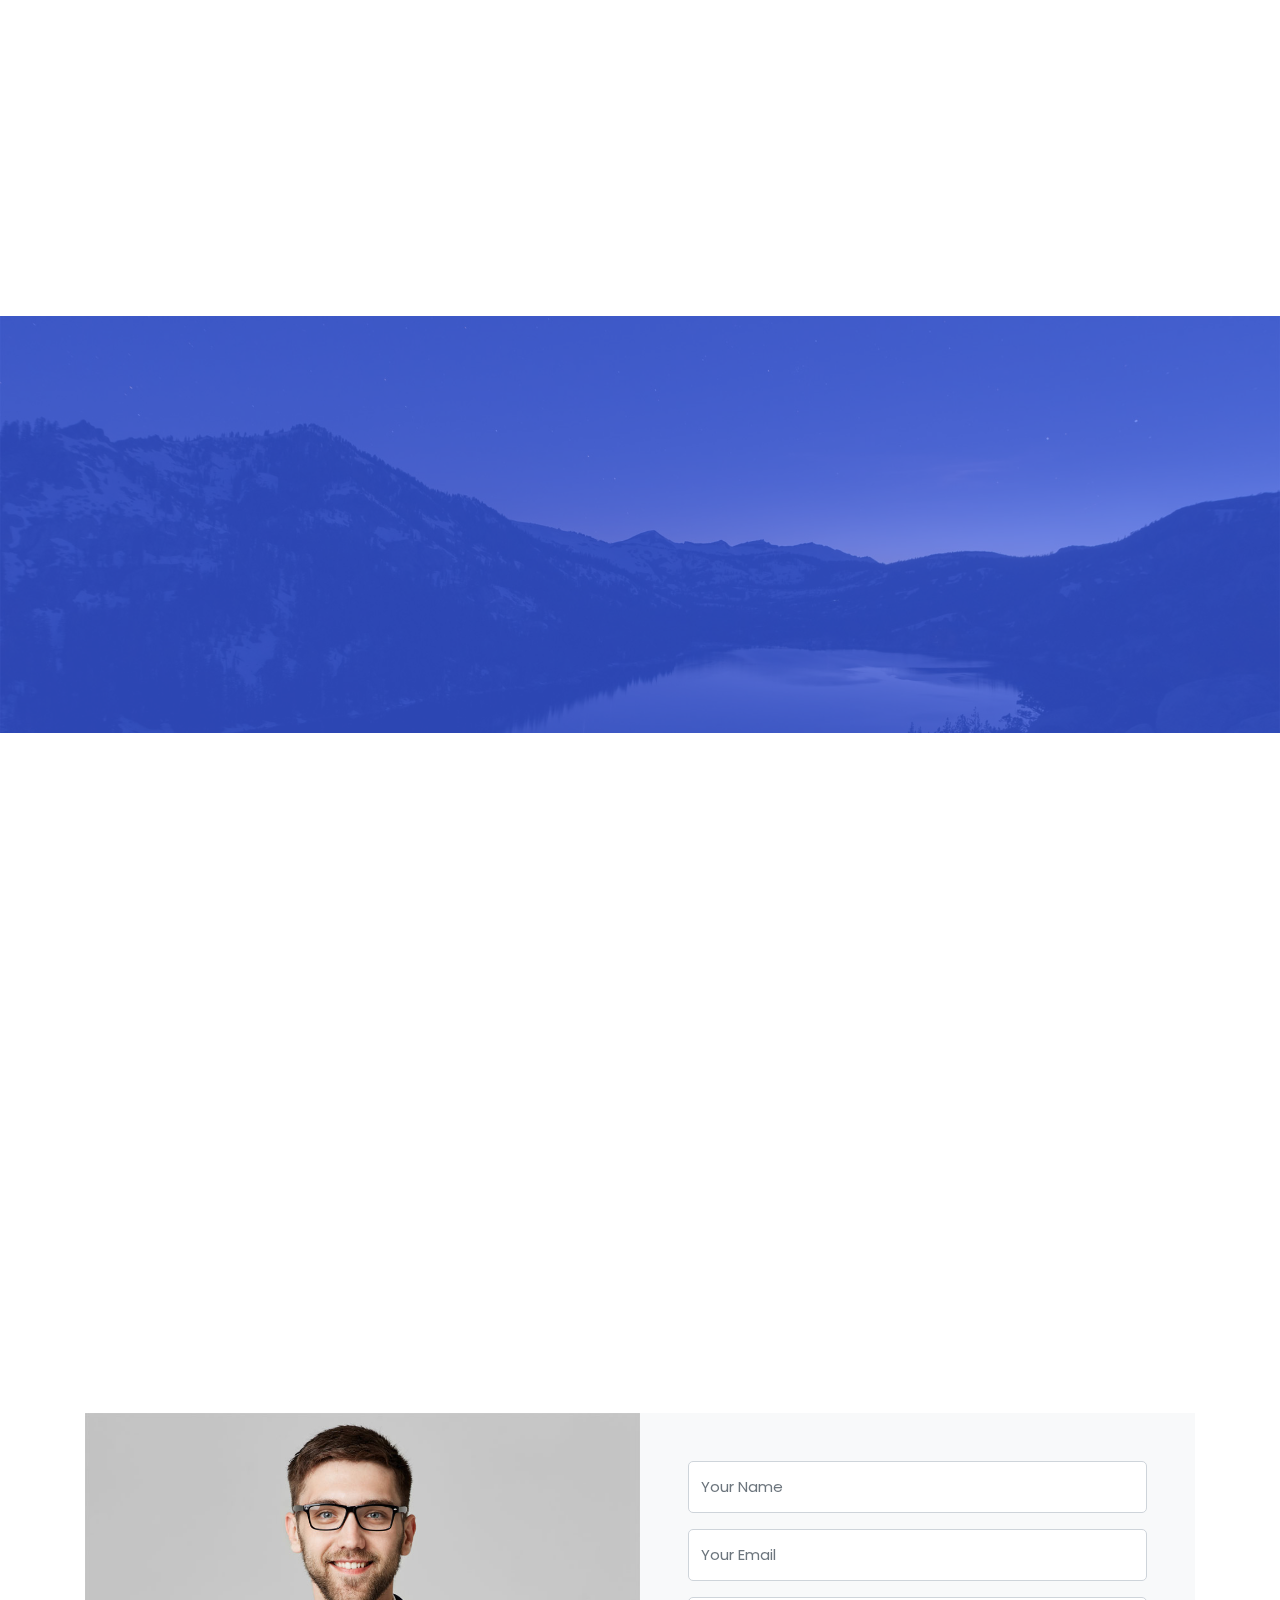
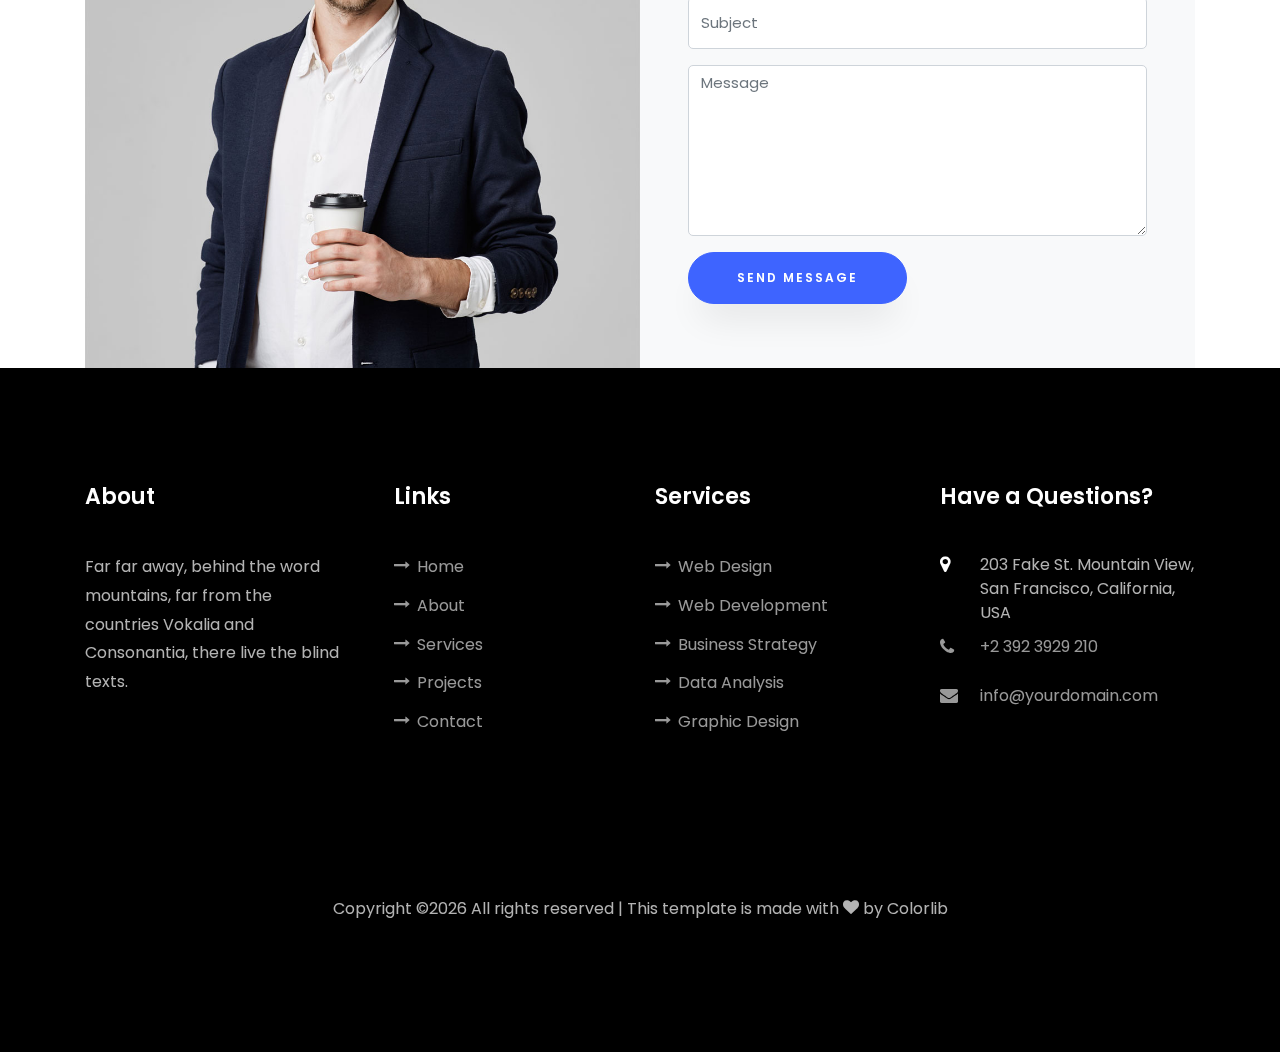
==== commit 09119dd4: "Home page edits 3" ====
--- a/index.html
+++ b/index.html
@@ -27,7 +27,7 @@
 	  
     <nav class="navbar navbar-expand-lg navbar-dark ftco_navbar ftco-navbar-light site-navbar-target" id="ftco-navbar">
 	    <div class="container">
-	      <a class="navbar-brand" href="index.html"><span>R</span>onaldo</a>
+	      <a class="navbar-brand" href="index.html"><span>L</span>eonor</a>
 	      <button class="navbar-toggler js-fh5co-nav-toggle fh5co-nav-toggle" type="button" data-toggle="collapse" data-target="#ftco-nav" aria-controls="ftco-nav" aria-expanded="false" aria-label="Toggle navigation">
 	        <span class="oi oi-menu"></span> Menu
 	      </button>
@@ -57,7 +57,7 @@
 								  <span
 								     class="txt-rotate"
 								     data-period="2000"
-								     data-rotate='[ "Backend Engineer.", "Perpetual Pupil.", "Podcast Host.", "Humanist.", "Blogger." ]'></span>
+								     data-rotate='[ "Python Software Engineer.", "Perpetual Pupil.","Podcast Host.", "Humanist.", "Blogger." ]'></span>
 								</h2>
 							</div>
             </div>
@@ -95,12 +95,13 @@
 						Daily, step into my dream tighly grasping the vision I have for what's to come. 
 						<!--I'm technically inclined, but love to create the unexpected by questioning my personal programming and creating new algorithms for my life. I am a Brazilian and American dual citizen speaking Spanish, English, and Portuguese. I love cooperating with others to get tasks done and relished my time playing varsity sports as a teen. --> </p>
 		            <ul class="about-info mt-4 px-md-0 px-2">
-		            	<li class="d-flex"><span>Name:</span> <span>Leonor Ponce</span></li>
+		            	<!--<li class="d-flex"><span>Name:</span> <span>Leonor Ponce</span></li>
 		            	<li class="d-flex"><span>Date of birth:</span> <span>November 28, 1989</span></li>
 		            	<li class="d-flex"><span>Address:</span> <span>San Francisco CA 97987 USA</span></li>
 		            	<li class="d-flex"><span>Zip code:</span> <span>1000</span></li>
 		            	<li class="d-flex"><span>Email:</span> <span>theleoponce@gmail.com</span></li>
-		            	<li class="d-flex"><span>Phone: </span> <span>+1-2234-5678-9-0</span></li>
+						<li class="d-flex"><span>Phone: </span> <span>+1-2234-5678-9-0</span></li> -->
+						
 		            </ul>
 		          </div>
 		        </div>
@@ -108,7 +109,7 @@
               <div class="text">
               	<p class="mb-4">
 	                <span class="number" data-number="120">0</span>
-	                <span>Project complete</span>
+	                <span>Projects completed</span>
                 </p>
                 <p><a href="#" class="btn btn-primary py-3 px-3">Download CV</a></p>
               </div>
@@ -161,9 +162,9 @@
 					    		<span class="flaticon-ideas"></span>
 					    	</div>
 					    	<div class="text pl-3">
-		    					<span class="date">2014-2015</span>
-		    					<h2>Bachelor of Science in Computer Science</h2>
-		    					<span class="position">Cambridge University</span>
+		    					<span class="date">2015</span>
+		    					<h2>Bachelor of Science in Human Biology</h2>
+		    					<span class="position">Cornell University</span>
 		    					<p>A small river named Duden flows by their place and supplies it with the necessary regelialia. It is a paradisematic country, in which roasted parts of sentences fly into your mouth.</p>
 	    					</div>
 	    				</div>
@@ -515,7 +516,7 @@
 								<i class="flaticon-flasks"></i>
 							</span>
 							<div class="desc">
-								<h3 class="mb-5">Phtography</h3>
+								<h3 class="mb-5">Photography</h3>
 								<p>A small river named Duden flows by their place and supplies it with the necessary regelialia.</p>
 							</div>
 						</a>
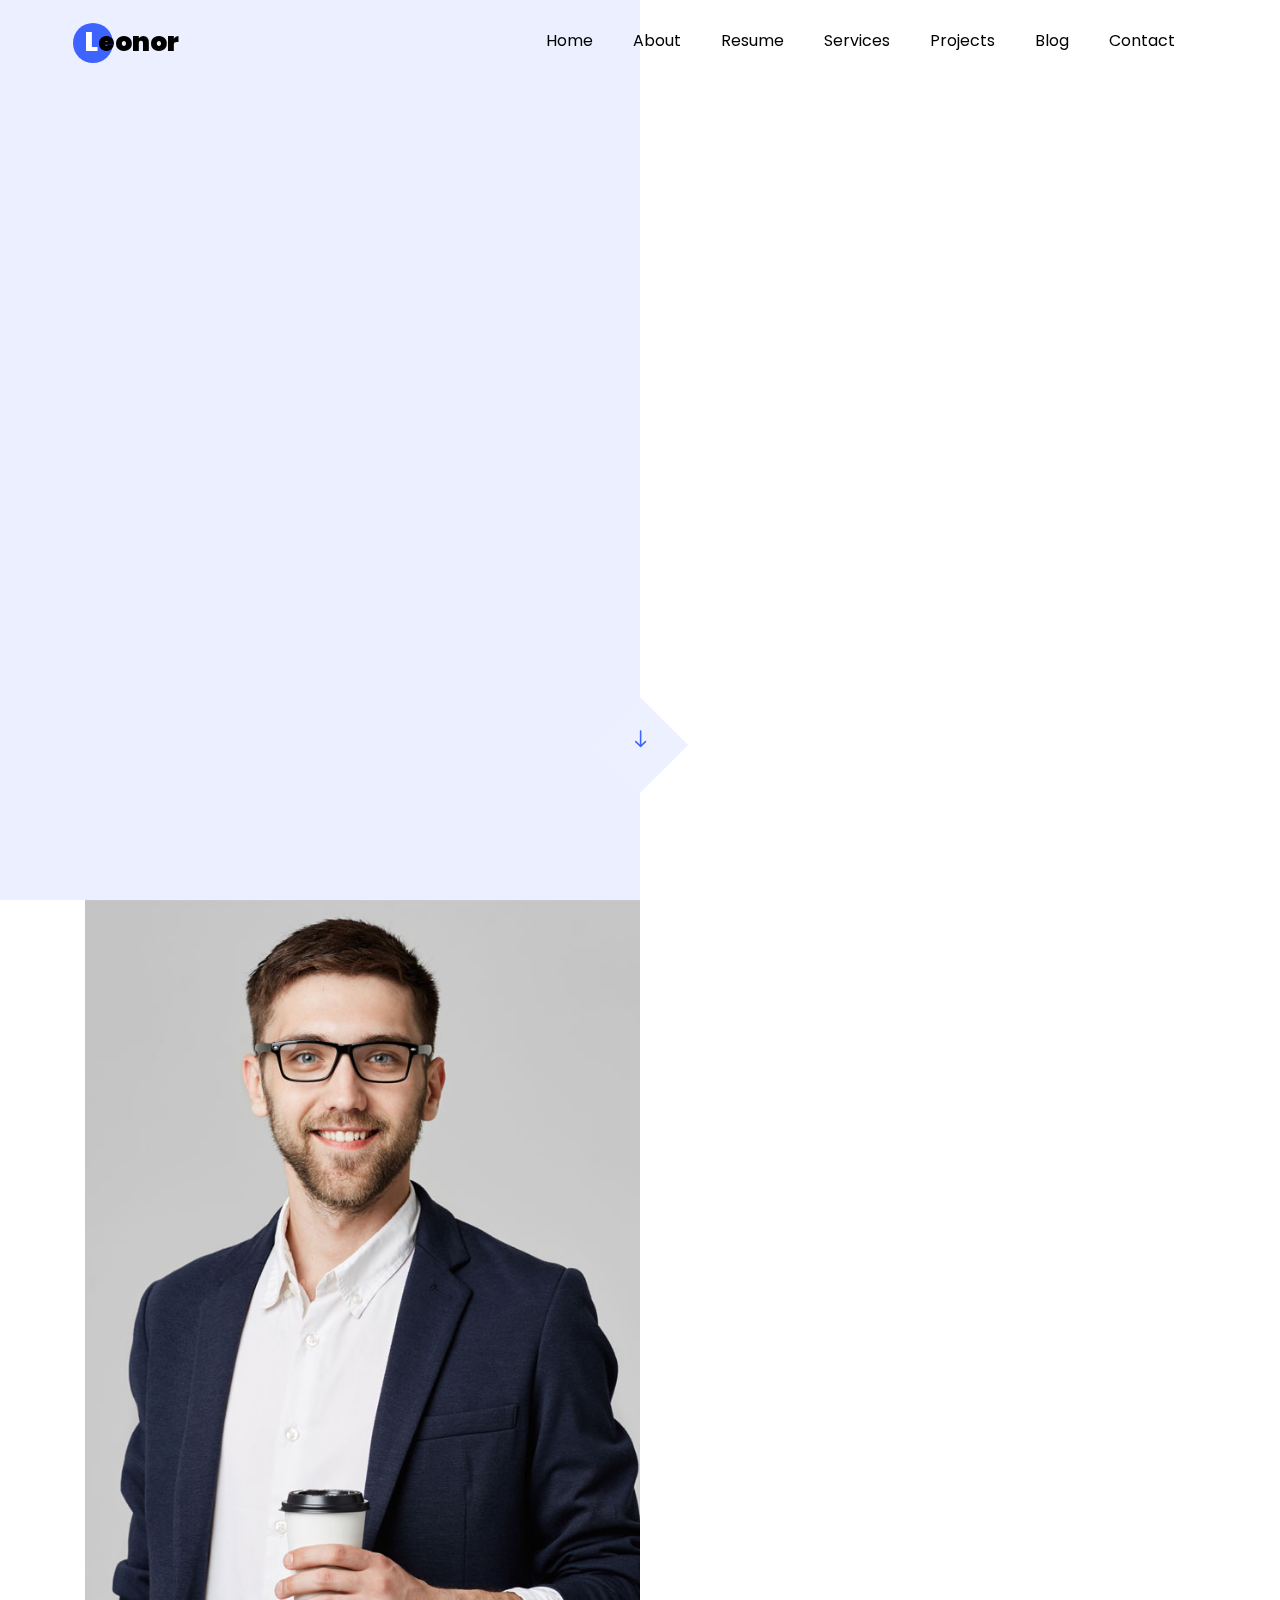
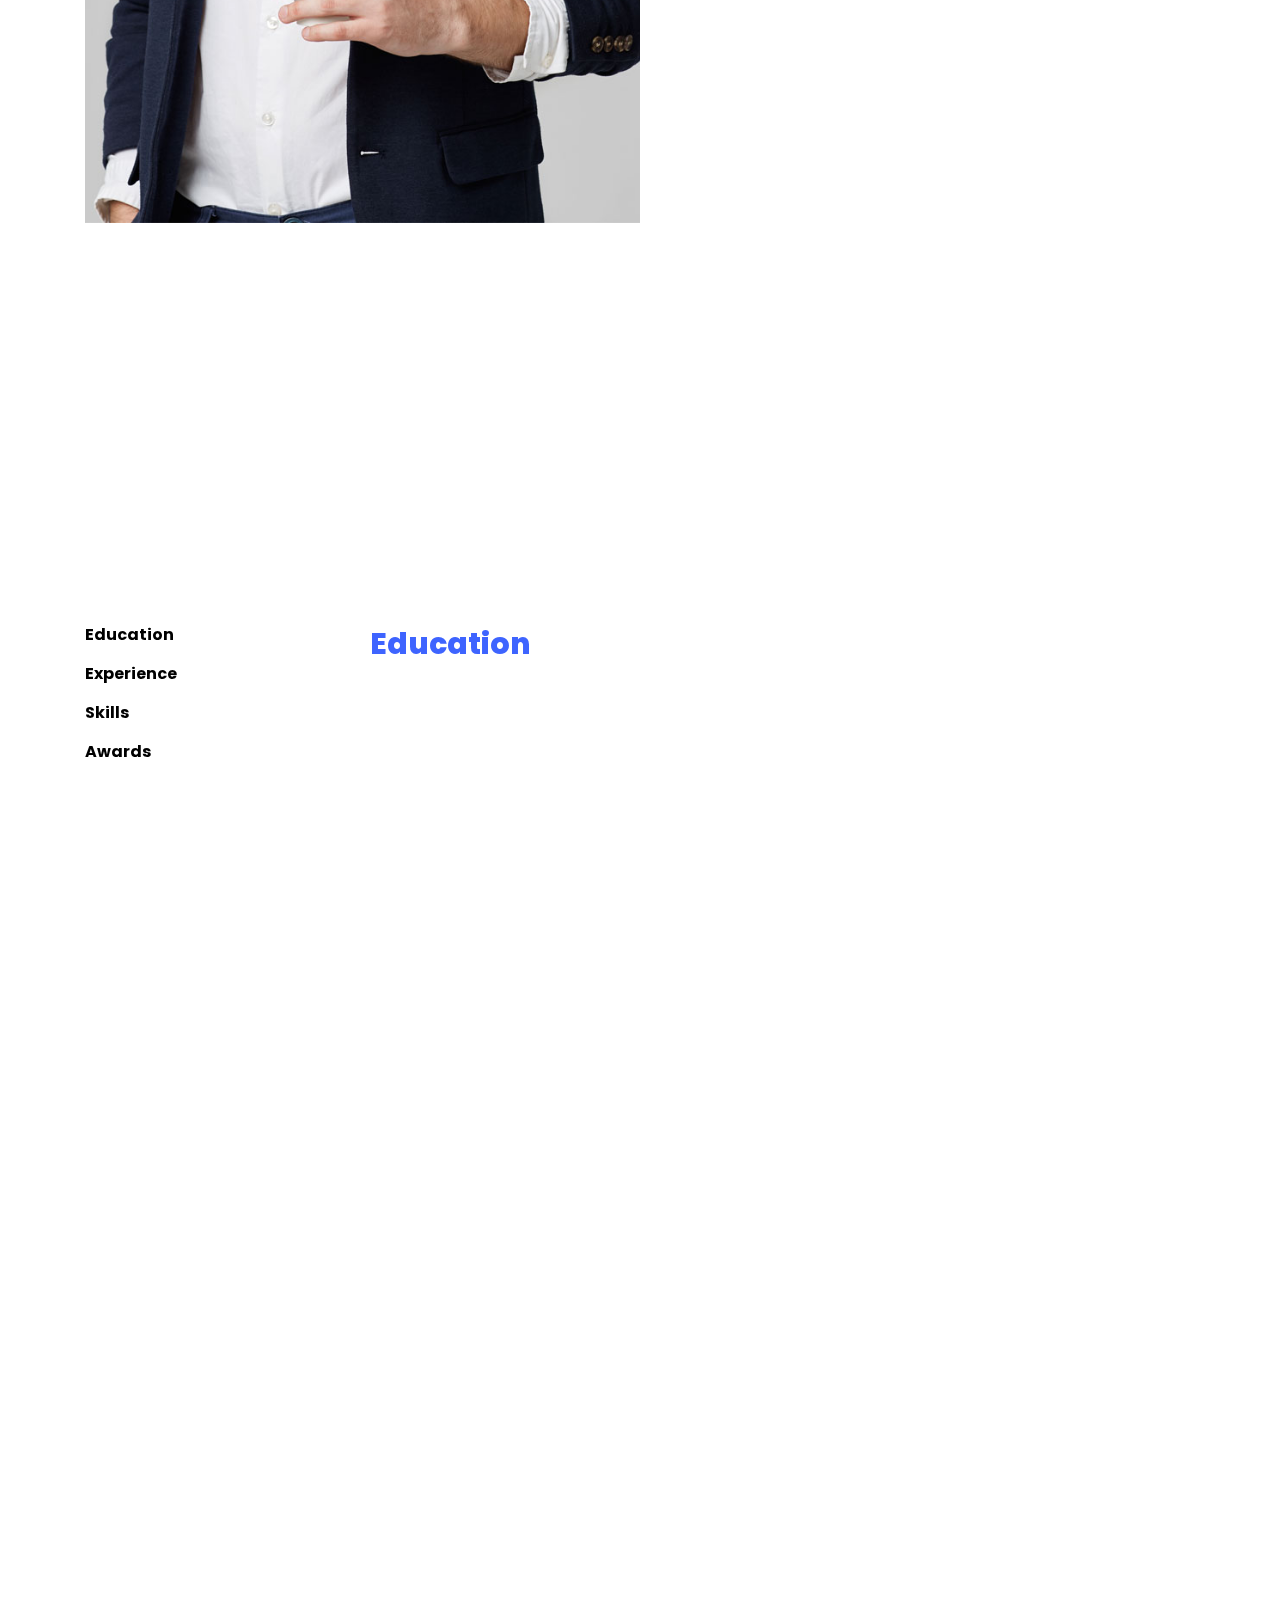
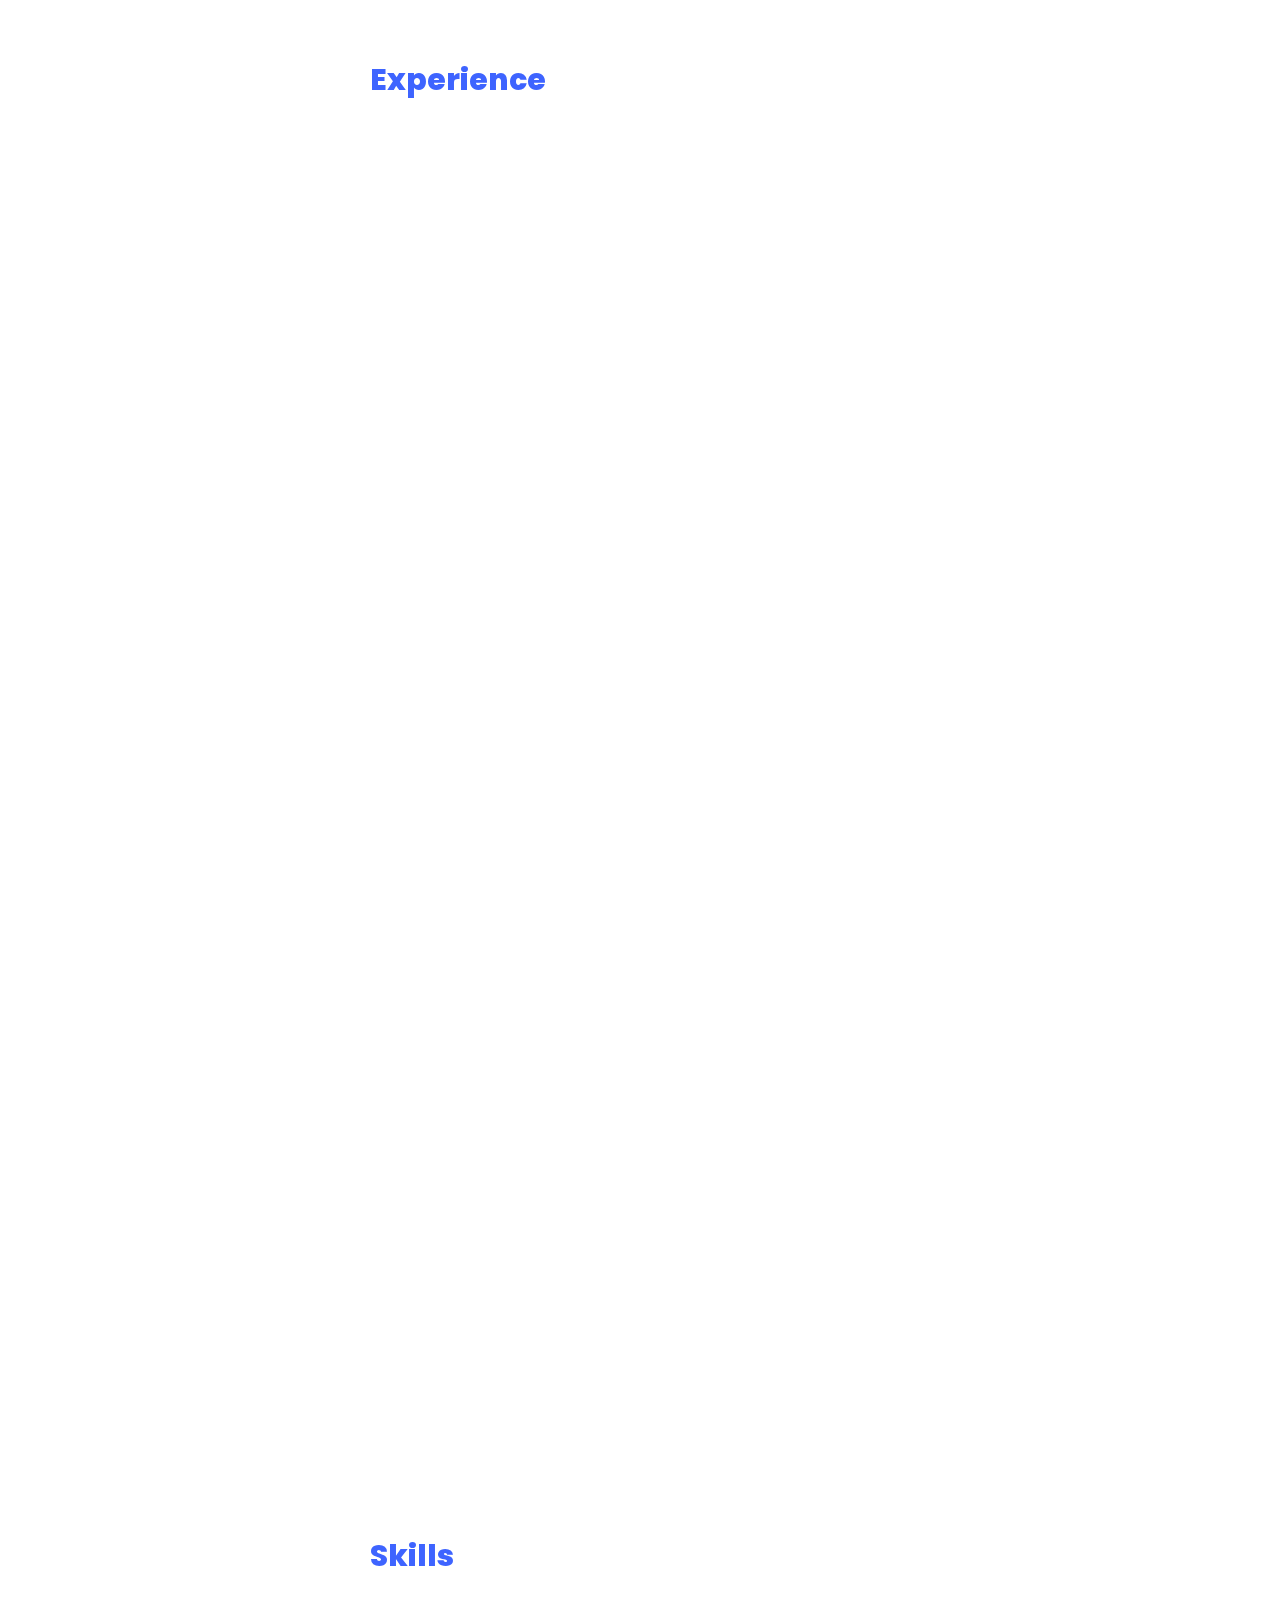
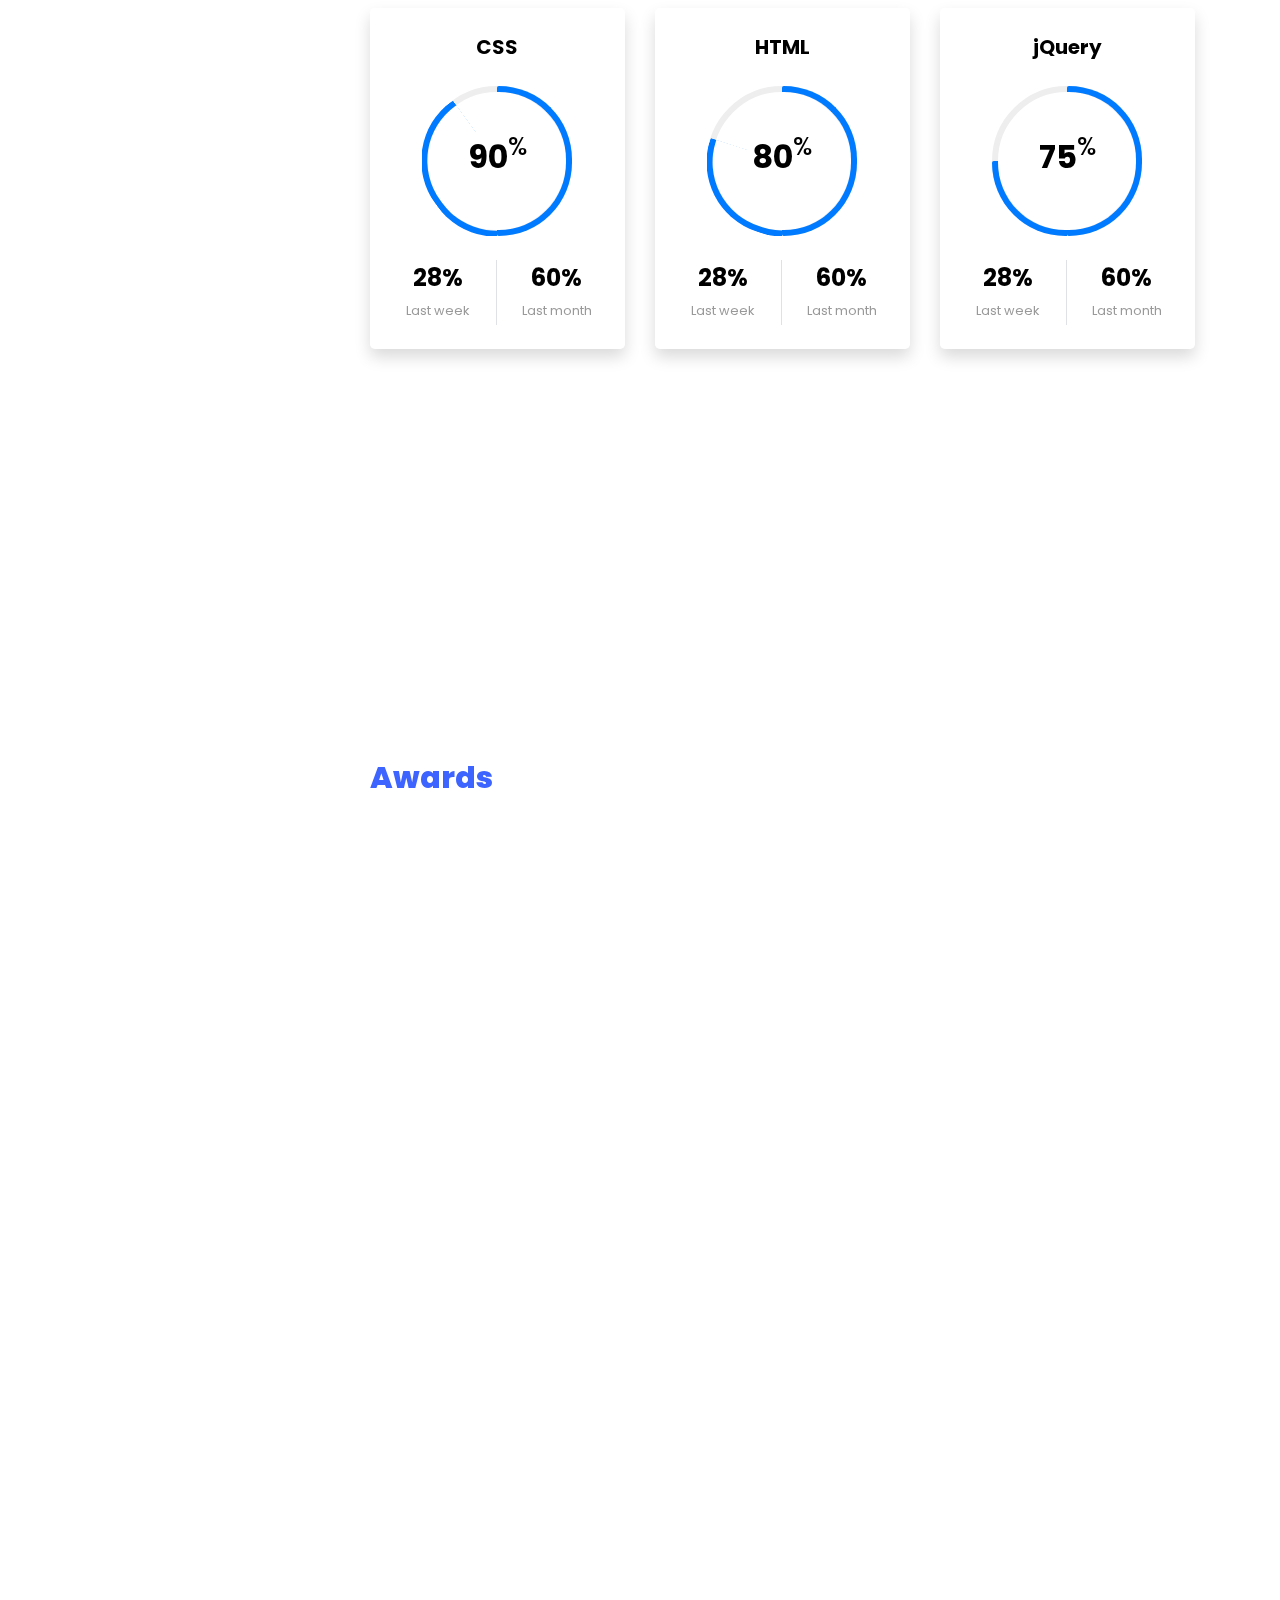
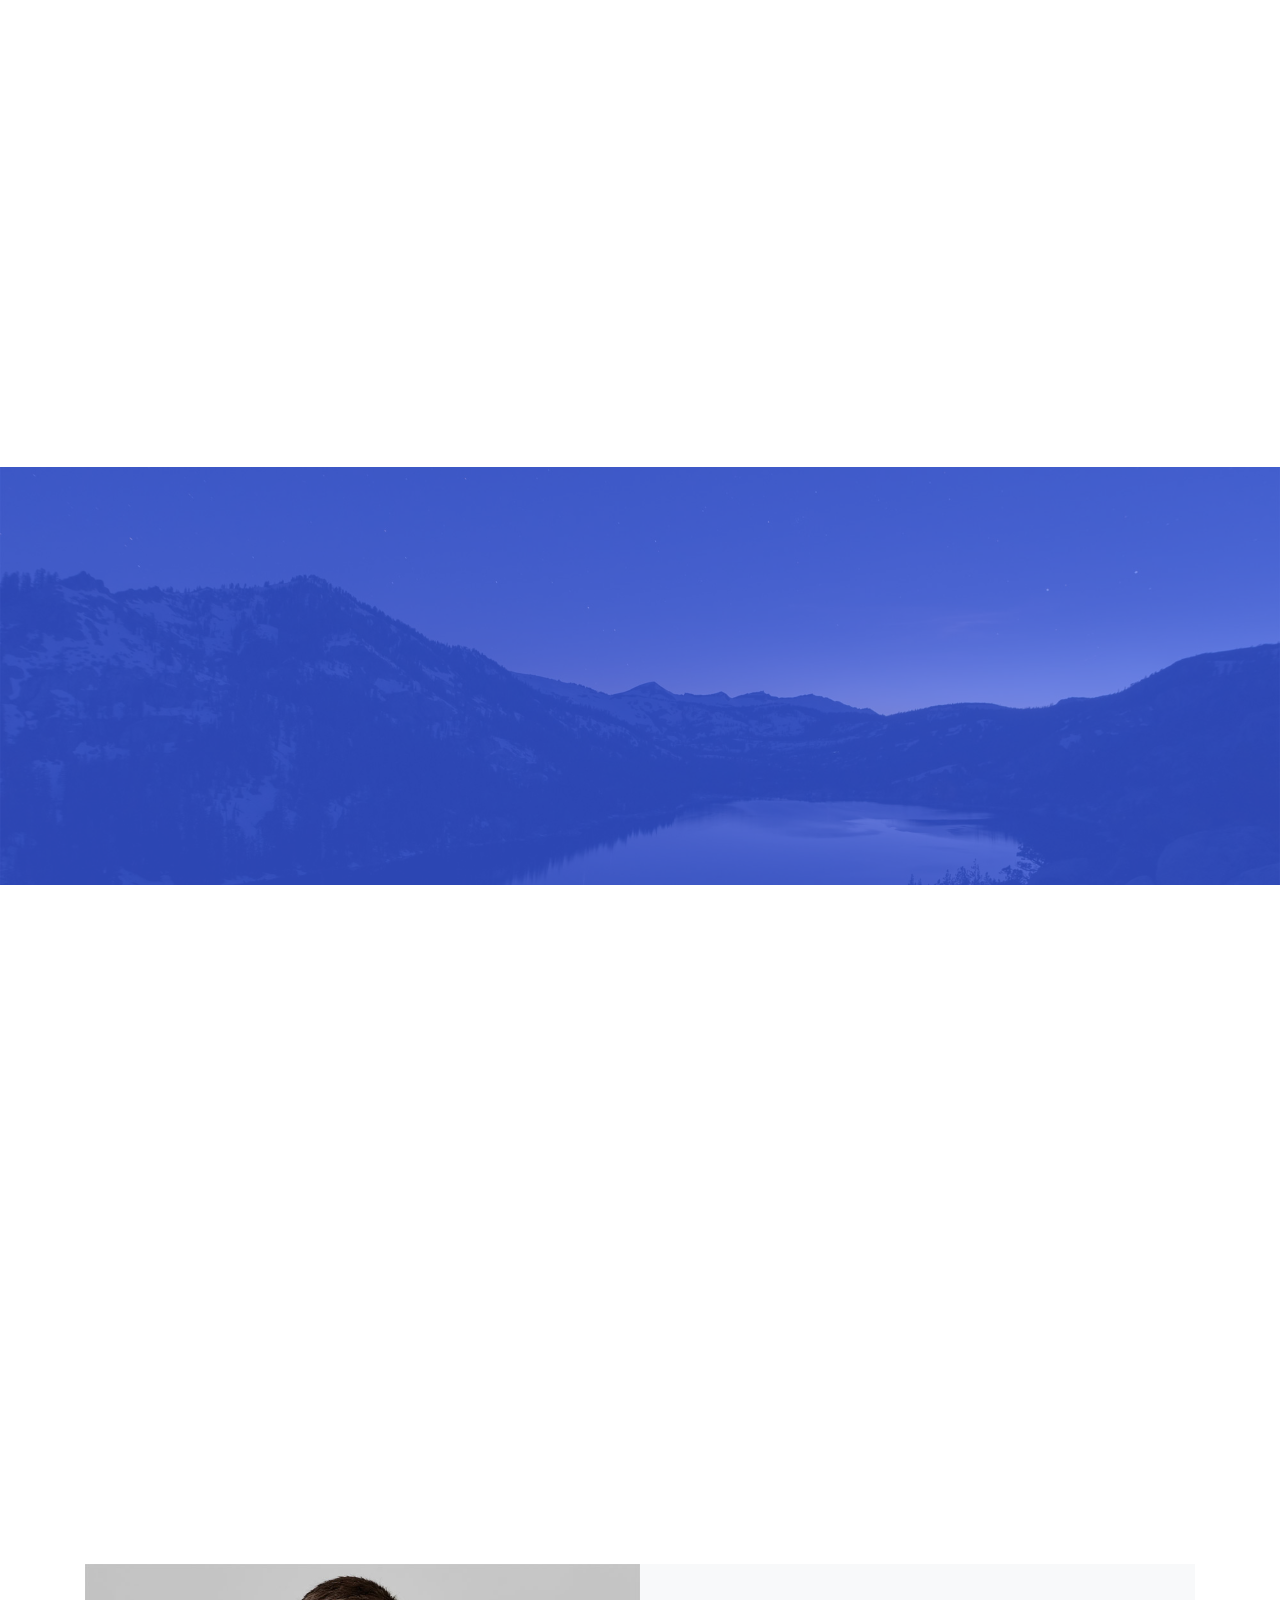
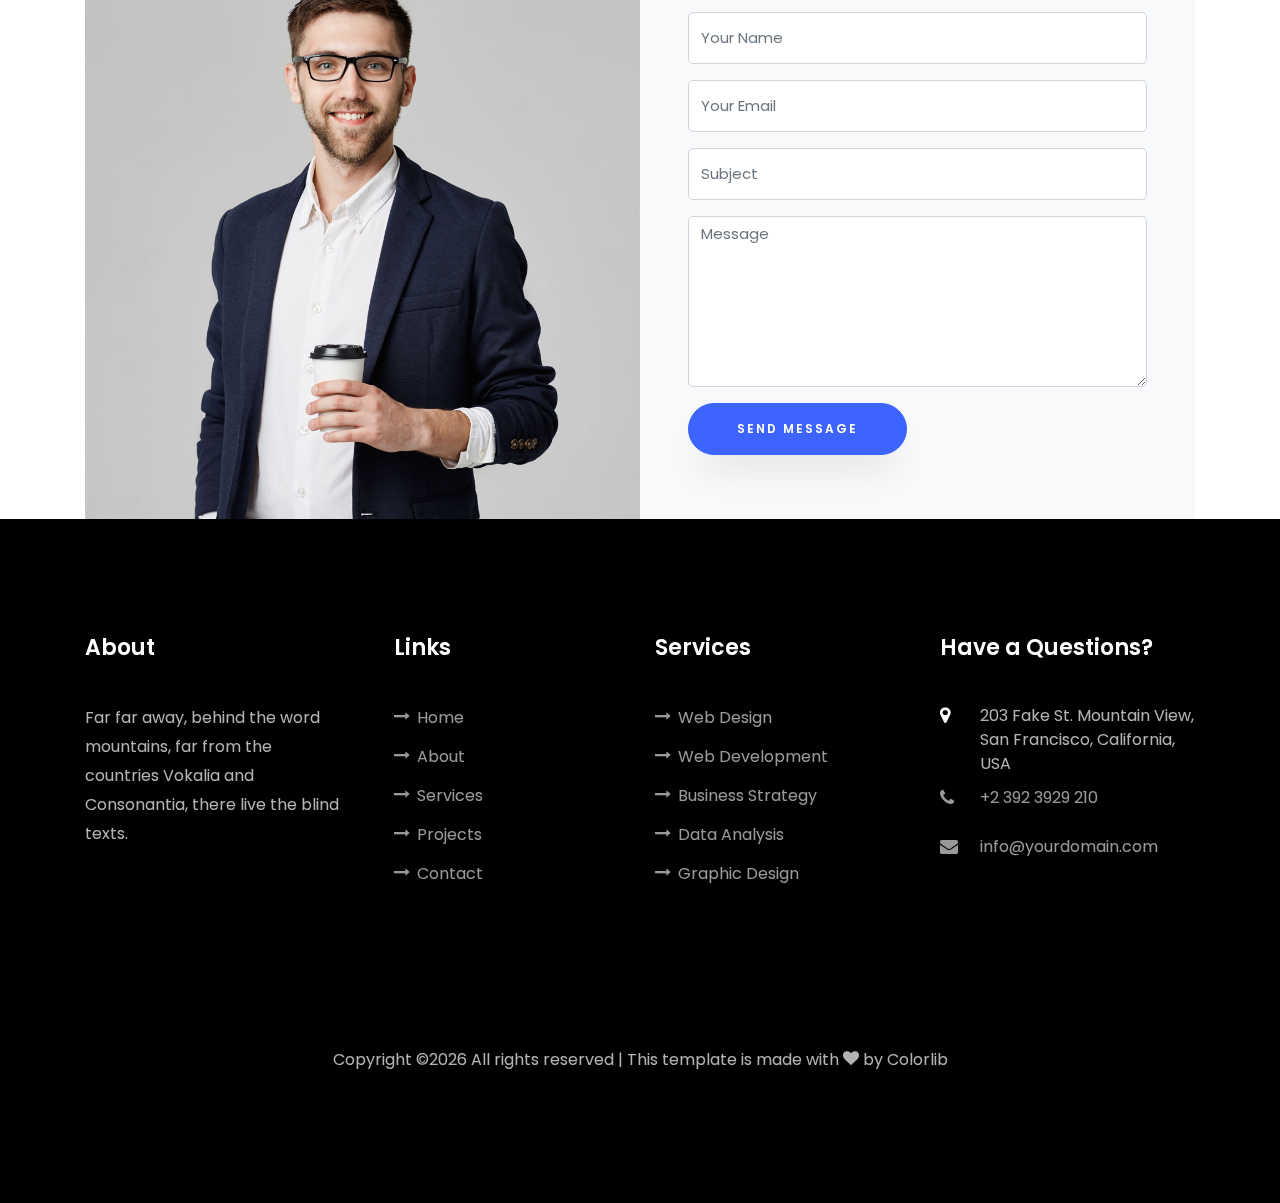
==== commit b2f701f6: "Bio edits" ====
--- a/index.html
+++ b/index.html
@@ -57,7 +57,7 @@
 								  <span
 								     class="txt-rotate"
 								     data-period="2000"
-								     data-rotate='[ "Python Software Engineer.", "Perpetual Pupil.","Podcast Host.", "Humanist.", "Blogger." ]'></span>
+								     data-rotate='[ "perpetual pupil.","podcast host.","pythonista.", "python software engineer.", "humanist.", "blogger." ]'></span>
 								</h2>
 							</div>
             </div>
@@ -86,13 +86,7 @@
 		          <div class="col-md-12 heading-section ftco-animate">
 		          	<h1 class="big">About</h1>
 		            <h2 class="mb-4">About Me</h2>
-		            <p>I knew I had found my calling when I found myself talking to every new person I met about the wonders of AI and how it will change the course of human history as we know it.
-						Wonder and child-like awe are at the heart of all I do. Every morning, I am reminded of my personal mission to bring into existence something that will benefit humanity. Since childhood, my inspirations have been those that dilligently toil away at difficult problems to benefit the whole of humanity. 
-						My interests include the development of a humanist-based Artififical General Intelligence (AGI). 
-						I am interested in research and engineering equally as humanity needs research to solve 
-						problems that have never yet been solved, but also engineering to optimize and integrate the knowledge 
-						we have with practical application. I believe working collaboratively, we can create a future we are proud of.
-						Daily, step into my dream tighly grasping the vision I have for what's to come. 
+		            <p>People tell me I inject wonder and child-like awe into all I do. Every day, I am excited for the programming puzzles and problems that challenge me to rise to the occasion, learn new skills, and push my limitations. Since childhood, my inspirations have been those that diligently toil away at difficult problems to benefit the whole of humanity - Sagan, Einstein, Tesla, Feynman, Hawking, Curie. I do my best to channel but a fraction of the intellectual wanderlust of these giants to move the needle in a positive direction. My professional interests include the development of a humanist-based Artificial General Intelligence (AGI) and the movement towards the democratization of AI within the free market. I am equally interested in both research and engineering as humanity needs research to solve problems that have never yet been solved, but also engineering to optimize and integrate the knowledge we have with practical application. Working collaboratively, we can create a future we are proud of. Daily, I live my calling breathing projects into existence with my skills and abilities.
 						<!--I'm technically inclined, but love to create the unexpected by questioning my personal programming and creating new algorithms for my life. I am a Brazilian and American dual citizen speaking Spanish, English, and Portuguese. I love cooperating with others to get tasks done and relished my time playing varsity sports as a teen. --> </p>
 		            <ul class="about-info mt-4 px-md-0 px-2">
 		            	<!--<li class="d-flex"><span>Name:</span> <span>Leonor Ponce</span></li>
--- a/css/style.css
+++ b/css/style.css
@@ -18,7 +18,7 @@
   --white: #fff;
   --gray: #6c757d;
   --gray-dark: #343a40;
-  --primary: #007bff;
+  --primary: #18CAE6;
   --secondary: #6c757d;
   --success: #28a745;
   --info: #17a2b8;
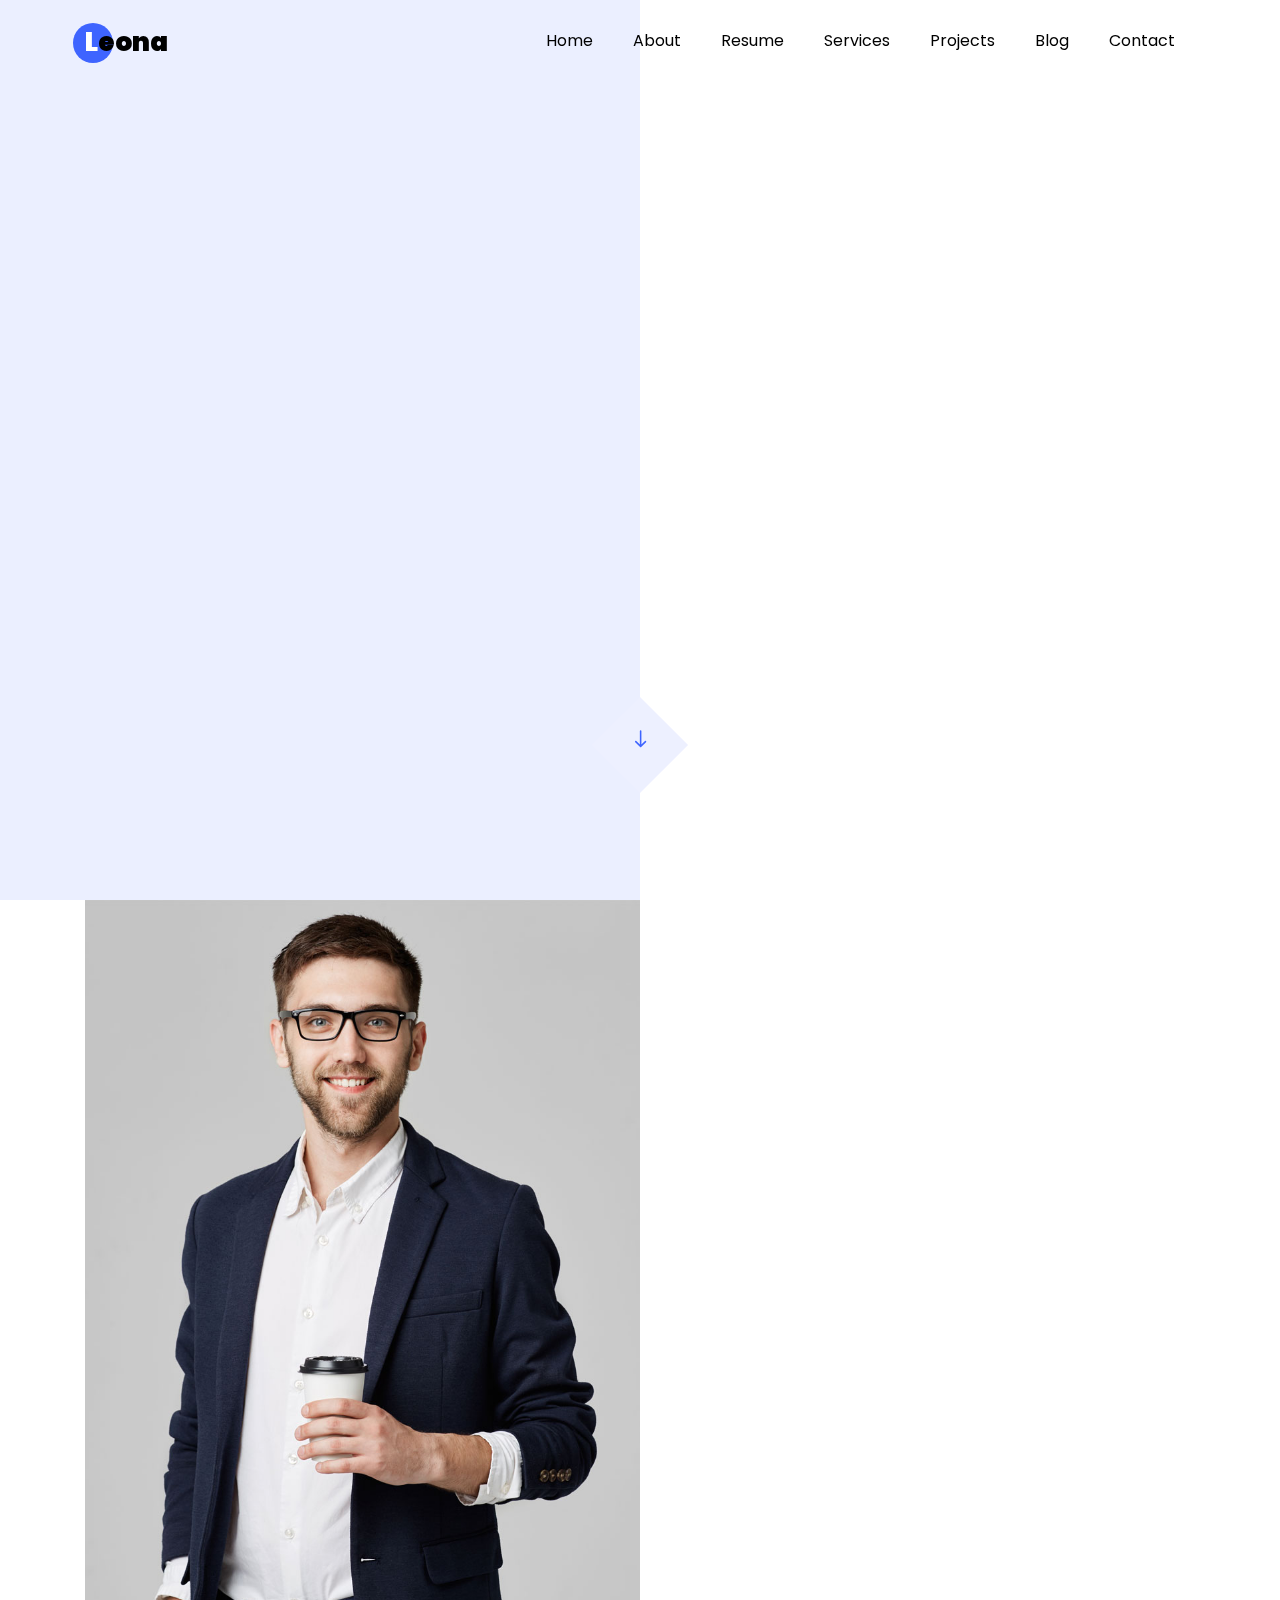
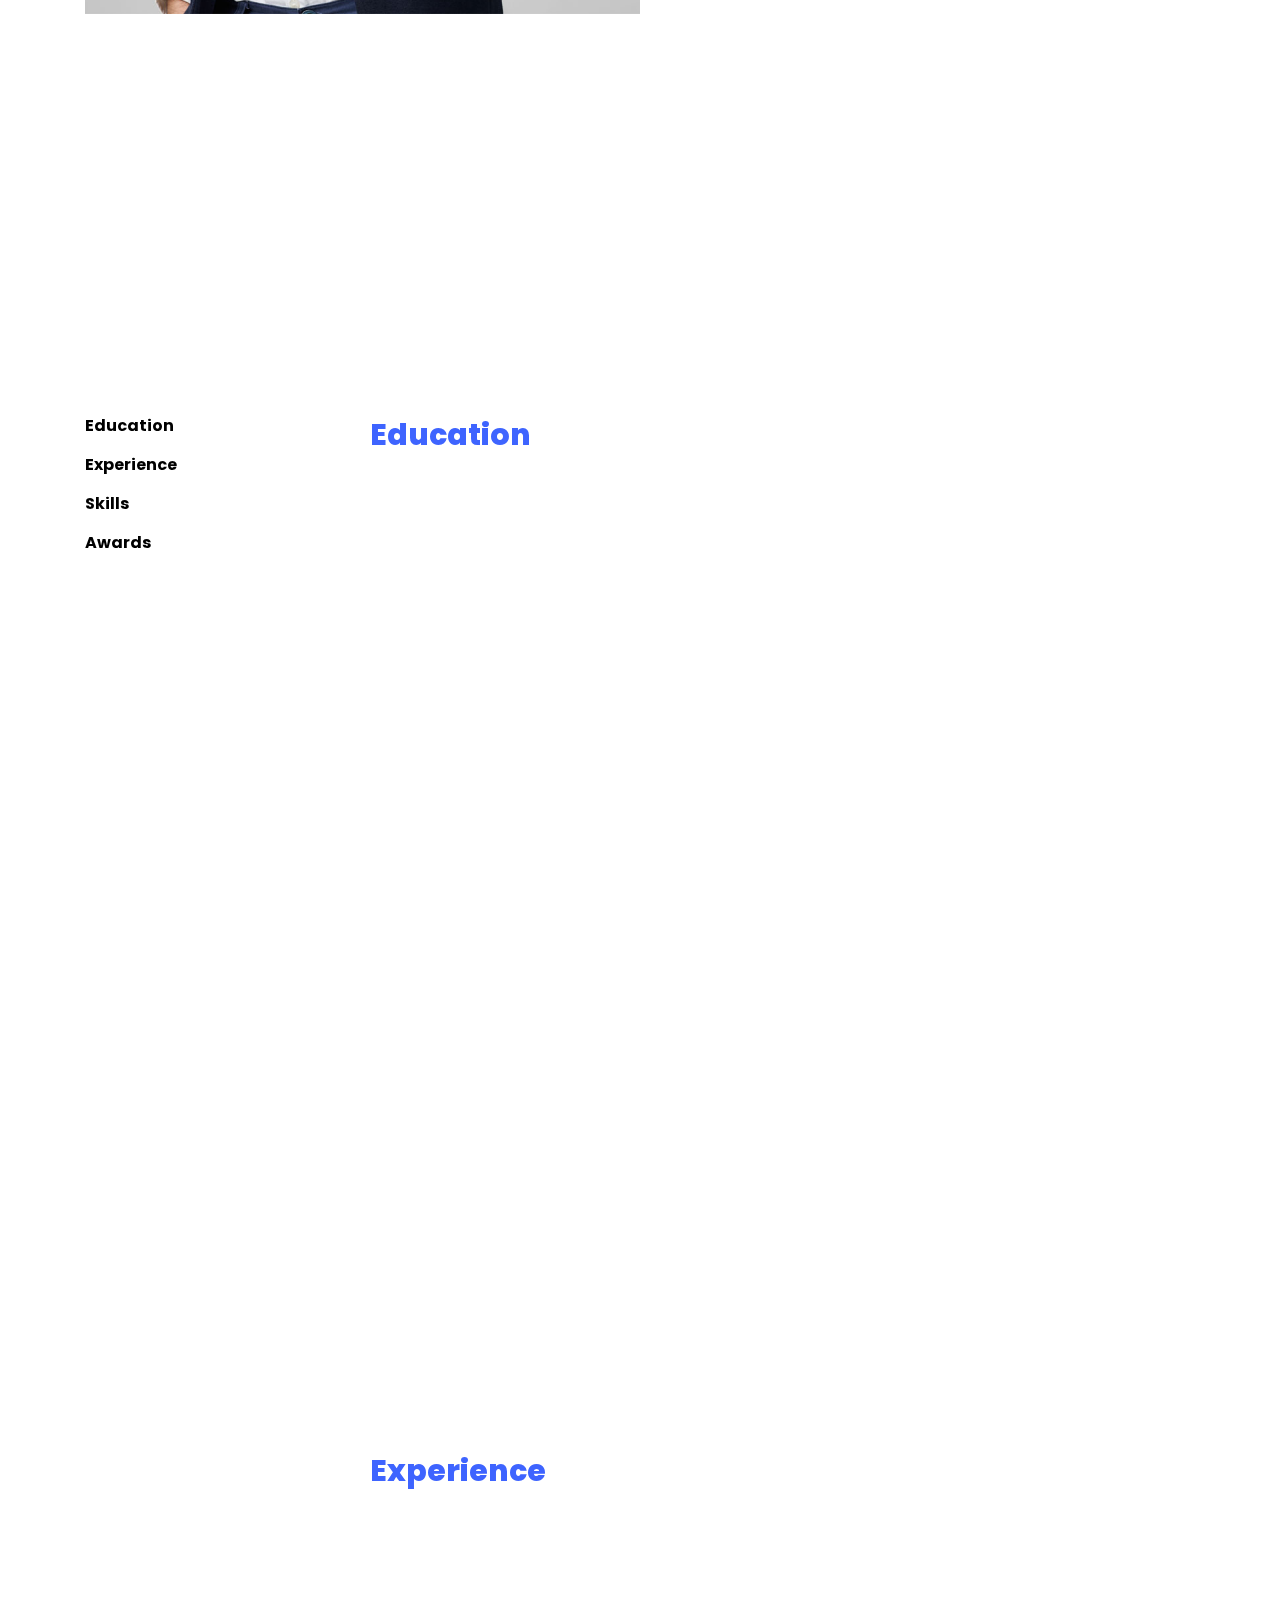
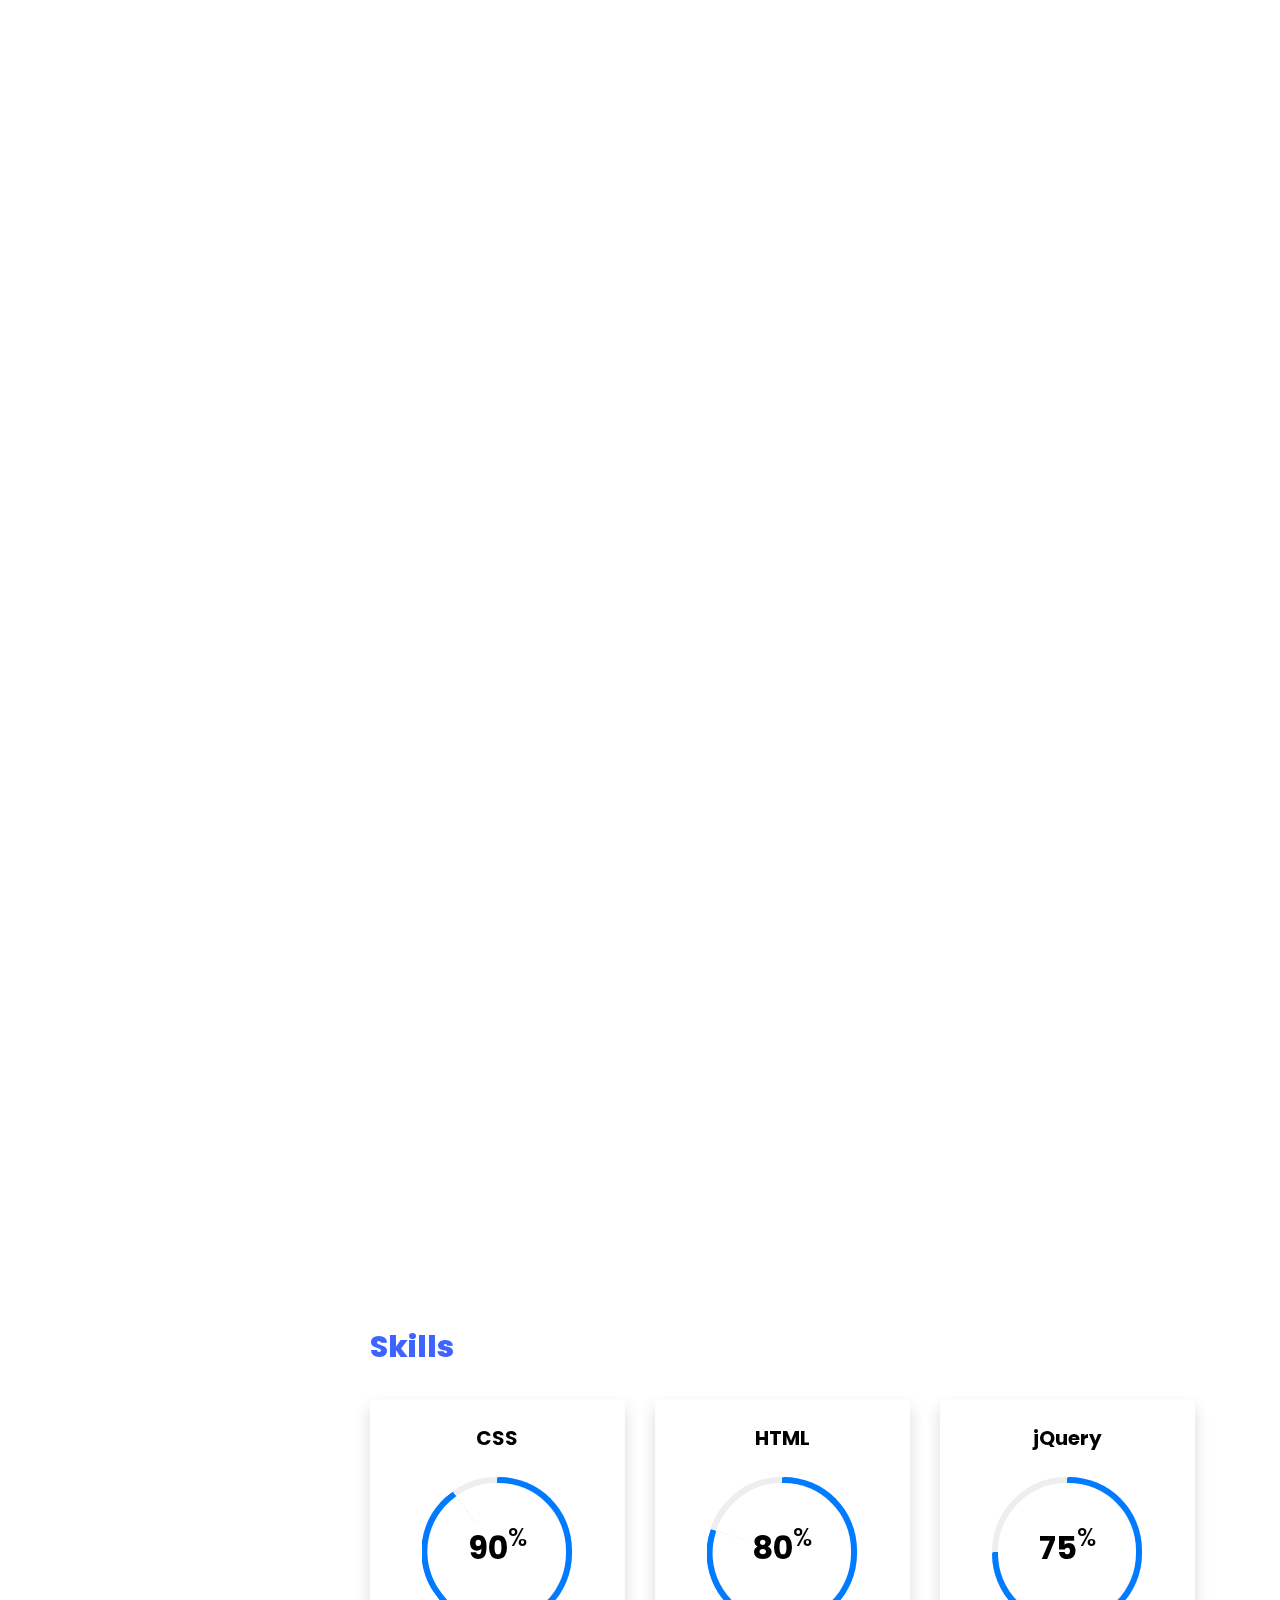
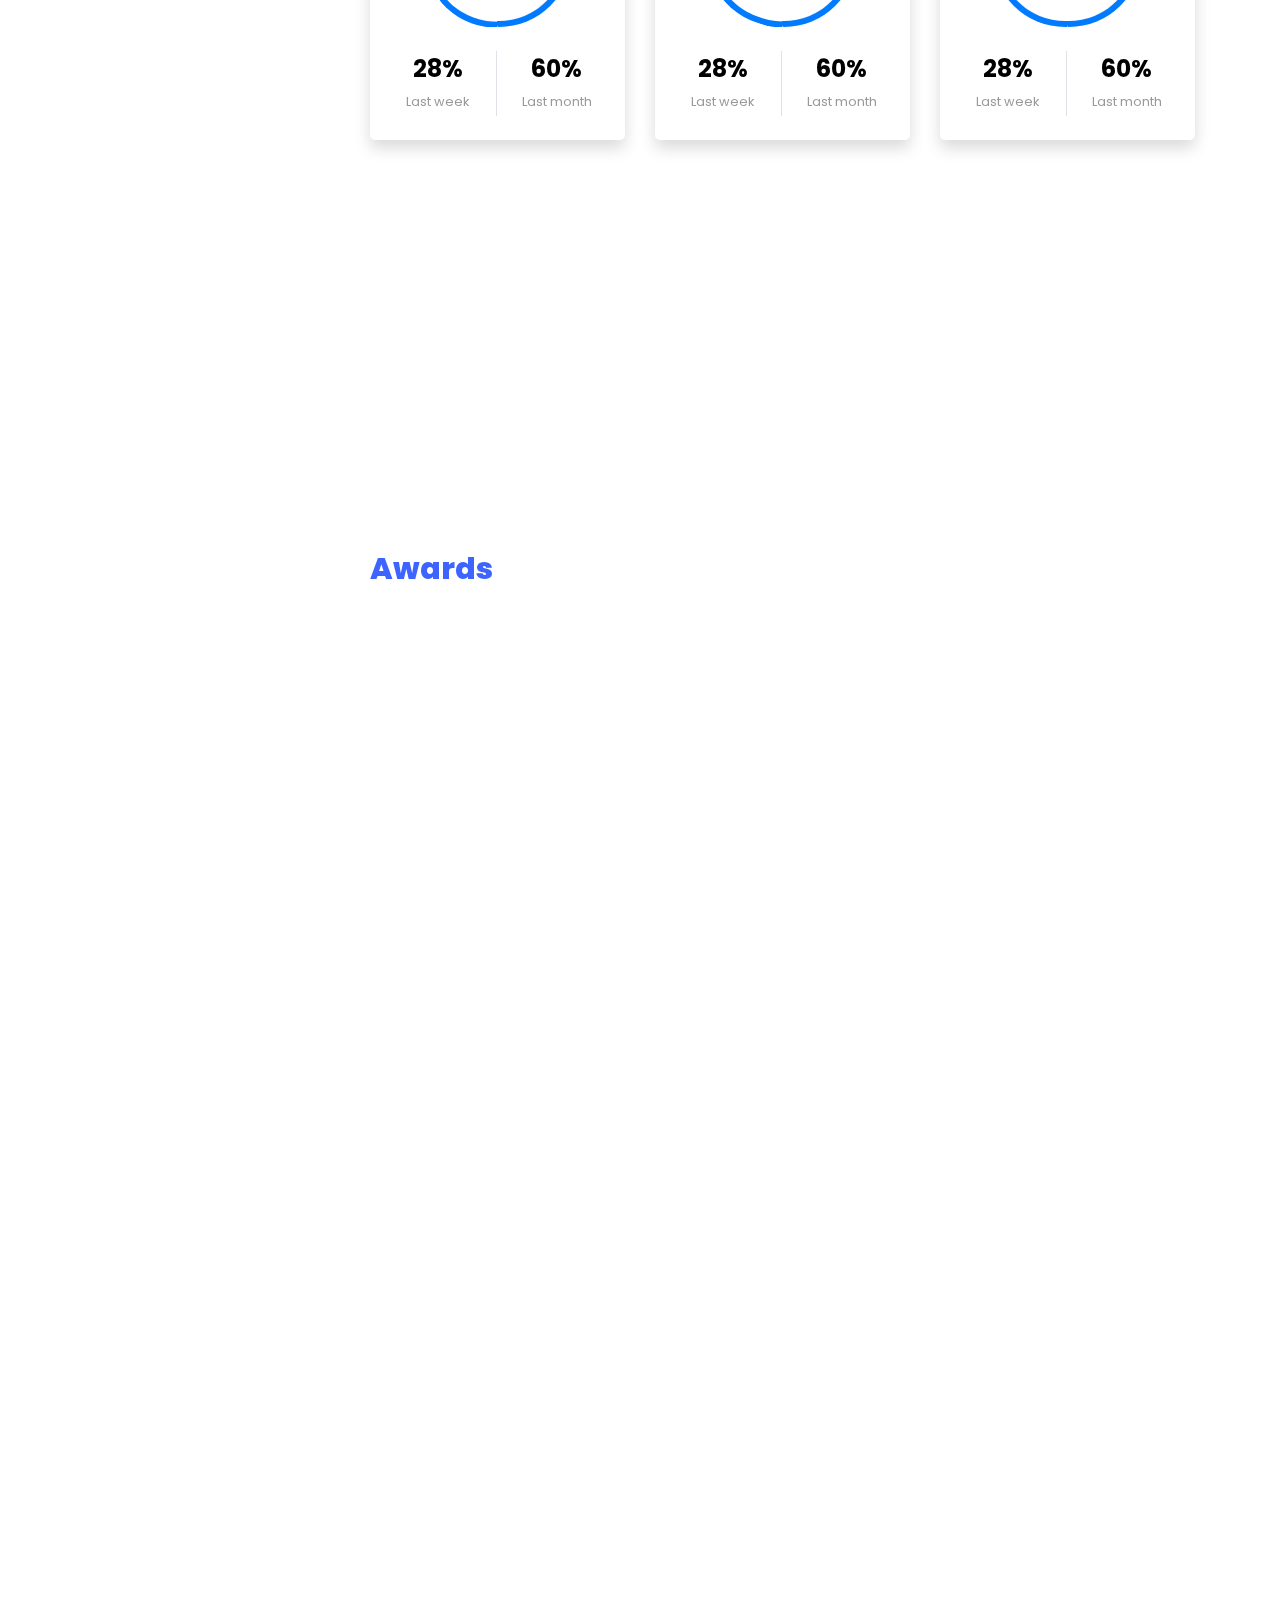
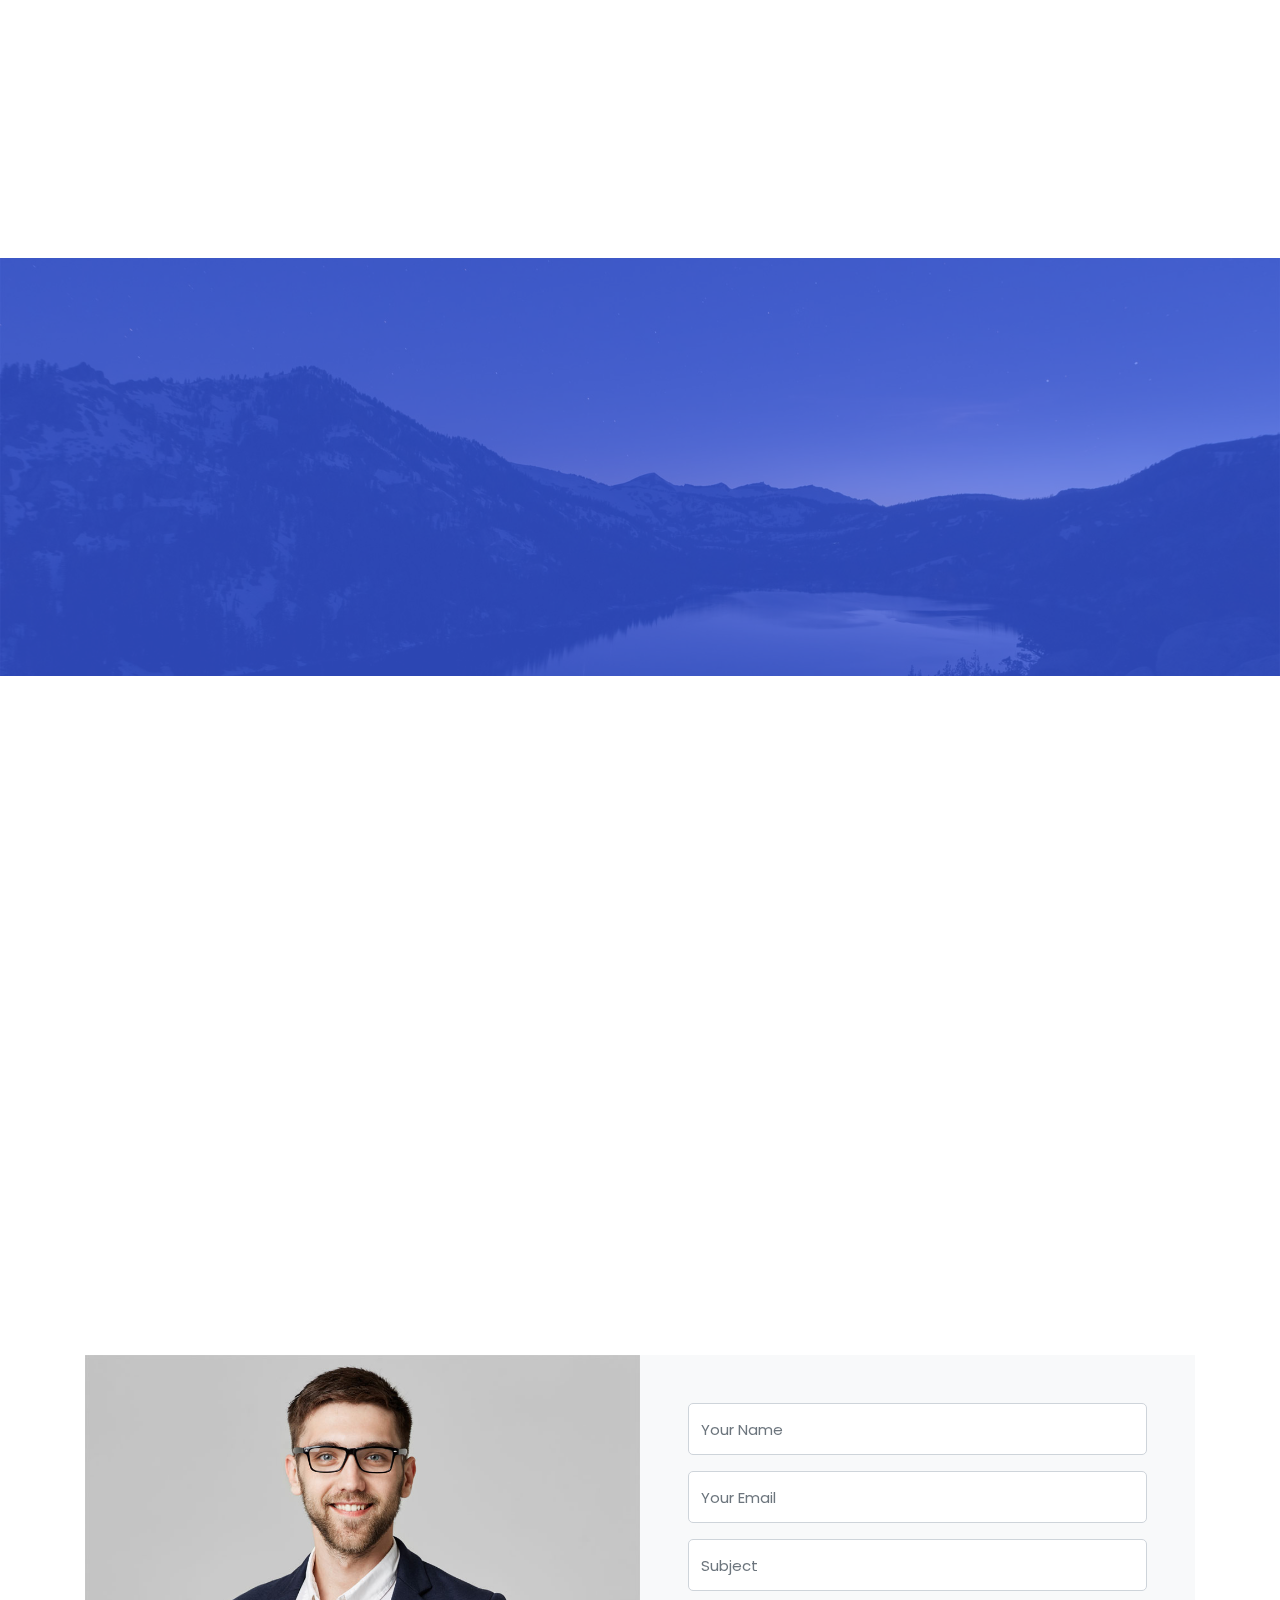
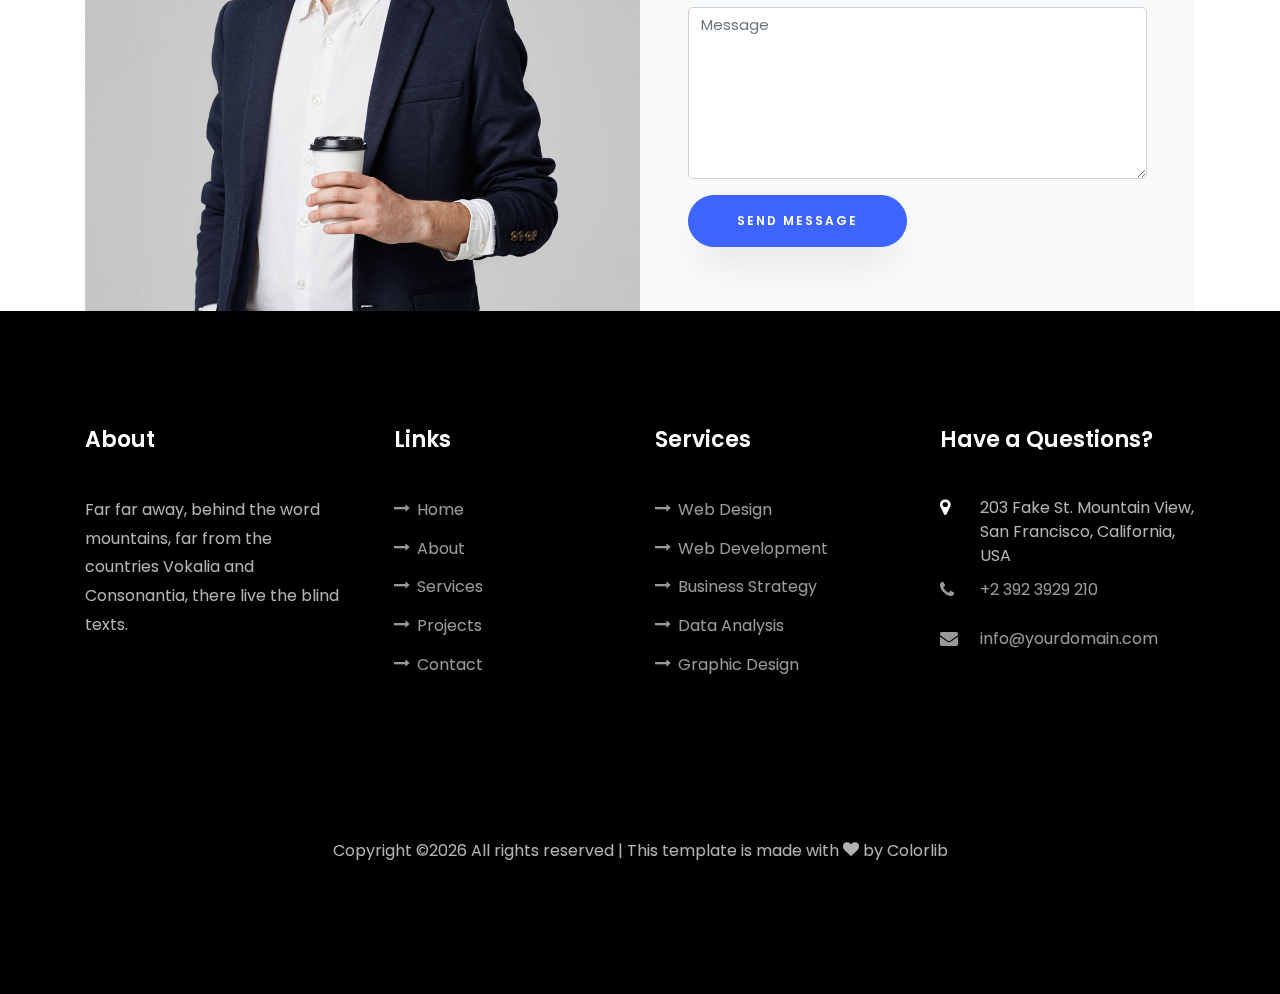
==== commit 89842ded: "Linked Download Resume" ====
--- a/index.html
+++ b/index.html
@@ -1,7 +1,7 @@
 <!DOCTYPE html>
 <html lang="en">
   <head>
-    <title>Leonor Ponce</title>
+    <title> Leona Ponce</title>
     <meta charset="utf-8">
     <meta name="viewport" content="width=device-width, initial-scale=1, shrink-to-fit=no">
     
@@ -27,7 +27,7 @@
 	  
     <nav class="navbar navbar-expand-lg navbar-dark ftco_navbar ftco-navbar-light site-navbar-target" id="ftco-navbar">
 	    <div class="container">
-	      <a class="navbar-brand" href="index.html"><span>L</span>eonor</a>
+	      <a class="navbar-brand" href="index.html"><span>L</span>eona</a>
 	      <button class="navbar-toggler js-fh5co-nav-toggle fh5co-nav-toggle" type="button" data-toggle="collapse" data-target="#ftco-nav" aria-controls="ftco-nav" aria-expanded="false" aria-label="Toggle navigation">
 	        <span class="oi oi-menu"></span> Menu
 	      </button>
@@ -86,8 +86,7 @@
 		          <div class="col-md-12 heading-section ftco-animate">
 		          	<h1 class="big">About</h1>
 		            <h2 class="mb-4">About Me</h2>
-		            <p>People tell me I inject wonder and child-like awe into all I do. Every day, I am excited for the programming puzzles and problems that challenge me to rise to the occasion, learn new skills, and push my limitations. Since childhood, my inspirations have been those that diligently toil away at difficult problems to benefit the whole of humanity - Sagan, Einstein, Tesla, Feynman, Hawking, Curie. I do my best to channel but a fraction of the intellectual wanderlust of these giants to move the needle in a positive direction. My professional interests include the development of a humanist-based Artificial General Intelligence (AGI) and the movement towards the democratization of AI within the free market. I am equally interested in both research and engineering as humanity needs research to solve problems that have never yet been solved, but also engineering to optimize and integrate the knowledge we have with practical application. Working collaboratively, we can create a future we are proud of. Daily, I live my calling breathing projects into existence with my skills and abilities.
-						<!--I'm technically inclined, but love to create the unexpected by questioning my personal programming and creating new algorithms for my life. I am a Brazilian and American dual citizen speaking Spanish, English, and Portuguese. I love cooperating with others to get tasks done and relished my time playing varsity sports as a teen. --> </p>
+		            <p>Every day, I am excited to delve into programming puzzles and logic problems that propel me to rise to the occasion, learn new skills, and go beyond my limitations. My key professional interest is being a part of the grand movement towards growing data and artificial intelligence for the betterment of humanity, vital to the future as we will come to know it. Currently, I am equally interested in both research and engineering in the field; research is needed to discover the yet undiscovered, but engineering is necessary to optimize, apply and integrate the knowledge we do have. I thrive in collaborative environments and look forward to creating and discovering with others. </p>
 		            <ul class="about-info mt-4 px-md-0 px-2">
 		            	<!--<li class="d-flex"><span>Name:</span> <span>Leonor Ponce</span></li>
 		            	<li class="d-flex"><span>Date of birth:</span> <span>November 28, 1989</span></li>
@@ -102,10 +101,10 @@
 	          <div class="counter-wrap ftco-animate d-flex mt-md-3">
               <div class="text">
               	<p class="mb-4">
-	                <span class="number" data-number="120">0</span>
-	                <span>Projects completed</span>
+	                <!--<span class="number" data-number="120">0</span>
+	                <span>Projects completed</span>-->
                 </p>
-                <p><a href="#" class="btn btn-primary py-3 px-3">Download CV</a></p>
+                <p><a href="images/ponceResume.pdf" class="btn btn-primary py-3 px-3" download >Download Resume </a></p>
               </div>
 	          </div>
 	        </div>
@@ -941,7 +940,7 @@
 
 https://openai.com/blog/openai-lp/
 
-
+https://www.colourlovers.com/palette/1526474/Tron
 
 
 
